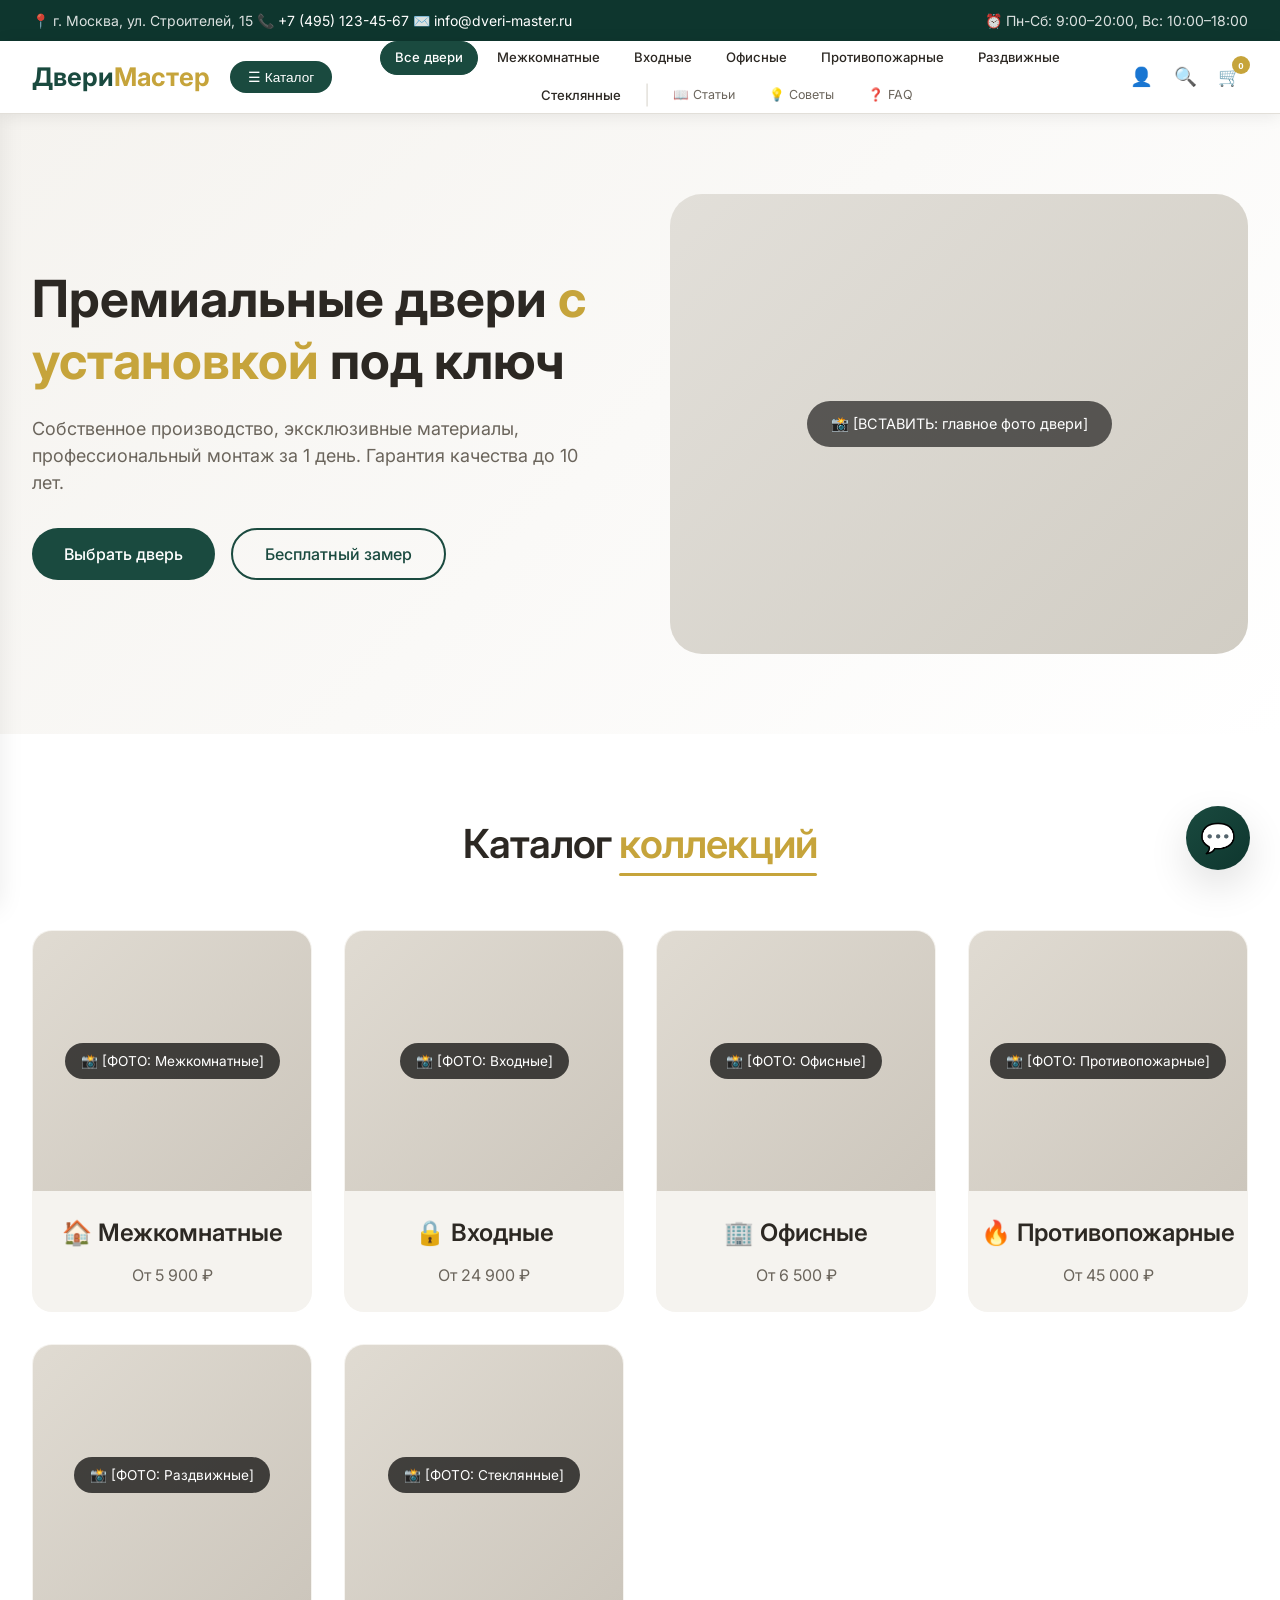
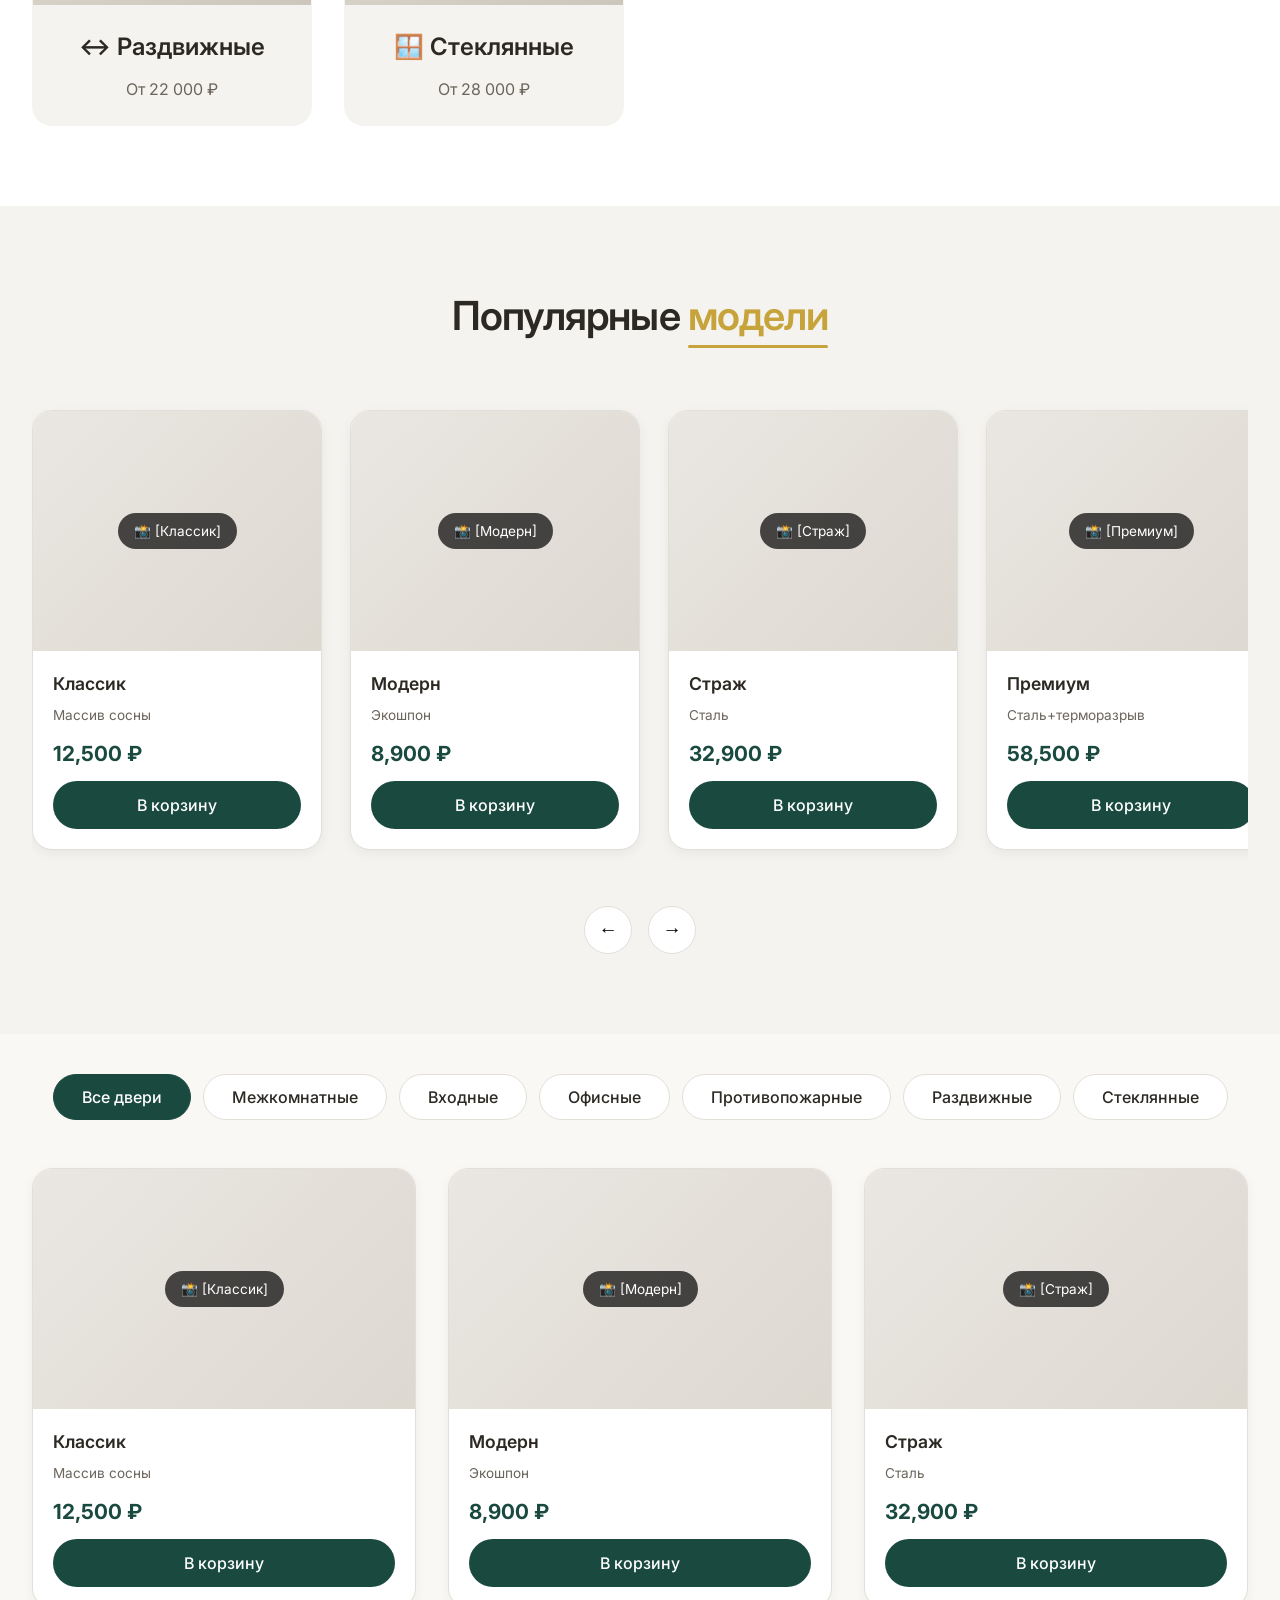
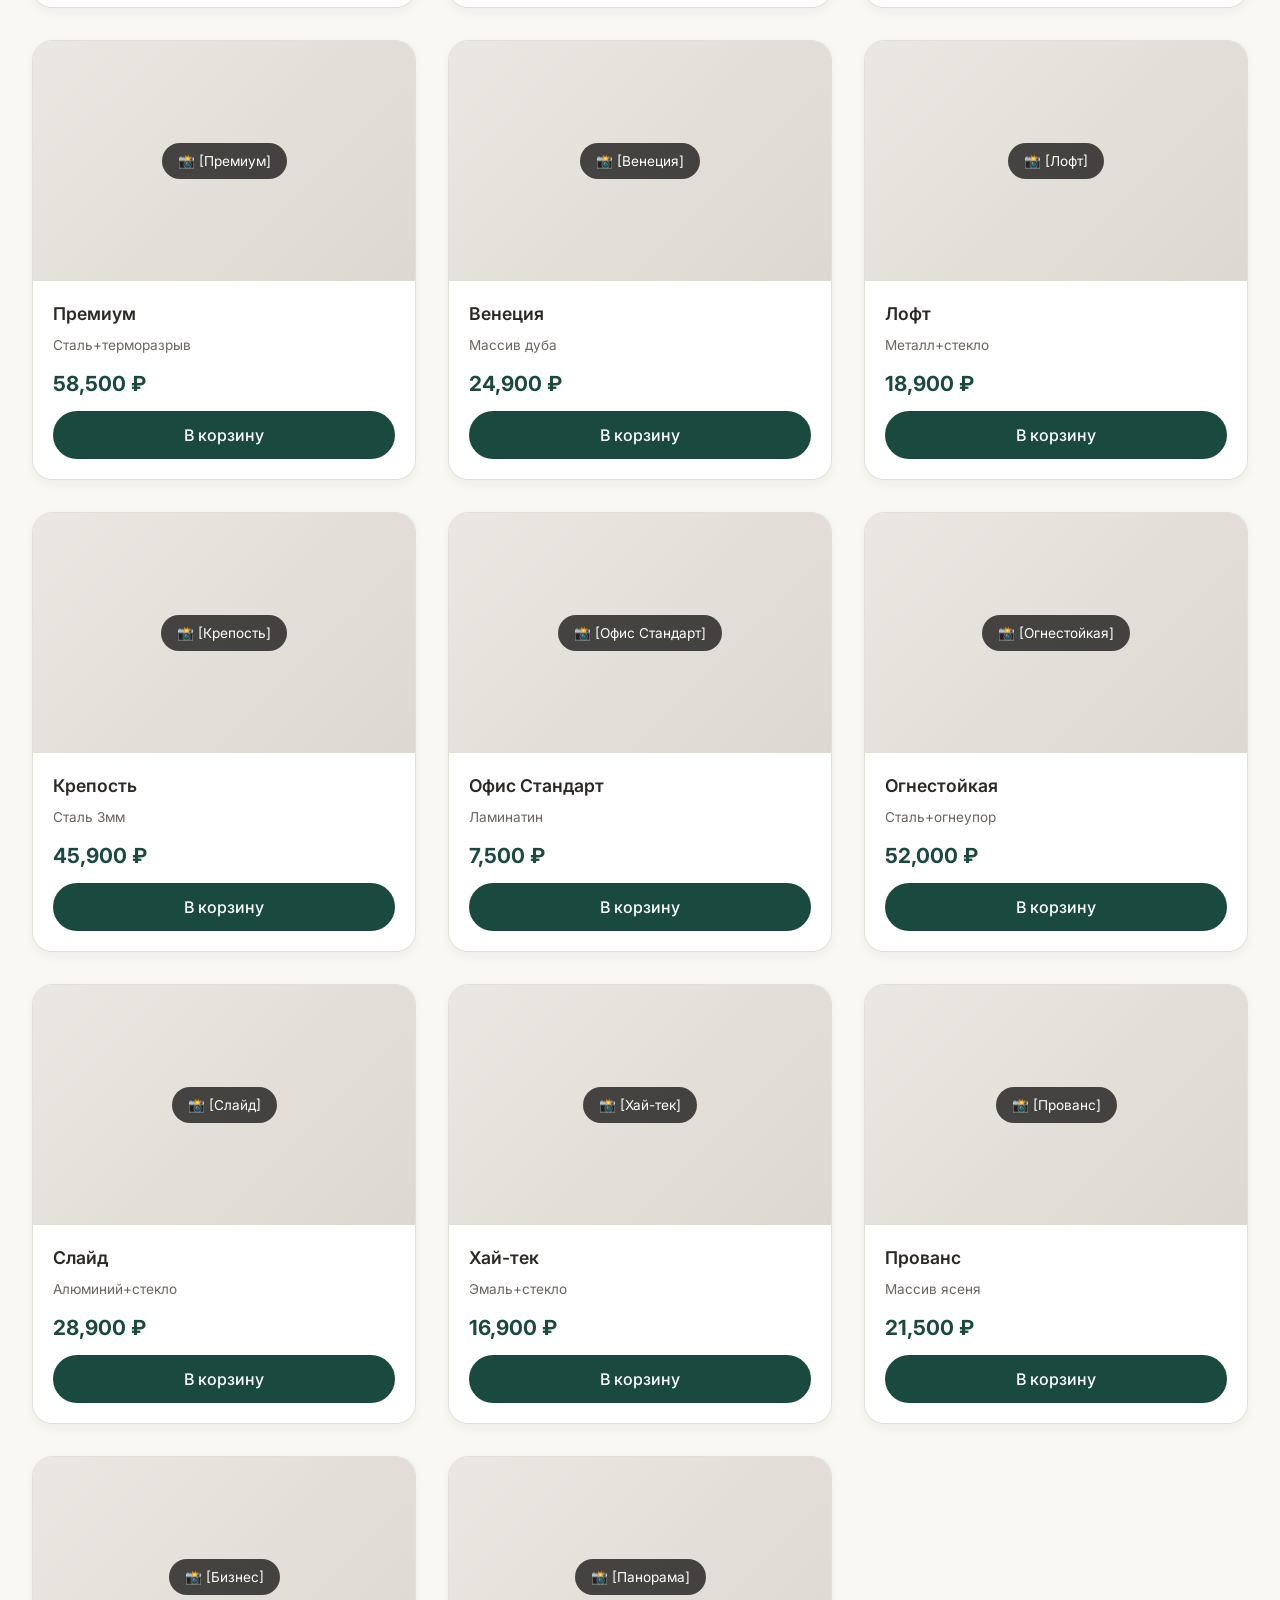
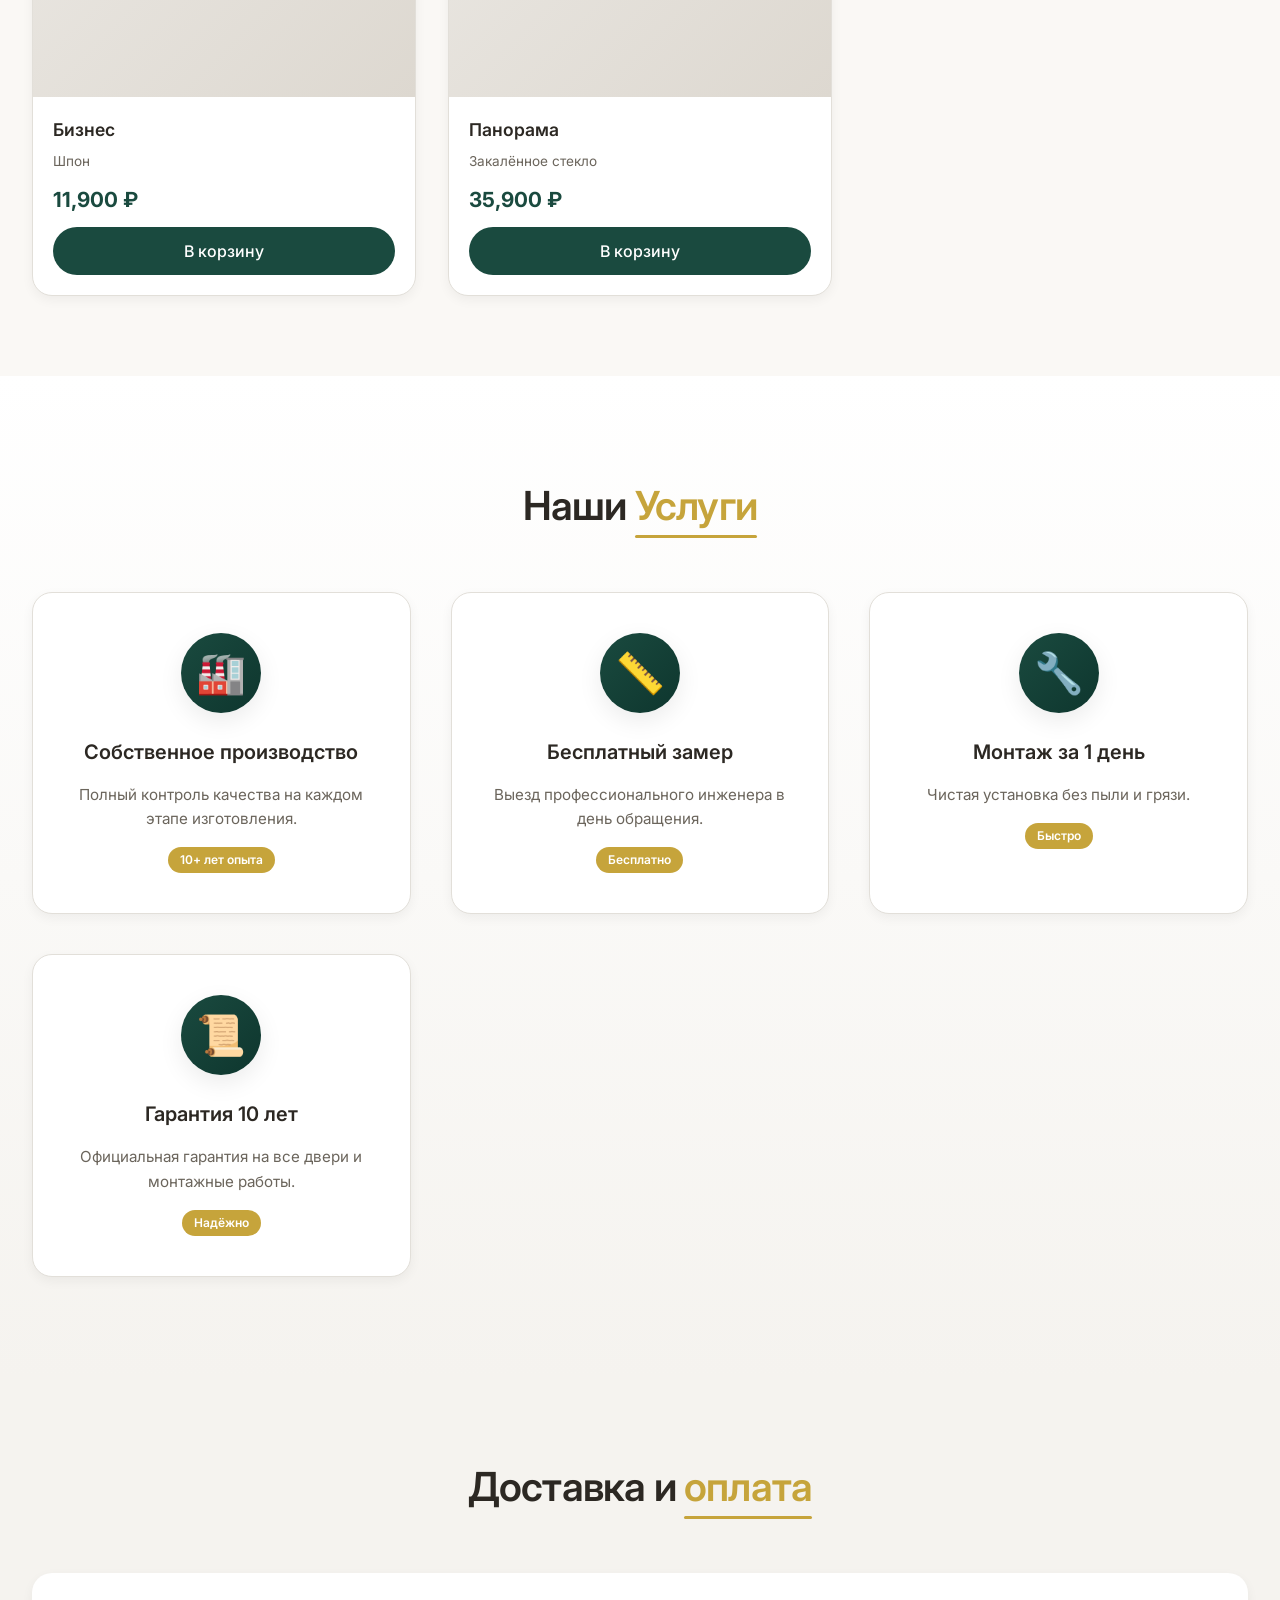
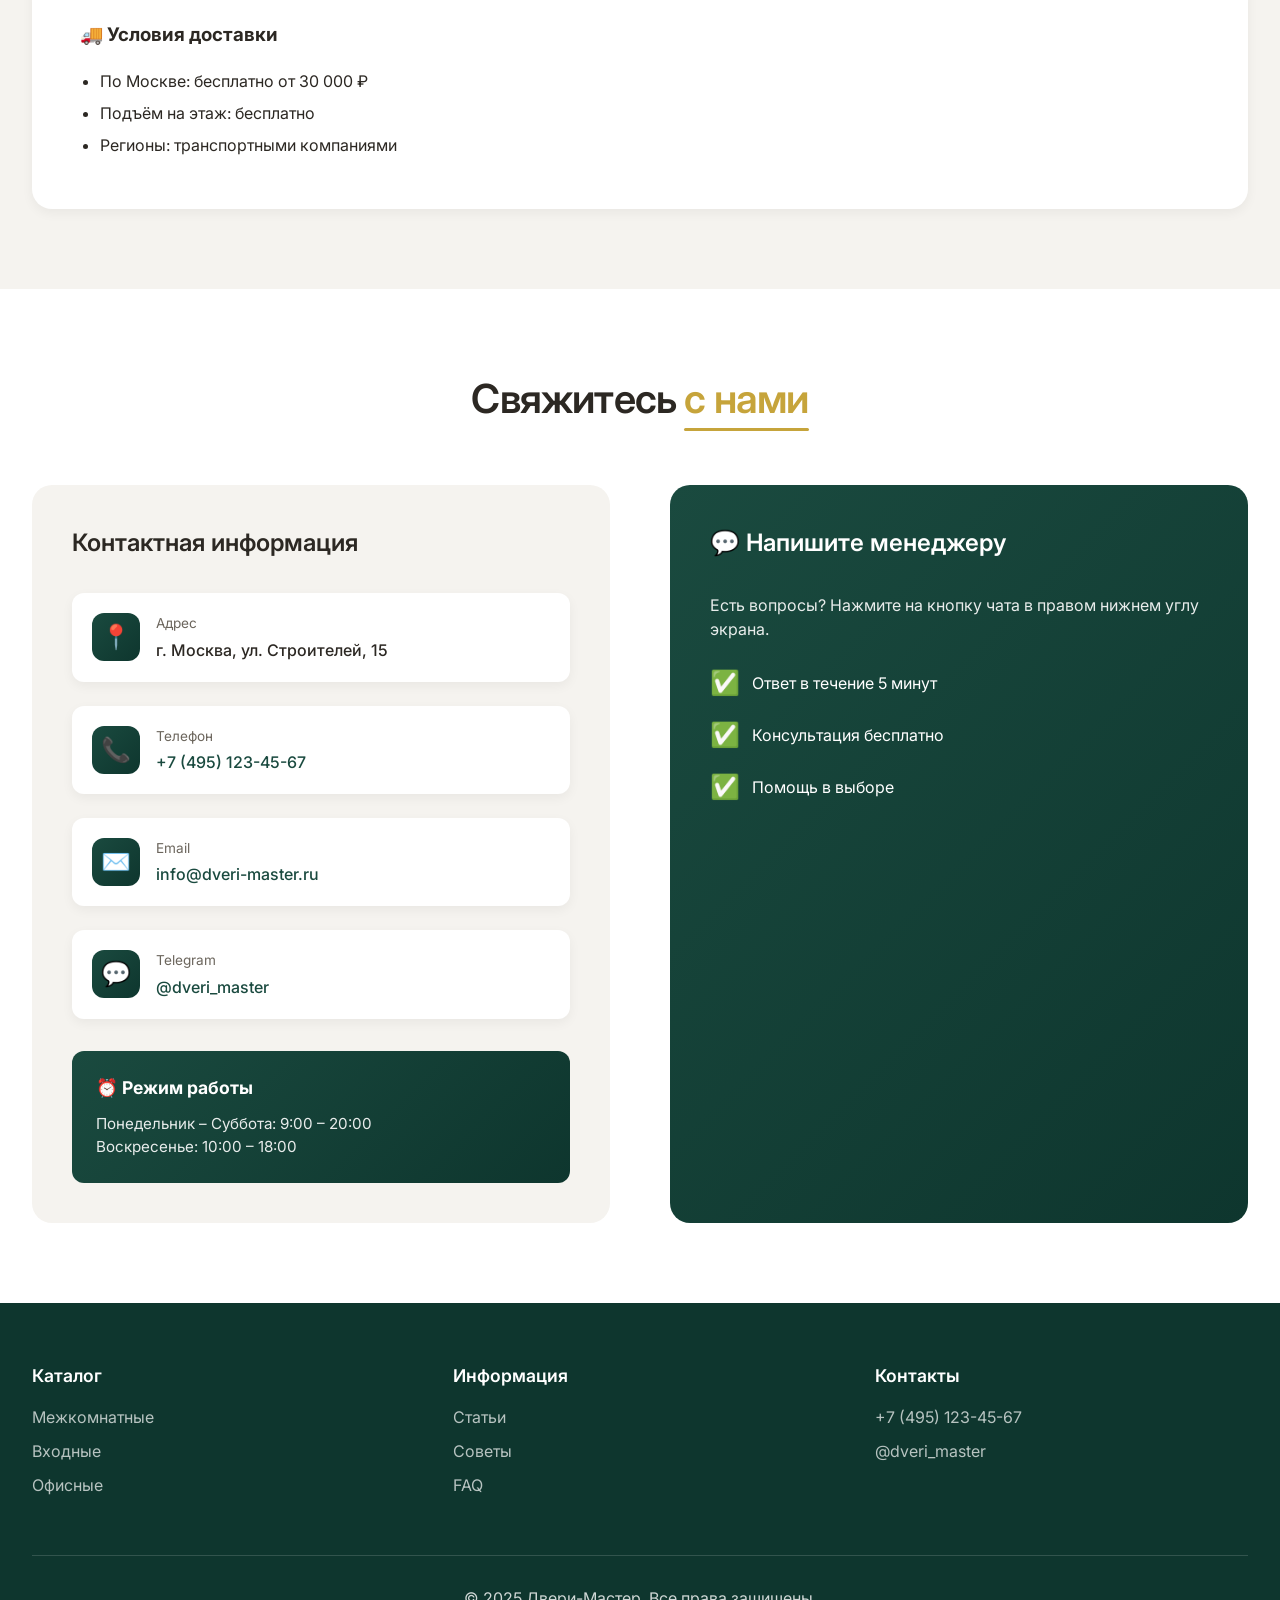
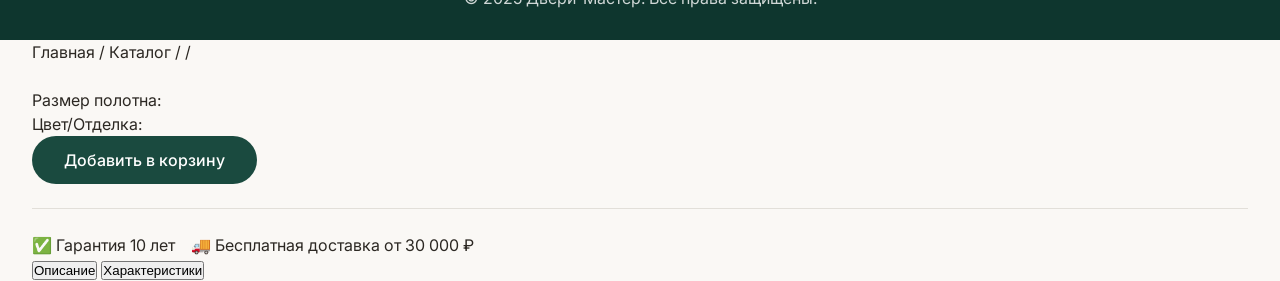
==== index.html @ 7564ecae "Merge branch 'main' into 1607p2" ====
<!DOCTYPE html>
<html lang="ru">
<head>
    <meta charset="UTF-8">
    <meta name="viewport" content="width=device-width, initial-scale=1.0">
    <title>Двери-Мастер | Элитные двери премиум-класса</title>
    <link href="https://fonts.googleapis.com/css2?family=Inter:opsz,wght@14..32,300;14..32,400;14..32,500;14..32,600;14..32,700&display=swap" rel="stylesheet">
    
    <!-- CSS -->
    <link rel="stylesheet" href="css/main.css">
    <link rel="stylesheet" href="css/components/header.css">
    <link rel="stylesheet" href="css/components/sidebar.css">
    <link rel="stylesheet" href="css/components/hero.css">
    <link rel="stylesheet" href="css/components/categories.css">
    <link rel="stylesheet" href="css/components/products.css">
    <link rel="stylesheet" href="css/components/slider.css">
    <link rel="stylesheet" href="css/components/services.css">
    <link rel="stylesheet" href="css/components/contacts.css">
    <link rel="stylesheet" href="css/components/footer.css">
    <link rel="stylesheet" href="css/components/modals.css">
    <link rel="stylesheet" href="css/components/cart.css">
    <link rel="stylesheet" href="css/components/chat.css">
    <link rel="stylesheet" href="css/components/info-pages.css">
    <link rel="stylesheet" href="css/responsive.css">
</head>
<body>

    <!-- ==================== ВЕРХНЯЯ ПАНЕЛЬ ==================== -->
    <div class="top-bar">
        <div class="container">
            <div>
                <span>📍 г. Москва, ул. Строителей, 15</span>
                <span>📞 <a href="tel:+74951234567" data-phone>+7 (495) 123-45-67</a></span>
                <span>✉️ <a href="mailto:info@dveri-master.ru" data-email>info@dveri-master.ru</a></span>
            </div>
            <div>⏰ Пн-Сб: 9:00–20:00, Вс: 10:00–18:00</div>
        </div>
    </div>

    <!-- ==================== ОСНОВНАЯ ШАПКА (ПРИКЛЕЕННАЯ) ==================== -->
    <header class="main-header" id="mainHeader">
        <div class="container">
            <div class="navbar">
                <div class="logo-area">
                    <div class="logo" id="logoLink">Двери<span>Мастер</span></div>
                    <button class="catalog-toggle-btn" id="catalogToggleBtn">☰ Каталог</button>
                </div>
                <div class="nav-links" id="navLinks">
                    <!-- КАТЕГОРИИ ДВЕРЕЙ -->
                    <a data-section="all" class="nav-category active">Все двери</a>
                    <a data-section="Межкомнатные" class="nav-category">Межкомнатные</a>
                    <a data-section="Входные" class="nav-category">Входные</a>
                    <a data-section="Офисные" class="nav-category">Офисные</a>
                    <a data-section="Противопожарные" class="nav-category">Противопожарные</a>
                    <a data-section="Раздвижные" class="nav-category">Раздвижные</a>
                    <a data-section="Стеклянные" class="nav-category">Стеклянные</a>
                    <!-- === НОВЫЕ РАЗДЕЛЫ: ПОЛЕЗНАЯ ИНФОРМАЦИЯ === -->
                    <span class="nav-divider">|</span>
                    <a data-section="info" class="nav-category info-link">📖 Статьи</a>
                    <a data-section="tips" class="nav-category info-link">💡 Советы</a>
                    <a data-section="faq" class="nav-category info-link">❓ FAQ</a>
                </div>
                <div class="header-actions">
                    <button class="icon-btn" id="accountBtn">👤</button>
                    <button class="icon-btn" id="searchBtn">🔍</button>
                    <button class="icon-btn" id="cartBtn">🛒<span class="cart-badge" id="cartCount">0</span></button>
                </div>
            </div>
        </div>
    </div>
</header>

    <!-- ==================== ЛЕВАЯ ПАНЕЛЬ КАТАЛОГА ==================== -->
    <div class="sidebar-overlay" id="sidebarOverlay"></div>
    <aside class="left-sidebar" id="leftSidebar">
        <div class="sidebar-header">
            <button class="sidebar-close" id="sidebarClose">&times;</button>
        </div>
        <div class="sidebar-category active" data-category="all">
            <span class="sidebar-category-icon">🚪</span>
            <span>Все двери</span>
        </div>
        <div class="sidebar-category" data-category="Межкомнатные">
            <span class="sidebar-category-icon">🏠</span>
            <span>Межкомнатные</span>
        </div>
        <div class="sidebar-category" data-category="Входные">
            <span class="sidebar-category-icon">🔒</span>
            <span>Входные</span>
        </div>
        <div class="sidebar-category" data-category="Офисные">
            <span class="sidebar-category-icon">🏢</span>
            <span>Офисные</span>
        </div>
        <div class="sidebar-category" data-category="Противопожарные">
            <span class="sidebar-category-icon">🔥</span>
            <span>Противопожарные</span>
        </div>
        <div class="sidebar-category" data-category="Раздвижные">
            <span class="sidebar-category-icon">↔️</span>
            <span>Раздвижные</span>
        </div>
        <div class="sidebar-category" data-category="Стеклянные">
            <span class="sidebar-category-icon">🪟</span>
            <span>Стеклянные</span>
        </div>
        <!-- === НОВЫЕ РАЗДЕЛЫ В БОКОВОМ МЕНЮ === -->
        <div class="sidebar-divider"></div>
        <div class="sidebar-category info-category" data-category="info">
            <span class="sidebar-category-icon">📖</span>
            <span>Статьи о дверях</span>
        </div>
        <div class="sidebar-category info-category" data-category="tips">
            <span class="sidebar-category-icon">💡</span>
            <span>Советы по выбору</span>
        </div>
        <div class="sidebar-category info-category" data-category="faq">
            <span class="sidebar-category-icon">❓</span>
            <span>Вопросы и ответы</span>
        </div>
    </aside>

    <!-- ==================== ГЛАВНАЯ СТРАНИЦА ==================== -->
    <div id="mainPage">
        <!-- HERO -->
        <section class="hero">
            <div class="container">
                <div class="hero-grid">
                    <div class="hero-content">
                        <h1>Премиальные двери <span>с установкой</span> под ключ</h1>
                        <p>Собственное производство, эксклюзивные материалы, профессиональный монтаж за 1 день. Гарантия качества до 10 лет.</p>
                        <div class="hero-buttons">
                            <button class="btn btn-primary" id="catalogScrollBtn">Выбрать дверь</button>
                            <button class="btn btn-outline" id="freeMeasureBtn">Бесплатный замер</button>
                        </div>
                    </div>
                    <div class="hero-image">
                        <div class="image-placeholder">📸 [ВСТАВИТЬ: главное фото двери]</div>
                    </div>
                </div>
            </div>
        </section>

        <!-- КАТЕГОРИИ -->
        <section class="categories">
            <div class="container">
                <h2 class="section-title">Каталог <span>коллекций</span></h2>
                <div class="categories-grid" id="categoriesGrid"></div>
            </div>
        </section>

        <!-- СЛАЙДЕР -->
        <section class="slider-section">
            <div class="container">
                <h2 class="section-title">Популярные <span>модели</span></h2>
                <div class="slider-container">
                    <div class="slider-track" id="sliderTrack"></div>
                    <div class="slider-controls">
                        <button class="slider-arrow" id="prevSlide">←</button>
                        <button class="slider-arrow" id="nextSlide">→</button>
                    </div>
                </div>
            </div>
        </section>

        <!-- КАТАЛОГ С ФИЛЬТРАМИ -->
        <div class="container main-content">
            <div class="filters" id="filtersContainer"></div>
            <div class="products-grid" id="productsGrid"></div>
        </div>

        <!-- УСЛУГИ -->
        <section id="services" class="services">
            <div class="container">
                <h2 class="section-title">Наши <span>Услуги</span></h2>
                <div class="services-grid">
                    <div class="service-card">
                        <div class="service-icon-wrapper">
                            <span class="service-icon">🏭</span>
                        </div>
                        <h4>Собственное производство</h4>
                        <p>Полный контроль качества на каждом этапе изготовления.</p>
                        <span class="service-badge">10+ лет опыта</span>
                    </div>
                    <div class="service-card">
                        <div class="service-icon-wrapper">
                            <span class="service-icon">📏</span>
                        </div>
                        <h4>Бесплатный замер</h4>
                        <p>Выезд профессионального инженера в день обращения.</p>
                        <span class="service-badge">Бесплатно</span>
                    </div>
                    <div class="service-card">
                        <div class="service-icon-wrapper">
                            <span class="service-icon">🔧</span>
                        </div>
                        <h4>Монтаж за 1 день</h4>
                        <p>Чистая установка без пыли и грязи.</p>
                        <span class="service-badge">Быстро</span>
                    </div>
                    <div class="service-card">
                        <div class="service-icon-wrapper">
                            <span class="service-icon">📜</span>
                        </div>
                        <h4>Гарантия 10 лет</h4>
                        <p>Официальная гарантия на все двери и монтажные работы.</p>
                        <span class="service-badge">Надёжно</span>
                    </div>
                </div>
            </div>
        </section>

        <!-- ДОСТАВКА -->
        <section id="delivery" class="delivery-section">
            <div class="container">
                <h2 class="section-title">Доставка и <span>оплата</span></h2>
                <div class="delivery-card">
                    <h3>🚚 Условия доставки</h3>
                    <ul>
                        <li>По Москве: бесплатно от 30 000 ₽</li>
                        <li>Подъём на этаж: бесплатно</li>
                        <li>Регионы: транспортными компаниями</li>
                    </ul>
                </div>
            </div>
        </section>

        <!-- КОНТАКТЫ -->
        <section id="contacts" class="contacts">
            <div class="container">
                <h2 class="section-title">Свяжитесь <span>с нами</span></h2>
                <div class="contacts-grid">
                    <div class="contact-info-block">
                        <h4>Контактная информация</h4>
                        <div class="contact-item">
                            <div class="contact-item-icon">📍</div>
                            <div class="contact-item-content">
                                <div class="contact-item-label">Адрес</div>
                                <div class="contact-item-value">г. Москва, ул. Строителей, 15</div>
                            </div>
                        </div>
                        <div class="contact-item">
                            <div class="contact-item-icon">📞</div>
                            <div class="contact-item-content">
                                <div class="contact-item-label">Телефон</div>
                                <div class="contact-item-value"><a href="tel:+74951234567" data-phone>+7 (495) 123-45-67</a></div>
                            </div>
                        </div>
                        <div class="contact-item">
                            <div class="contact-item-icon">✉️</div>
                            <div class="contact-item-content">
                                <div class="contact-item-label">Email</div>
                                <div class="contact-item-value"><a href="mailto:info@dveri-master.ru" data-email>info@dveri-master.ru</a></div>
                            </div>
                        </div>
                        <div class="contact-item">
                            <div class="contact-item-icon">💬</div>
                            <div class="contact-item-content">
                                <div class="contact-item-label">Telegram</div>
                                <div class="contact-item-value"><a href="https://t.me/dveri_master" class="telegram-link" target="_blank">@dveri_master</a></div>
                            </div>
                        </div>
                        <div class="working-hours">
                            <h5>⏰ Режим работы</h5>
                            <p>Понедельник – Суббота: 9:00 – 20:00</p>
                            <p>Воскресенье: 10:00 – 18:00</p>
                        </div>
                    </div>
                    <div class="contact-info-block" style="background: linear-gradient(135deg, var(--color-primary) 0%, var(--color-primary-dark) 100%); color: white;">
                        <h4 style="color: white;">💬 Напишите менеджеру</h4>
                        <p style="margin-bottom: 24px; opacity: 0.9;">Есть вопросы? Нажмите на кнопку чата в правом нижнем углу экрана.</p>
                        <div style="display: flex; flex-direction: column; gap: 16px;">
                            <div style="display: flex; align-items: center; gap: 12px;">
                                <span style="font-size: 1.5rem;">✅</span>
                                <span>Ответ в течение 5 минут</span>
                            </div>
                            <div style="display: flex; align-items: center; gap: 12px;">
                                <span style="font-size: 1.5rem;">✅</span>
                                <span>Консультация бесплатно</span>
                            </div>
                            <div style="display: flex; align-items: center; gap: 12px;">
                                <span style="font-size: 1.5rem;">✅</span>
                                <span>Помощь в выборе</span>
                            </div>
                        </div>
                    </div>
                </div>
            </div>
        </section>

        <!-- ПОДВАЛ -->
        <footer class="footer">
            <div class="container">
                <div class="footer-grid">
                    <div>
                        <h4>Каталог</h4>
                        <a class="footer-category" data-cat="Межкомнатные">Межкомнатные</a>
                        <a class="footer-category" data-cat="Входные">Входные</a>
                        <a class="footer-category" data-cat="Офисные">Офисные</a>
                    </div>
                    <div>
                        <h4>Информация</h4>
                        <a class="footer-info" data-section="info">Статьи</a>
                        <a class="footer-info" data-section="tips">Советы</a>
                        <a class="footer-info" data-section="faq">FAQ</a>
                    </div>
                    <div>
                        <h4>Контакты</h4>
                        <a href="tel:+74951234567" data-phone>+7 (495) 123-45-67</a>
                        <a href="#" class="telegram-link">Telegram</a>
                    </div>
                </div>
                <div class="footer-bottom">
                    <p>© 2025 Двери-Мастер. Все права защищены.</p>
                </div>
            </div>
        </footer>
    </div>

    <!-- ==================== СТРАНИЦА ТОВАРА ==================== -->
    <div id="productDetailPage" class="product-detail-page">
        <div class="container">
            <div class="breadcrumbs">
                <a class="back-to-main">Главная</a> /
                <a class="back-to-main">Каталог</a> /
                <span id="breadcrumbCategory"></span> /
                <span id="breadcrumbTitle"></span>
            </div>
            <div class="product-detail-grid">
                <div class="product-gallery">
                    <div class="main-image"><img src="" alt="" id="detailMainImg"></div>
                    <div class="thumbnail-list" id="detailThumbnails"></div>
                </div>
                <div class="product-detail-info">
                    <h1 class="product-detail-title" id="detailTitle"></h1>
                    <div class="product-detail-sku" id="detailSku"></div>
                    <div>
                        <span class="product-detail-current-price" id="detailCurrentPrice"></span>
                        <span class="product-detail-old-price" id="detailOldPrice" style="display:none;"></span>
                    </div>
                    <div class="option-group">
                        <label class="option-label">Размер полотна:</label>
                        <div class="size-options" id="detailSizeOptions"></div>
                    </div>
                    <div class="option-group">
                        <label class="option-label">Цвет/Отделка:</label>
                        <div class="color-options" id="detailColorOptions"></div>
                    </div>
                    <button class="btn btn-primary add-to-cart-btn" id="detailAddToCartBtn">Добавить в корзину</button>
                    <div style="margin-top:24px; padding-top:24px; border-top:1px solid var(--color-gray-300); display:flex; gap:16px; flex-wrap:wrap;">
                        <span>✅ Гарантия 10 лет</span>
                        <span>🚚 Бесплатная доставка от 30 000 ₽</span>
                    </div>
                </div>
            </div>
            <!-- ВКЛАДКИ (ТОЛЬКО ОДИН РАЗ!) -->
            <div class="product-tabs">
                <div class="tab-buttons">
                    <button class="tab-btn active" data-tab="description">Описание</button>
                    <button class="tab-btn" data-tab="specs">Характеристики</button>
                </div>
                <div class="tab-content active" id="descriptionTab"><p id="detailDescription"></p></div>
                <div class="tab-content" id="specsTab"><table class="specs-table" id="detailSpecs"></table></div>
            </div>
        </div>
    </div>

    <!-- ==================== СТРАНИЦЫ С ИНФОРМАЦИЕЙ ==================== -->
    <div id="infoPage" class="info-page">
        <div class="container">
            <div class="breadcrumbs">
                <a class="back-to-main">Главная</a> /
                <span id="infoBreadcrumb"></span>
            </div>
            <h1 class="section-title" id="infoPageTitle"></h1>
            <div class="info-content" id="infoContent"></div>
        </div>
    </div>

    <!-- ==================== МОДАЛЬНЫЕ ОКНА ==================== -->
    <!-- Корзина -->
    <div id="cartModal" class="modal">
        <div class="modal-content">
            <span class="modal-close">&times;</span>
            <h3 style="margin-bottom:24px;">🛒 Корзина</h3>
            <div id="cartItemsList"></div>
            <div class="cart-summary" id="cartSummary"></div>
            <button class="btn btn-primary" style="width:100%; margin-top:20px;" id="checkoutBtn">Оформить заказ</button>
        </div>
    </div>

    <!-- Поиск -->
    <div id="searchModal" class="modal">
        <div class="modal-content">
            <span class="modal-close">&times;</span>
            <h3 style="margin-bottom:20px;">🔍 Поиск товаров</h3>
            <div class="search-input-wrapper"><input type="text" id="searchInput" placeholder="Введите название двери..."></div>
            <div class="search-results-list" id="searchResults"></div>
        </div>
    </div>

    <!-- Аккаунт -->
    <div id="accountModal" class="modal">
        <div class="modal-content">
            <span class="modal-close">&times;</span>
            <h3 style="margin-bottom:24px;">👤 Вход в личный кабинет</h3>
            <div id="authContainer"></div>
        </div>
    </div>

    <!-- ==================== ПЛАВАЮЩИЙ ЧАТ ==================== -->
    <div class="chat-widget">
        <div class="chat-window" id="chatWindow">
            <div class="chat-header">
                <div class="chat-avatar">👨‍💼</div>
                <div class="chat-header-info">
                    <h5>Менеджер Алексей</h5>
                    <p><span class="chat-status"></span>Онлайн</p>
                </div>
            </div>
            <div class="chat-body" id="chatBody">
                <div class="chat-message manager">
                    <div class="message-bubble">Здравствуйте! Чем могу помочь вам с выбором двери?</div>
                    <div class="message-time">Сейчас</div>
                </div>
            </div>
            <div class="chat-footer">
                <div class="chat-input-wrapper">
                    <input type="text" class="chat-input" id="chatInput" placeholder="Введите сообщение...">
                    <button class="chat-send-btn" id="chatSendBtn">➤</button>
                </div>
            </div>
        </div>
        <button class="chat-button" id="chatButton">
            <span class="chat-icon-open">💬</span>
            <span class="chat-icon-close">✕</span>
        </button>
    </div>

    <!-- ===== SCRIPTS ===== -->
    <script type="importmap">
    {
        "imports": {
            "./js/": "./js/"
        }
    }
    </script>
    <script type="module" src="js/main.js"></script>
</body>
</html>
---- css/main.css ----
/* ============================================
   ROOT ПЕРЕМЕННЫЕ И ГЛОБАЛЬНЫЕ СТИЛИ
   ============================================ */
:root {
    --color-primary: #1a4a3f;
    --color-primary-dark: #0e362e;
    --color-accent: #c6a43b;
    --color-accent-dark: #a8852a;
    --color-bg-light: #faf8f5;
    --color-white: #ffffff;
    --color-gray-100: #f5f3ef;
    --color-gray-300: #e2dfd9;
    --color-gray-500: #9b9790;
    --color-gray-700: #4a4640;
    --color-text-dark: #2c2823;
    --color-text-light: #6b655c;
    --shadow-sm: 0 4px 12px rgba(0, 0, 0, 0.05);
    --shadow-md: 0 8px 24px rgba(0, 0, 0, 0.08);
    --shadow-lg: 0 16px 40px rgba(0, 0, 0, 0.12);
    --border-radius-sm: 12px;
    --border-radius-md: 20px;
    --border-radius-lg: 32px;
    --transition: all 0.3s cubic-bezier(0.4, 0, 0.2, 1);
}

* {
    margin: 0;
    padding: 0;
    box-sizing: border-box;
}

body {
    font-family: 'Inter', -apple-system, BlinkMacSystemFont, sans-serif;
    background-color: var(--color-bg-light);
    color: var(--color-text-dark);
    line-height: 1.5;
    overflow-x: hidden;
}

.container {
    max-width: 1400px;
    margin: 0 auto;
    padding: 0 32px;
    width: 100%;
    box-sizing: border-box;
}

/* Типографика */
.section-title {
    font-size: 2.5rem;
    font-weight: 600;
    text-align: center;
    margin-bottom: 56px;
    color: var(--color-text-dark);
    letter-spacing: -0.02em;
}

.section-title span {
    color: var(--color-accent);
    position: relative;
}

.section-title span::after {
    content: '';
    position: absolute;
    bottom: -8px;
    left: 0;
    right: 0;
    height: 3px;
    background: var(--color-accent);
    border-radius: 3px;
}

/* Кнопки */
.btn {
    display: inline-flex;
    align-items: center;
    justify-content: center;
    gap: 8px;
    padding: 14px 32px;
    font-size: 1rem;
    font-weight: 500;
    font-family: inherit;
    border-radius: 60px;
    border: none;
    cursor: pointer;
    transition: var(--transition);
    text-decoration: none;
}

.btn-primary {
    background: var(--color-primary);
    color: var(--color-white);
}

.btn-primary:hover {
    background: var(--color-primary-dark);
    transform: translateY(-2px);
    box-shadow: var(--shadow-md);
}

.btn-outline {
    background: transparent;
    border: 2px solid var(--color-primary);
    color: var(--color-primary);
}

.btn-outline:hover {
    background: var(--color-primary);
    color: var(--color-white);
    transform: translateY(-2px);
}

/* Анимации */
@keyframes fadeIn {
    from { opacity: 0; }
    to { opacity: 1; }
}

@keyframes slideUp {
    from {
        opacity: 0;
        transform: translateY(30px);
    }
    to {
        opacity: 1;
        transform: translateY(0);
    }
}

@keyframes pulse {
    0%, 100% { box-shadow: 0 0 0 0 rgba(26, 74, 63, 0.4); }
    50% { box-shadow: 0 0 0 15px rgba(26, 74, 63, 0); }
}

/* Предотвращение горизонтального скролла */
html, body {
    overflow-x: hidden;
    width: 100%;
    position: relative;
}

body.sidebar-open {
    overflow-x: hidden;
}
---- css/components/header.css ----
/* ============================================
   ШАПКА САЙТА - ПРИКЛЕЕННАЯ
   ============================================ */
.top-bar {
    background: var(--color-primary-dark);
    color: rgba(255, 255, 255, 0.85);
    font-size: 0.875rem;
    padding: 10px 0;
}

.top-bar .container {
    display: flex;
    justify-content: space-between;
    flex-wrap: wrap;
    gap: 16px;
}

.top-bar a {
    color: white;
    text-decoration: none;
}

.top-bar a:hover {
    color: var(--color-accent);
}

/* ===== ОСНОВНАЯ ШАПКА - ПРИКЛЕЕНА ===== */
.main-header {
    background: var(--color-white);
    position: sticky;
    top: 0;
    z-index: 1000;
    box-shadow: 0 2px 16px rgba(0, 0, 0, 0.08);
    border-bottom: 1px solid var(--color-gray-300);
}

.navbar {
    display: flex;
    justify-content: space-between;
    align-items: center;
    height: 72px;
    gap: 16px;
}

.logo-area {
    display: flex;
    align-items: center;
    gap: 20px;
    flex-shrink: 0;
}

.logo {
    font-size: 1.6rem;
    font-weight: 700;
    text-decoration: none;
    color: var(--color-primary);
    cursor: pointer;
    white-space: nowrap;
}

.logo span {
    color: var(--color-accent);
}

/* ===== КНОПКА КАТАЛОГА ===== */
.catalog-toggle-btn {
    background: var(--color-primary);
    color: white;
    padding: 8px 18px;
    border-radius: 60px;
    border: none;
    cursor: pointer;
    font-weight: 500;
    display: flex;
    align-items: center;
    gap: 8px;
    font-size: 0.85rem;
    transition: var(--transition);
    white-space: nowrap;
}

.catalog-toggle-btn:hover {
    background: var(--color-primary-dark);
    transform: translateY(-2px);
    box-shadow: var(--shadow-md);
}

/* ===== НАВИГАЦИЯ ===== */
.nav-links {
    display: flex;
    gap: 4px;
    align-items: center;
    flex: 1;
    justify-content: center;
    flex-wrap: wrap;
}

.nav-category {
    text-decoration: none;
    color: var(--color-text-dark);
    font-weight: 500;
    font-size: 0.82rem;
    padding: 6px 14px;
    border-radius: 60px;
    transition: var(--transition);
    cursor: pointer;
    white-space: nowrap;
    border: 1px solid transparent;
}

.nav-category:hover {
    color: var(--color-primary);
    background: var(--color-gray-100);
}

.nav-category.active {
    color: var(--color-white);
    background: var(--color-primary);
    border-color: var(--color-primary);
}

.nav-category.active:hover {
    background: var(--color-primary-dark);
}

/* === НОВЫЕ РАЗДЕЛЫ (СТАТЬИ, СОВЕТЫ) === */
.nav-category.info-link {
    color: var(--color-text-light);
    font-weight: 400;
    font-size: 0.78rem;
}

.nav-category.info-link:hover {
    color: var(--color-accent);
    background: transparent;
}

.nav-category.info-link.active {
    color: var(--color-accent);
    background: rgba(198, 164, 59, 0.1);
    border-color: var(--color-accent);
}

.nav-divider {
    color: var(--color-gray-300);
    font-size: 1.2rem;
    margin: 0 4px;
}

/* ===== ПРАВАЯ ЧАСТЬ ===== */
.header-actions {
    display: flex;
    gap: 6px;
    align-items: center;
    flex-shrink: 0;
}

.icon-btn {
    background: transparent;
    border: none;
    font-size: 1.15rem;
    cursor: pointer;
    padding: 8px;
    border-radius: 50%;
    transition: var(--transition);
    color: var(--color-text-dark);
    position: relative;
    width: 38px;
    height: 38px;
    display: flex;
    align-items: center;
    justify-content: center;
}

.icon-btn:hover {
    background: var(--color-gray-100);
    color: var(--color-primary);
}

.cart-badge {
    position: absolute;
    top: -2px;
    right: -2px;
    background: var(--color-accent);
    color: white;
    font-size: 0.6rem;
    font-weight: 700;
    width: 18px;
    height: 18px;
    border-radius: 50%;
    display: flex;
    align-items: center;
    justify-content: center;
}

/* ===== АДАПТАЦИЯ ===== */
@media (max-width: 992px) {
    .navbar {
        flex-wrap: wrap;
        height: auto;
        gap: 10px;
        padding: 10px 0;
    }

    .nav-links {
        order: 3;
        width: 100%;
        justify-content: center;
        gap: 3px;
    }

    .nav-category {
        font-size: 0.7rem;
        padding: 4px 10px;
    }

    .nav-category.info-link {
        font-size: 0.7rem;
    }

    .logo-area {
        gap: 12px;
    }

    .logo {
        font-size: 1.3rem;
    }
}

@media (max-width: 768px) {
    .nav-category {
        font-size: 0.65rem;
        padding: 3px 8px;
    }

    .catalog-toggle-btn {
        padding: 6px 12px;
        font-size: 0.7rem;
    }

    .logo {
        font-size: 1.1rem;
    }

    .nav-divider {
        display: none;
    }
}
---- css/components/sidebar.css ----
/* ============================================
   ЛЕВАЯ ПАНЕЛЬ КАТАЛОГА (ОБНОВЛЕННАЯ)
   ============================================ */
.left-sidebar {
    position: fixed;
    left: 0;
    top: 80px;
    width: 280px;
    height: calc(100vh - 80px);
    background: var(--color-white);
    border-right: 1px solid var(--color-gray-300);
    padding: 16px 12px;
    overflow-y: auto;
    z-index: 999;
    transform: translateX(-100%);
    transition: transform 0.3s cubic-bezier(0.4, 0, 0.2, 1);
    box-shadow: var(--shadow-md);
}

.left-sidebar.active {
    transform: translateX(0);
}

.sidebar-header {
    display: flex;
    justify-content: flex-end;
    padding-bottom: 12px;
    margin-bottom: 12px;
    border-bottom: 1px solid var(--color-gray-300);
}

.sidebar-close {
    background: none;
    border: none;
    font-size: 1.5rem;
    cursor: pointer;
    color: var(--color-text-light);
    transition: var(--transition);
    padding: 4px 8px;
}

.sidebar-close:hover {
    color: var(--color-accent);
    transform: rotate(90deg);
}

.sidebar-category {
    display: flex;
    align-items: center;
    gap: 12px;
    padding: 12px 16px;
    border-radius: var(--border-radius-sm);
    text-decoration: none;
    color: var(--color-text-dark);
    transition: var(--transition);
    font-weight: 500;
    cursor: pointer;
    margin-bottom: 4px;
}

.sidebar-category:hover {
    background: var(--color-gray-100);
    transform: translateX(4px);
}

.sidebar-category.active {
    background: var(--color-primary);
    color: white;
    box-shadow: var(--shadow-sm);
}

.sidebar-category-icon {
    font-size: 1.2rem;
}

.sidebar-overlay {
    position: fixed;
    top: 0;
    left: 0;
    width: 100%;
    height: 100%;
    background: rgba(0, 0, 0, 0.5);
    z-index: 998;
    display: none;
    backdrop-filter: blur(4px);
}

.sidebar-overlay.active {
    display: block;
}
---- css/components/hero.css ----
/* ============================================
   ГЛАВНЫЙ ЭКРАН (HERO)
   ============================================ */
.hero {
    padding: 80px 0;
    background: linear-gradient(135deg, var(--color-gray-100) 0%, var(--color-white) 100%);
    transition: all 0.3s cubic-bezier(0.4, 0, 0.2, 1);
    width: 100%;
}

.hero-grid {
    display: grid;
    grid-template-columns: 1fr 1fr;
    gap: 60px;
    align-items: center;
    max-width: 100%;
}

.hero-content h1 {
    font-size: 3.2rem;
    font-weight: 700;
    line-height: 1.2;
    margin-bottom: 24px;
}

.hero-content h1 span {
    color: var(--color-accent);
}

.hero-content p {
    font-size: 1.125rem;
    color: var(--color-text-light);
    margin-bottom: 32px;
}

.hero-buttons {
    display: flex;
    gap: 16px;
    flex-wrap: wrap;
}

.hero-image {
    background: linear-gradient(135deg, var(--color-gray-300) 0%, #d1cdc4 100%);
    border-radius: var(--border-radius-lg);
    height: 460px;
    display: flex;
    align-items: center;
    justify-content: center;
    width: 100%;
}

.image-placeholder {
    background: rgba(0, 0, 0, 0.6);
    color: white;
    padding: 12px 24px;
    border-radius: 60px;
    font-size: 0.9rem;
}
---- css/components/categories.css ----
/* ============================================
   КАТЕГОРИИ
   ============================================ */
.categories {
    padding: 80px 0;
    background: var(--color-white);
    transition: all 0.3s cubic-bezier(0.4, 0, 0.2, 1);
    width: 100%;
}

.categories-grid {
    display: grid;
    grid-template-columns: repeat(auto-fit, minmax(280px, 1fr));
    gap: 32px;
    width: 100%;
}

.category-card {
    background: var(--color-gray-100);
    border-radius: var(--border-radius-md);
    overflow: hidden;
    cursor: pointer;
    transition: var(--transition);
    border: 1px solid transparent;
}

.category-card:hover {
    transform: translateY(-8px);
    box-shadow: var(--shadow-md);
    border-color: var(--color-accent);
}

.category-image {
    height: 260px;
    background: linear-gradient(135deg, #e0dbd2 0%, #ccc6bc 100%);
    display: flex;
    align-items: center;
    justify-content: center;
}

.img-note {
    background: rgba(0, 0, 0, 0.7);
    color: white;
    padding: 8px 16px;
    border-radius: 40px;
    font-size: 0.85rem;
}

.category-card h3 {
    font-size: 1.5rem;
    font-weight: 600;
    margin: 24px 0 12px;
    text-align: center;
}

.category-card p {
    text-align: center;
    color: var(--color-text-light);
    padding-bottom: 24px;
}
---- css/components/products.css ----
/* ============================================
   КАРТОЧКИ ТОВАРОВ И КАТАЛОГ
   ============================================ */
.product-card {
    min-width: 290px;
    background: var(--color-white);
    border-radius: var(--border-radius-md);
    overflow: hidden;
    cursor: pointer;
    box-shadow: var(--shadow-sm);
    transition: var(--transition);
    border: 1px solid var(--color-gray-300);
}

.product-card:hover {
    transform: translateY(-6px);
    box-shadow: var(--shadow-md);
    border-color: var(--color-accent);
}

.product-image {
    height: 240px;
    background: linear-gradient(135deg, #eae7e2 0%, #ddd8d0 100%);
    display: flex;
    align-items: center;
    justify-content: center;
}

.product-info {
    padding: 20px;
}

.product-title {
    font-size: 1.1rem;
    font-weight: 600;
    margin-bottom: 8px;
}

.product-material {
    font-size: 0.85rem;
    color: var(--color-text-light);
    margin-bottom: 12px;
}

.product-price {
    font-size: 1.3rem;
    font-weight: 700;
    color: var(--color-primary);
}

/* Фильтры */
.main-content {
    transition: all 0.3s cubic-bezier(0.4, 0, 0.2, 1);
    width: 100%;
}

.filters {
    display: flex;
    justify-content: center;
    gap: 12px;
    flex-wrap: wrap;
    margin: 40px 0 48px;
}

.filter-chip {
    padding: 10px 28px;
    background: var(--color-white);
    border: 1px solid var(--color-gray-300);
    border-radius: 60px;
    cursor: pointer;
    transition: var(--transition);
    font-weight: 500;
}

.filter-chip:hover {
    border-color: var(--color-primary);
    color: var(--color-primary);
    transform: translateY(-2px);
}

.filter-chip.active {
    background: var(--color-primary);
    color: white;
    border-color: var(--color-primary);
}

.products-grid {
    display: grid;
    grid-template-columns: repeat(auto-fill, minmax(290px, 1fr));
    gap: 32px;
    margin-bottom: 80px;
    width: 100%;
}
---- css/components/slider.css ----
/* ============================================
   СЛАЙДЕР
   ============================================ */
.slider-section {
    padding: 80px 0;
    background: var(--color-gray-100);
    transition: all 0.3s cubic-bezier(0.4, 0, 0.2, 1);
    width: 100%;
}

.slider-track {
    display: flex;
    gap: 28px;
    overflow-x: auto;
    scroll-behavior: smooth;
    padding: 8px 4px 24px;
    width: 100%;
    scroll-snap-type: x proximity;
}

.slider-track::-webkit-scrollbar {
    height: 6px;
}

.slider-track::-webkit-scrollbar-track {
    background: var(--color-gray-300);
    border-radius: 10px;
}

.slider-track::-webkit-scrollbar-thumb {
    background: var(--color-primary);
    border-radius: 10px;
}

.slider-track .product-card {
    scroll-snap-align: start;
}

.slider-controls {
    display: flex;
    justify-content: center;
    gap: 16px;
    margin-top: 32px;
}

.slider-arrow {
    width: 48px;
    height: 48px;
    border-radius: 50%;
    background: var(--color-white);
    border: 1px solid var(--color-gray-300);
    cursor: pointer;
    font-size: 1.2rem;
    transition: var(--transition);
    display: flex;
    align-items: center;
    justify-content: center;
}

.slider-arrow:hover {
    background: var(--color-primary);
    color: white;
    transform: scale(1.05);
}
---- css/components/services.css ----
/* ============================================
   УСЛУГИ - ПРЕМИУМ ДИЗАЙН
   ============================================ */
.services {
    padding: 100px 0;
    background: linear-gradient(180deg, var(--color-white) 0%, var(--color-gray-100) 100%);
    margin-left: 0;
    transition: var(--transition);
    width: 100%;
}

.services-grid {
    display: grid;
    grid-template-columns: repeat(auto-fit, minmax(280px, 1fr));
    gap: 40px;
}

.service-card {
    background: var(--color-white);
    border-radius: var(--border-radius-md);
    padding: 40px 32px;
    text-align: center;
    box-shadow: var(--shadow-sm);
    transition: var(--transition);
    border: 1px solid var(--color-gray-300);
    position: relative;
    overflow: hidden;
}

.service-card::before {
    content: '';
    position: absolute;
    top: 0;
    left: 0;
    right: 0;
    height: 4px;
    background: linear-gradient(90deg, var(--color-primary), var(--color-accent));
    transform: scaleX(0);
    transition: var(--transition);
}

.service-card:hover {
    transform: translateY(-12px);
    box-shadow: var(--shadow-lg);
    border-color: var(--color-accent);
}

.service-card:hover::before {
    transform: scaleX(1);
}

.service-icon-wrapper {
    width: 80px;
    height: 80px;
    background: linear-gradient(135deg, var(--color-primary) 0%, var(--color-primary-dark) 100%);
    border-radius: 50%;
    display: flex;
    align-items: center;
    justify-content: center;
    margin: 0 auto 24px;
    box-shadow: var(--shadow-md);
}

.service-icon {
    font-size: 2.5rem;
}

.service-card h4 {
    font-size: 1.25rem;
    font-weight: 600;
    margin-bottom: 16px;
    color: var(--color-text-dark);
}

.service-card p {
    font-size: 0.95rem;
    color: var(--color-text-light);
    line-height: 1.6;
}

.service-badge {
    display: inline-block;
    background: var(--color-accent);
    color: white;
    padding: 4px 12px;
    border-radius: 20px;
    font-size: 0.75rem;
    font-weight: 600;
    margin-top: 16px;
}

/* Доставка */
.delivery-section {
    padding: 80px 0;
    background: var(--color-gray-100);
}

.delivery-card {
    background: white;
    padding: 48px;
    border-radius: 20px;
    box-shadow: var(--shadow-sm);
}

.delivery-card h3 {
    margin-bottom: 16px;
}

.delivery-card ul {
    padding-left: 20px;
    line-height: 2;
}
---- css/components/contacts.css ----
/* ============================================
   КОНТАКТЫ
   ============================================ */
.contacts {
    padding: 80px 0;
    background: var(--color-white);
    margin-left: 0;
    transition: var(--transition);
    width: 100%;
}

.contacts-grid {
    display: grid;
    grid-template-columns: 1fr 1fr;
    gap: 60px;
}

.contact-info-block {
    background: var(--color-gray-100);
    padding: 40px;
    border-radius: var(--border-radius-md);
}

.contact-info-block h4 {
    font-size: 1.5rem;
    font-weight: 600;
    margin-bottom: 32px;
    color: var(--color-text-dark);
}

.contact-item {
    display: flex;
    align-items: flex-start;
    gap: 16px;
    margin-bottom: 24px;
    padding: 20px;
    background: var(--color-white);
    border-radius: var(--border-radius-sm);
    box-shadow: var(--shadow-sm);
    transition: var(--transition);
}

.contact-item:hover {
    transform: translateX(8px);
    box-shadow: var(--shadow-md);
}

.contact-item-icon {
    width: 48px;
    height: 48px;
    background: linear-gradient(135deg, var(--color-primary) 0%, var(--color-primary-dark) 100%);
    border-radius: 12px;
    display: flex;
    align-items: center;
    justify-content: center;
    font-size: 1.5rem;
    flex-shrink: 0;
    color: white;
}

.contact-item-content {
    flex: 1;
}

.contact-item-label {
    font-size: 0.85rem;
    color: var(--color-text-light);
    margin-bottom: 4px;
}

.contact-item-value {
    font-size: 1rem;
    font-weight: 500;
    color: var(--color-text-dark);
}

.contact-item-value a {
    color: var(--color-primary);
    text-decoration: none;
    transition: var(--transition);
}

.contact-item-value a:hover {
    color: var(--color-accent);
}

.working-hours {
    margin-top: 32px;
    padding: 24px;
    background: linear-gradient(135deg, var(--color-primary) 0%, var(--color-primary-dark) 100%);
    border-radius: var(--border-radius-sm);
    color: white;
}

.working-hours h5 {
    font-size: 1.1rem;
    margin-bottom: 12px;
}

.working-hours p {
    font-size: 0.95rem;
    opacity: 0.9;
}
---- css/components/footer.css ----
/* ============================================
   ПОДВАЛ
   ============================================ */
.footer {
    background: var(--color-primary-dark);
    color: rgba(255, 255, 255, 0.8);
    padding: 60px 0 30px;
    margin-left: 0;
    transition: var(--transition);
    width: 100%;
}

.footer-grid {
    display: grid;
    grid-template-columns: repeat(auto-fit, minmax(200px, 1fr));
    gap: 48px;
    margin-bottom: 48px;
}

.footer-grid h4 {
    color: white;
    font-size: 1.1rem;
    margin-bottom: 16px;
    font-weight: 600;
}

.footer-grid a {
    display: block;
    color: rgba(255, 255, 255, 0.7);
    text-decoration: none;
    margin-bottom: 10px;
    cursor: pointer;
    transition: var(--transition);
}

.footer-grid a:hover {
    color: var(--color-accent);
    transform: translateX(4px);
}

.footer-bottom {
    text-align: center;
    padding-top: 30px;
    border-top: 1px solid rgba(255, 255, 255, 0.15);
}
---- css/components/modals.css ----
/* ============================================
   МОДАЛЬНЫЕ ОКНА
   ============================================ */
.modal {
    display: none;
    position: fixed;
    top: 0;
    left: 0;
    width: 100%;
    height: 100%;
    background: rgba(0, 0, 0, 0.7);
    z-index: 2000;
    backdrop-filter: blur(4px);
    animation: fadeIn 0.2s;
}

.modal-content {
    background: var(--color-white);
    margin: 60px auto;
    padding: 32px;
    max-width: 550px;
    border-radius: var(--border-radius-md);
    position: relative;
    animation: slideUp 0.3s ease;
    max-height: 80vh;
    overflow-y: auto;
}

.modal-close {
    position: absolute;
    right: 20px;
    top: 20px;
    font-size: 28px;
    cursor: pointer;
    color: var(--color-text-light);
    width: 32px;
    height: 32px;
    display: flex;
    align-items: center;
    justify-content: center;
    border-radius: 50%;
    transition: var(--transition);
}

.modal-close:hover {
    background: var(--color-gray-100);
    color: var(--color-accent);
}

/* Поиск */
.search-input-wrapper input {
    width: 100%;
    padding: 14px 18px;
    border: 1px solid var(--color-gray-300);
    border-radius: var(--border-radius-sm);
    font-size: 1rem;
}

.search-results-list {
    max-height: 400px;
    overflow-y: auto;
    margin-top: 20px;
}

.search-result-item {
    display: flex;
    align-items: center;
    gap: 16px;
    padding: 12px;
    border-bottom: 1px solid var(--color-gray-300);
    cursor: pointer;
    transition: var(--transition);
}

.search-result-item:hover {
    background: var(--color-gray-100);
}

.search-result-img {
    width: 50px;
    height: 50px;
    border-radius: 8px;
    overflow: hidden;
}

.search-result-img img {
    width: 100%;
    height: 100%;
    object-fit: cover;
}

.search-result-title {
    font-weight: 600;
    margin-bottom: 4px;
}

/* Авторизация */
.auth-form {
    display: flex;
    flex-direction: column;
    gap: 20px;
}

.auth-form input {
    padding: 14px 18px;
    border: 1px solid var(--color-gray-300);
    border-radius: var(--border-radius-sm);
    font-family: inherit;
    font-size: 1rem;
}

.auth-form input:focus {
    outline: none;
    border-color: var(--color-primary);
}

.auth-switch {
    text-align: center;
    margin-top: 20px;
    color: var(--color-text-light);
}

.auth-switch a {
    color: var(--color-primary);
    cursor: pointer;
    font-weight: 600;
    transition: var(--transition);
}

.auth-switch a:hover {
    color: var(--color-accent);
}
---- css/components/cart.css ----
/* ============================================
   КОРЗИНА
   ============================================ */
.cart-item {
    display: flex;
    align-items: center;
    gap: 16px;
    padding: 16px 0;
    border-bottom: 1px solid var(--color-gray-300);
}

.cart-item-image {
    width: 70px;
    height: 70px;
    border-radius: 12px;
    overflow: hidden;
    background: var(--color-gray-100);
    flex-shrink: 0;
}

.cart-item-image img {
    width: 100%;
    height: 100%;
    object-fit: cover;
}

.cart-item-info {
    flex: 1;
}

.cart-item-title {
    font-weight: 600;
    margin-bottom: 4px;
}

.cart-item-options {
    font-size: 0.8rem;
    color: var(--color-text-light);
}

.cart-item-price {
    font-weight: 600;
    color: var(--color-primary);
}

.cart-item-quantity {
    display: flex;
    align-items: center;
    gap: 12px;
}

.quantity-btn {
    width: 32px;
    height: 32px;
    border-radius: 50%;
    border: 1px solid var(--color-gray-300);
    background: white;
    cursor: pointer;
    font-size: 1.2rem;
    transition: var(--transition);
    display: flex;
    align-items: center;
    justify-content: center;
}

.quantity-btn:hover {
    background: var(--color-primary);
    color: white;
}

.cart-item-remove {
    background: none;
    border: none;
    font-size: 1.2rem;
    cursor: pointer;
    color: var(--color-gray-500);
    padding: 8px;
    border-radius: 50%;
    transition: var(--transition);
}

.cart-item-remove:hover {
    background: var(--color-gray-100);
    color: var(--color-accent);
}

.cart-summary {
    margin-top: 24px;
    padding-top: 24px;
    border-top: 2px solid var(--color-gray-300);
}

.cart-summary-row {
    display: flex;
    justify-content: space-between;
    margin-bottom: 12px;
}

.cart-summary-total {
    font-size: 1.3rem;
    font-weight: 700;
    color: var(--color-primary);
    margin-top: 16px;
    padding-top: 16px;
    border-top: 1px solid var(--color-gray-300);
    display: flex;
    justify-content: space-between;
}
---- css/components/chat.css ----
/* ============================================
   ПЛАВАЮЩИЙ ЧАТ
   ============================================ */
.chat-widget {
    position: fixed;
    bottom: 30px;
    right: 30px;
    z-index: 9999;
}

.chat-button {
    width: 64px;
    height: 64px;
    background: linear-gradient(135deg, var(--color-primary) 0%, var(--color-primary-dark) 100%);
    border-radius: 50%;
    border: none;
    cursor: pointer;
    box-shadow: var(--shadow-lg);
    display: flex;
    align-items: center;
    justify-content: center;
    font-size: 1.8rem;
    transition: var(--transition);
    animation: pulse 2s infinite;
}

.chat-button:hover {
    transform: scale(1.1);
}

.chat-button .chat-icon-open {
    display: block;
}

.chat-button .chat-icon-close {
    display: none;
}

.chat-button.active .chat-icon-open {
    display: none;
}

.chat-button.active .chat-icon-close {
    display: block;
}

.chat-window {
    position: absolute;
    bottom: 80px;
    right: 0;
    width: 350px;
    background: var(--color-white);
    border-radius: var(--border-radius-md);
    box-shadow: var(--shadow-lg);
    overflow: hidden;
    display: none;
    flex-direction: column;
    animation: slideUp 0.3s ease;
}

.chat-window.active {
    display: flex;
}

.chat-header {
    background: linear-gradient(135deg, var(--color-primary) 0%, var(--color-primary-dark) 100%);
    color: white;
    padding: 20px;
    display: flex;
    align-items: center;
    gap: 12px;
}

.chat-avatar {
    width: 40px;
    height: 40px;
    background: var(--color-white);
    border-radius: 50%;
    display: flex;
    align-items: center;
    justify-content: center;
    font-size: 1.2rem;
}

.chat-header-info h5 {
    font-size: 1rem;
    font-weight: 600;
}

.chat-header-info p {
    font-size: 0.8rem;
    opacity: 0.9;
}

.chat-status {
    width: 8px;
    height: 8px;
    background: #4ade80;
    border-radius: 50%;
    display: inline-block;
    margin-right: 6px;
}

.chat-body {
    padding: 20px;
    min-height: 200px;
    max-height: 300px;
    overflow-y: auto;
    background: var(--color-gray-100);
}

.chat-message {
    margin-bottom: 16px;
}

.chat-message.manager {
    text-align: left;
}

.chat-message.manager .message-bubble {
    background: var(--color-white);
    border-radius: 16px 16px 16px 4px;
}

.chat-message.user {
    text-align: right;
}

.chat-message.user .message-bubble {
    background: var(--color-primary);
    color: white;
    border-radius: 16px 16px 4px 16px;
}

.message-bubble {
    display: inline-block;
    padding: 12px 16px;
    font-size: 0.9rem;
    line-height: 1.4;
    max-width: 80%;
}

.message-time {
    font-size: 0.7rem;
    color: var(--color-text-light);
    margin-top: 4px;
}

.chat-footer {
    padding: 16px;
    background: var(--color-white);
    border-top: 1px solid var(--color-gray-300);
}

.chat-input-wrapper {
    display: flex;
    gap: 12px;
}

.chat-input {
    flex: 1;
    padding: 12px 16px;
    border: 1px solid var(--color-gray-300);
    border-radius: 60px;
    font-family: inherit;
    font-size: 0.9rem;
}

.chat-input:focus {
    outline: none;
    border-color: var(--color-primary);
}

.chat-send-btn {
    width: 44px;
    height: 44px;
    background: var(--color-primary);
    color: white;
    border: none;
    border-radius: 50%;
    cursor: pointer;
    font-size: 1.2rem;
    transition: var(--transition);
}

.chat-send-btn:hover {
    background: var(--color-primary-dark);
}
---- css/components/info-pages.css ----
/* ============================================
   СТРАНИЦЫ С ИНФОРМАЦИЕЙ
   ============================================ */
.info-page {
    display: none;
    padding: 40px 0 80px;
    background: var(--color-bg-light);
}

.info-page.active {
    display: block;
}

.info-page .breadcrumbs {
    padding: 0 0 24px;
    font-size: 0.875rem;
    color: var(--color-text-light);
}

.info-page .breadcrumbs a {
    color: var(--color-text-light);
    text-decoration: none;
    cursor: pointer;
    transition: var(--transition);
}

.info-page .breadcrumbs a:hover {
    color: var(--color-accent);
}

.info-content {
    max-width: 900px;
    margin: 0 auto;
    background: var(--color-white);
    padding: 48px;
    border-radius: var(--border-radius-md);
    box-shadow: var(--shadow-sm);
}

.info-content h2 {
    font-size: 1.8rem;
    margin: 32px 0 16px;
    color: var(--color-primary);
}

.info-content h3 {
    font-size: 1.3rem;
    margin: 24px 0 12px;
    color: var(--color-text-dark);
}

.info-content p {
    font-size: 1.05rem;
    line-height: 1.8;
    color: var(--color-text-light);
    margin-bottom: 16px;
}

.info-content ul {
    padding-left: 24px;
    margin-bottom: 16px;
}

.info-content ul li {
    font-size: 1.05rem;
    line-height: 1.8;
    color: var(--color-text-light);
    margin-bottom: 8px;
}

.info-content .info-card {
    background: var(--color-gray-100);
    padding: 24px 32px;
    border-radius: var(--border-radius-sm);
    margin: 20px 0;
    border-left: 4px solid var(--color-accent);
}

.info-content .info-card h4 {
    color: var(--color-primary);
    margin-bottom: 8px;
}

.info-content .info-card p {
    margin-bottom: 0;
}

/* Таблица размеров */
.info-content .size-table {
    width: 100%;
    border-collapse: collapse;
    margin: 20px 0;
}

.info-content .size-table th,
.info-content .size-table td {
    padding: 12px 16px;
    border: 1px solid var(--color-gray-300);
    text-align: left;
}

.info-content .size-table th {
    background: var(--color-primary);
    color: white;
    font-weight: 600;
}

.info-content .size-table tr:nth-child(even) {
    background: var(--color-gray-100);
}

/* Аккордеон для FAQ */
.faq-item {
    border: 1px solid var(--color-gray-300);
    border-radius: var(--border-radius-sm);
    margin-bottom: 12px;
    overflow: hidden;
}

.faq-question {
    padding: 16px 24px;
    background: var(--color-gray-100);
    cursor: pointer;
    font-weight: 600;
    font-size: 1.05rem;
    transition: var(--transition);
    display: flex;
    justify-content: space-between;
    align-items: center;
    user-select: none;
}

.faq-question:hover {
    background: var(--color-gray-300);
}

.faq-question::after {
    content: '▼';
    font-size: 0.8rem;
    transition: var(--transition);
}

.faq-item.active .faq-question::after {
    transform: rotate(180deg);
}

.faq-answer {
    padding: 0 24px;
    max-height: 0;
    overflow: hidden;
    transition: all 0.3s ease;
}

.faq-item.active .faq-answer {
    padding: 16px 24px;
    max-height: 500px;
}

.faq-answer p {
    margin-bottom: 0;
}

@media (max-width: 768px) {
    .info-content {
        padding: 24px;
    }

    .info-content h2 {
        font-size: 1.4rem;
    }

    .info-content p,
    .info-content ul li {
        font-size: 0.95rem;
    }
}
---- css/responsive.css ----
/* ============================================
   АДАПТАЦИЯ ПРИ ОТКРЫТОЙ ПАНЕЛИ
   ============================================ */
body.sidebar-open .hero,
body.sidebar-open .categories,
body.sidebar-open .slider-section,
body.sidebar-open .main-content,
body.sidebar-open .services,
body.sidebar-open .contacts,
body.sidebar-open .footer {
    padding-left: 280px;
    padding-right: 0;
    transition: all 0.3s cubic-bezier(0.4, 0, 0.2, 1);
}

@media (max-width: 992px) {
    body.sidebar-open .hero,
    body.sidebar-open .categories,
    body.sidebar-open .slider-section,
    body.sidebar-open .main-content,
    body.sidebar-open .services,
    body.sidebar-open .contacts,
    body.sidebar-open .footer {
        padding-left: 0;
    }
}

/* ============================================
   АДАПТАЦИЯ ДЛЯ ПЛАНШЕТОВ
   ============================================ */
@media (max-width: 992px) {
    .hero-grid,
    .product-detail-grid,
    .contacts-grid {
        grid-template-columns: 1fr;
        gap: 40px;
    }

    .navbar {
        flex-wrap: wrap;
        height: auto;
        gap: 16px;
        padding: 16px 0;
    }

    .nav-links {
        order: 3;
        width: 100%;
        justify-content: center;
        flex-wrap: wrap;
    }

    .left-sidebar {
        width: 260px;
    }

    .hero.with-sidebar,
    .categories.with-sidebar,
    .slider-section.with-sidebar,
    .main-content.with-sidebar,
    .services.with-sidebar,
    .contacts.with-sidebar,
    .footer.with-sidebar {
        margin-left: 0;
    }
}

/* ============================================
   АДАПТАЦИЯ ДЛЯ МОБИЛЬНЫХ
   ============================================ */
@media (max-width: 768px) {
    .container {
        padding: 0 20px;
    }

    .section-title {
        font-size: 2rem;
    }

    .hero-content h1 {
        font-size: 2.2rem;
    }

    .chat-window {
        width: 300px;
        right: -50px;
    }

    .chat-widget {
        bottom: 20px;
        right: 20px;
    }

    .left-sidebar {
        width: 100%;
        max-width: 300px;
    }

    .hero-image {
        height: 300px;
    }

    .product-card {
        min-width: 100%;
    }

    .products-grid {
        grid-template-columns: 1fr 1fr;
        gap: 16px;
    }
}

@media (max-width: 480px) {
    .products-grid {
        grid-template-columns: 1fr;
    }

    .top-bar .container {
        flex-direction: column;
        align-items: center;
        text-align: center;
    }

    .hero-buttons {
        flex-direction: column;
        width: 100%;
    }

    .hero-buttons .btn {
        width: 100%;
        justify-content: center;
    }

    .filters {
        gap: 8px;
    }

    .filter-chip {
        padding: 8px 16px;
        font-size: 0.85rem;
    }
}
/* ============================================
   АДАПТАЦИЯ САЙДБАРА
   ============================================ */
.sidebar-divider {
    height: 1px;
    background: var(--color-gray-300);
    margin: 12px 0;
}

.sidebar-category.info-category {
    color: var(--color-text-light);
    font-weight: 400;
}

.sidebar-category.info-category:hover {
    color: var(--color-accent);
}

.sidebar-category.info-category.active {
    background: rgba(198, 164, 59, 0.15);
    color: var(--color-accent);
}

/* Адаптация при открытой панели */
body.sidebar-open .hero,
body.sidebar-open .categories,
body.sidebar-open .slider-section,
body.sidebar-open .main-content,
body.sidebar-open .services,
body.sidebar-open .contacts,
body.sidebar-open .footer,
body.sidebar-open .info-page {
    padding-left: 280px;
    transition: all 0.3s cubic-bezier(0.4, 0, 0.2, 1);
}

@media (max-width: 992px) {
    body.sidebar-open .hero,
    body.sidebar-open .categories,
    body.sidebar-open .slider-section,
    body.sidebar-open .main-content,
    body.sidebar-open .services,
    body.sidebar-open .contacts,
    body.sidebar-open .footer,
    body.sidebar-open .info-page {
        padding-left: 0;
    }
}
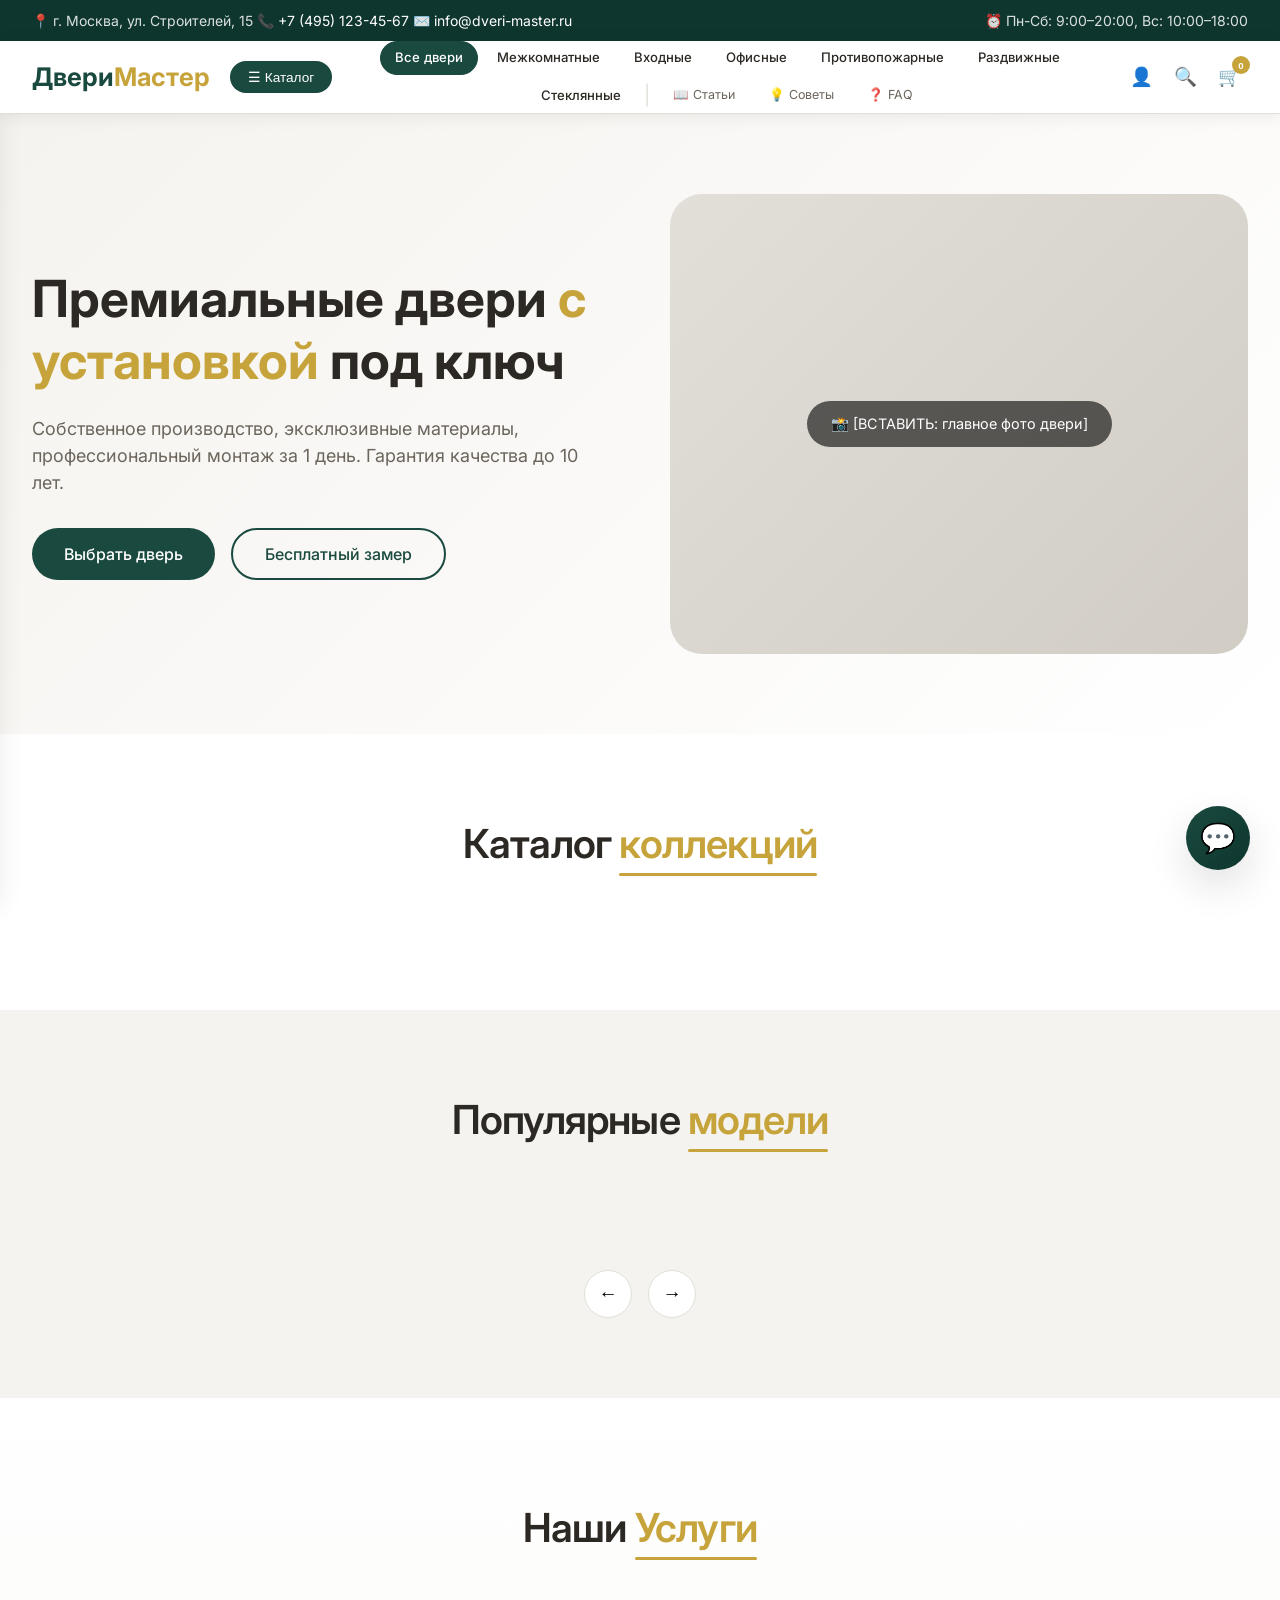
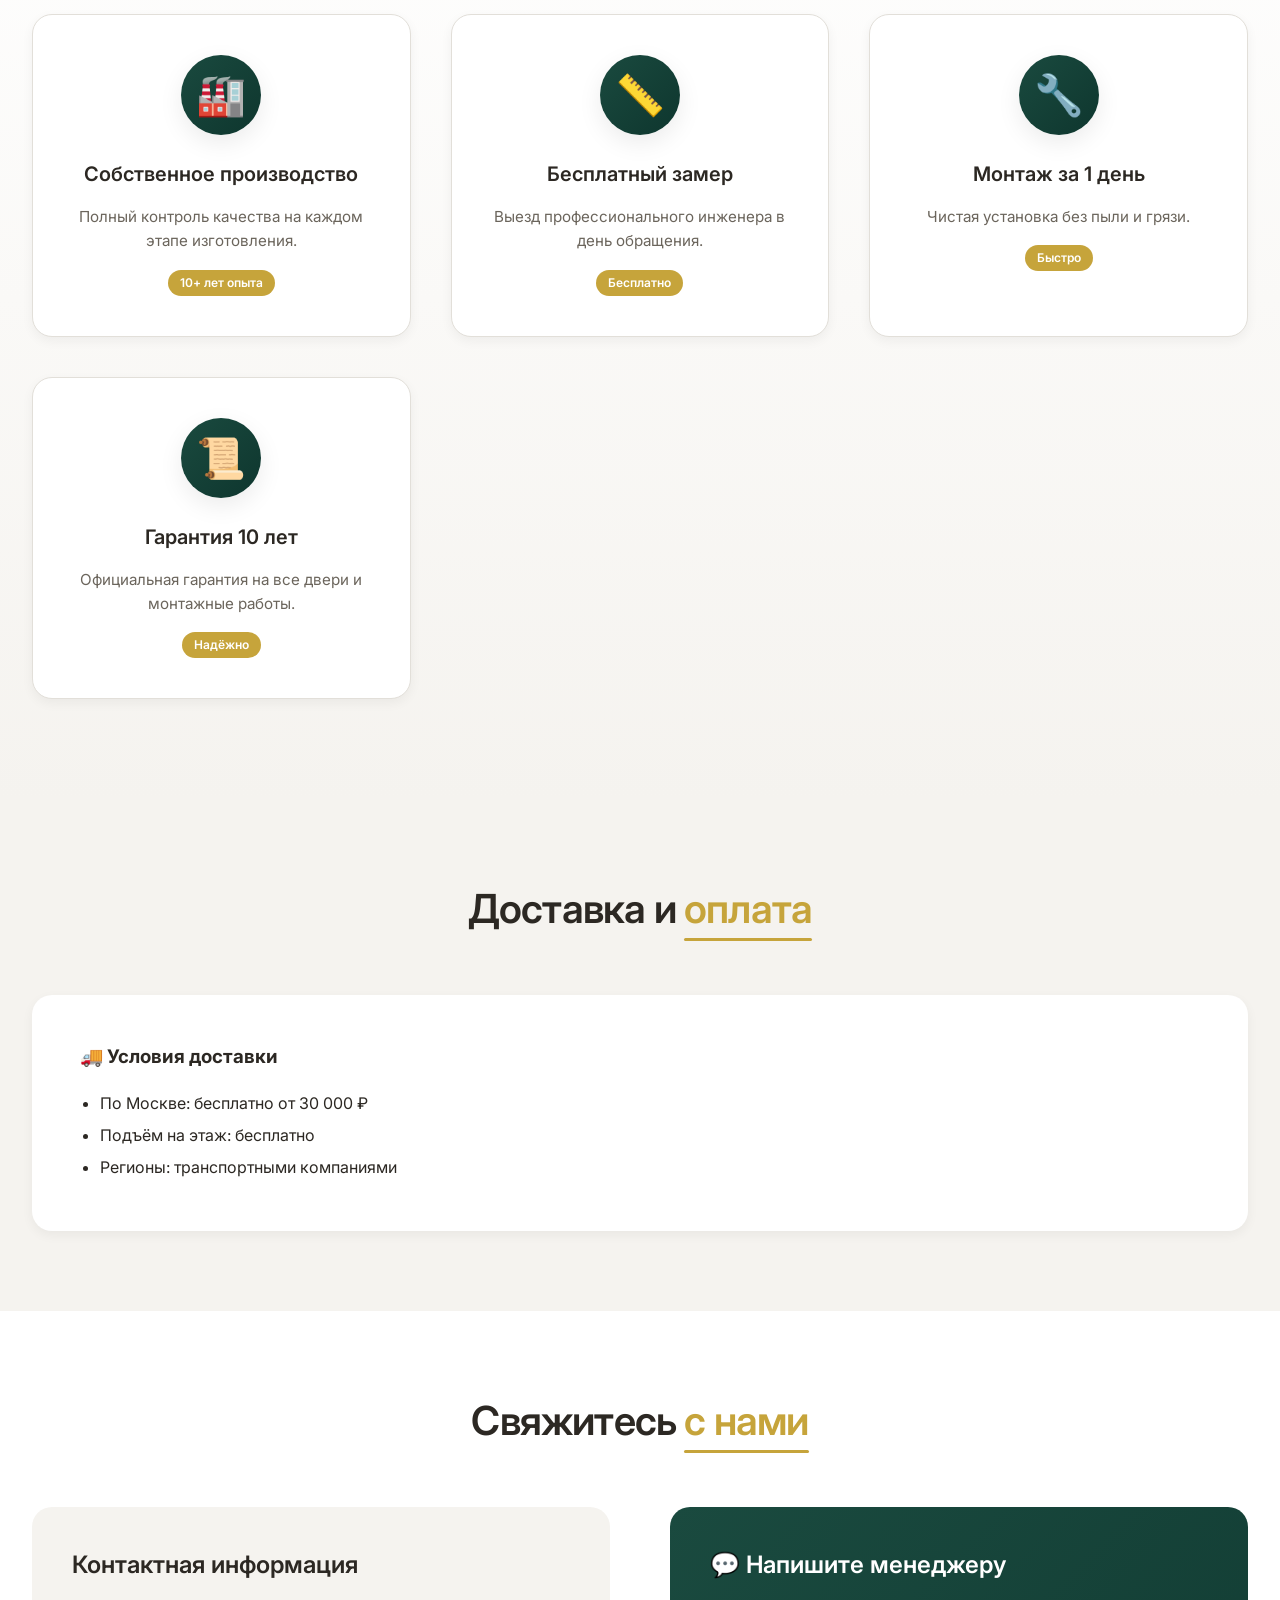
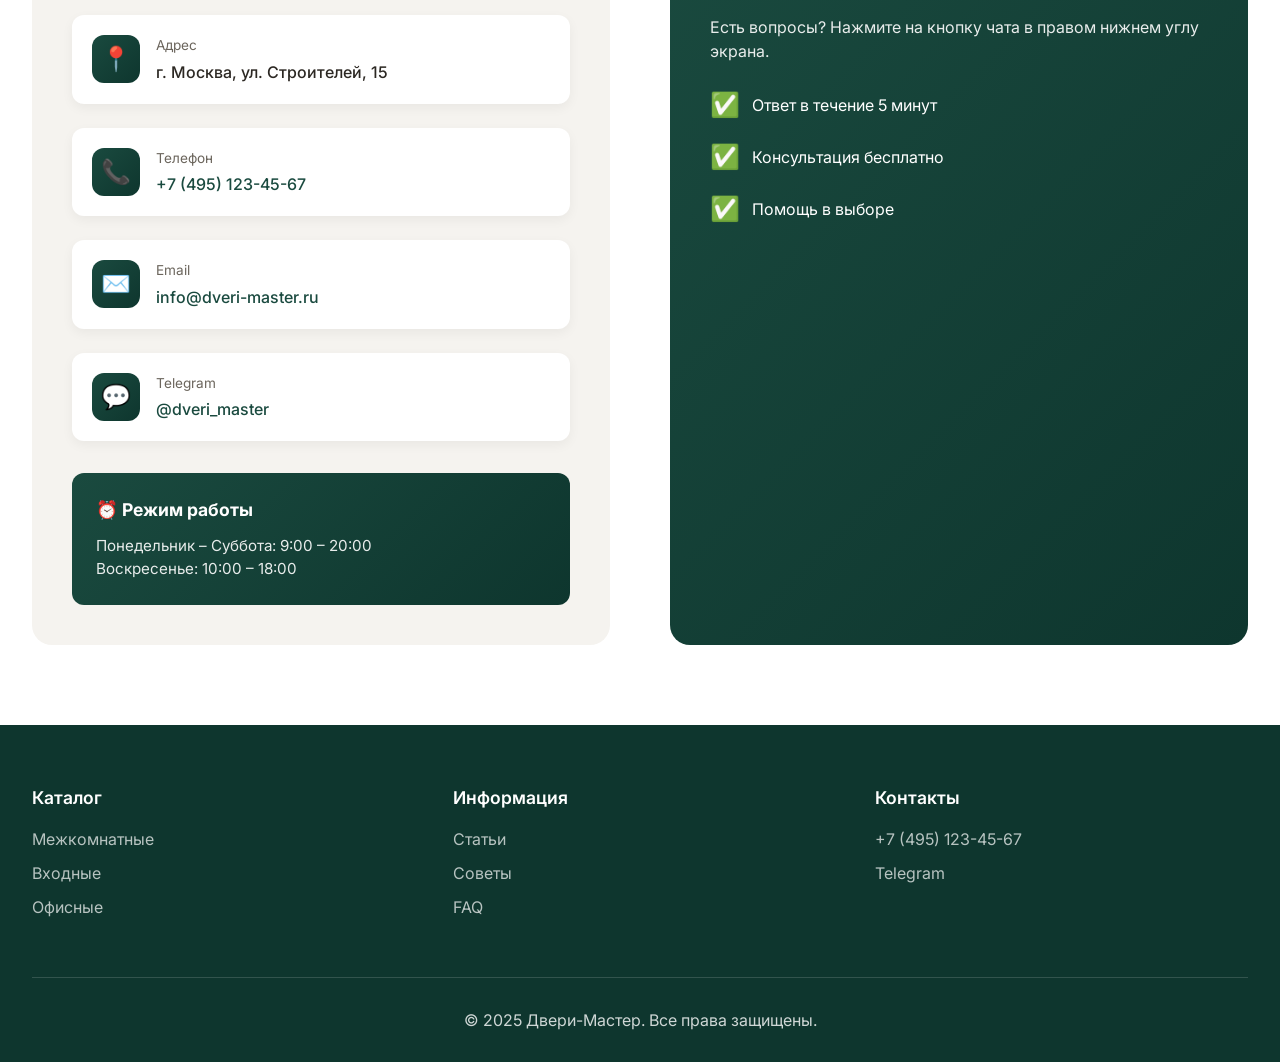
==== commit b6e87b88: "1607p3: Реализованы отдельные страницы для категорий дверей" ====
--- a/index.html
+++ b/index.html
@@ -67,8 +67,7 @@
                 </div>
             </div>
         </div>
-    </div>
-</header>
+    </header>
 
     <!-- ==================== ЛЕВАЯ ПАНЕЛЬ КАТАЛОГА ==================== -->
     <div class="sidebar-overlay" id="sidebarOverlay"></div>
@@ -162,12 +161,6 @@
                 </div>
             </div>
         </section>
-
-        <!-- КАТАЛОГ С ФИЛЬТРАМИ -->
-        <div class="container main-content">
-            <div class="filters" id="filtersContainer"></div>
-            <div class="products-grid" id="productsGrid"></div>
-        </div>
 
         <!-- УСЛУГИ -->
         <section id="services" class="services">
@@ -315,54 +308,6 @@
                 </div>
             </div>
         </footer>
-    </div>
-
-    <!-- ==================== СТРАНИЦА ТОВАРА ==================== -->
-    <div id="productDetailPage" class="product-detail-page">
-        <div class="container">
-            <div class="breadcrumbs">
-                <a class="back-to-main">Главная</a> /
-                <a class="back-to-main">Каталог</a> /
-                <span id="breadcrumbCategory"></span> /
-                <span id="breadcrumbTitle"></span>
-            </div>
-            <div class="product-detail-grid">
-                <div class="product-gallery">
-                    <div class="main-image"><img src="" alt="" id="detailMainImg"></div>
-                    <div class="thumbnail-list" id="detailThumbnails"></div>
-                </div>
-                <div class="product-detail-info">
-                    <h1 class="product-detail-title" id="detailTitle"></h1>
-                    <div class="product-detail-sku" id="detailSku"></div>
-                    <div>
-                        <span class="product-detail-current-price" id="detailCurrentPrice"></span>
-                        <span class="product-detail-old-price" id="detailOldPrice" style="display:none;"></span>
-                    </div>
-                    <div class="option-group">
-                        <label class="option-label">Размер полотна:</label>
-                        <div class="size-options" id="detailSizeOptions"></div>
-                    </div>
-                    <div class="option-group">
-                        <label class="option-label">Цвет/Отделка:</label>
-                        <div class="color-options" id="detailColorOptions"></div>
-                    </div>
-                    <button class="btn btn-primary add-to-cart-btn" id="detailAddToCartBtn">Добавить в корзину</button>
-                    <div style="margin-top:24px; padding-top:24px; border-top:1px solid var(--color-gray-300); display:flex; gap:16px; flex-wrap:wrap;">
-                        <span>✅ Гарантия 10 лет</span>
-                        <span>🚚 Бесплатная доставка от 30 000 ₽</span>
-                    </div>
-                </div>
-            </div>
-            <!-- ВКЛАДКИ (ТОЛЬКО ОДИН РАЗ!) -->
-            <div class="product-tabs">
-                <div class="tab-buttons">
-                    <button class="tab-btn active" data-tab="description">Описание</button>
-                    <button class="tab-btn" data-tab="specs">Характеристики</button>
-                </div>
-                <div class="tab-content active" id="descriptionTab"><p id="detailDescription"></p></div>
-                <div class="tab-content" id="specsTab"><table class="specs-table" id="detailSpecs"></table></div>
-            </div>
-        </div>
     </div>
 
     <!-- ==================== СТРАНИЦЫ С ИНФОРМАЦИЕЙ ==================== -->
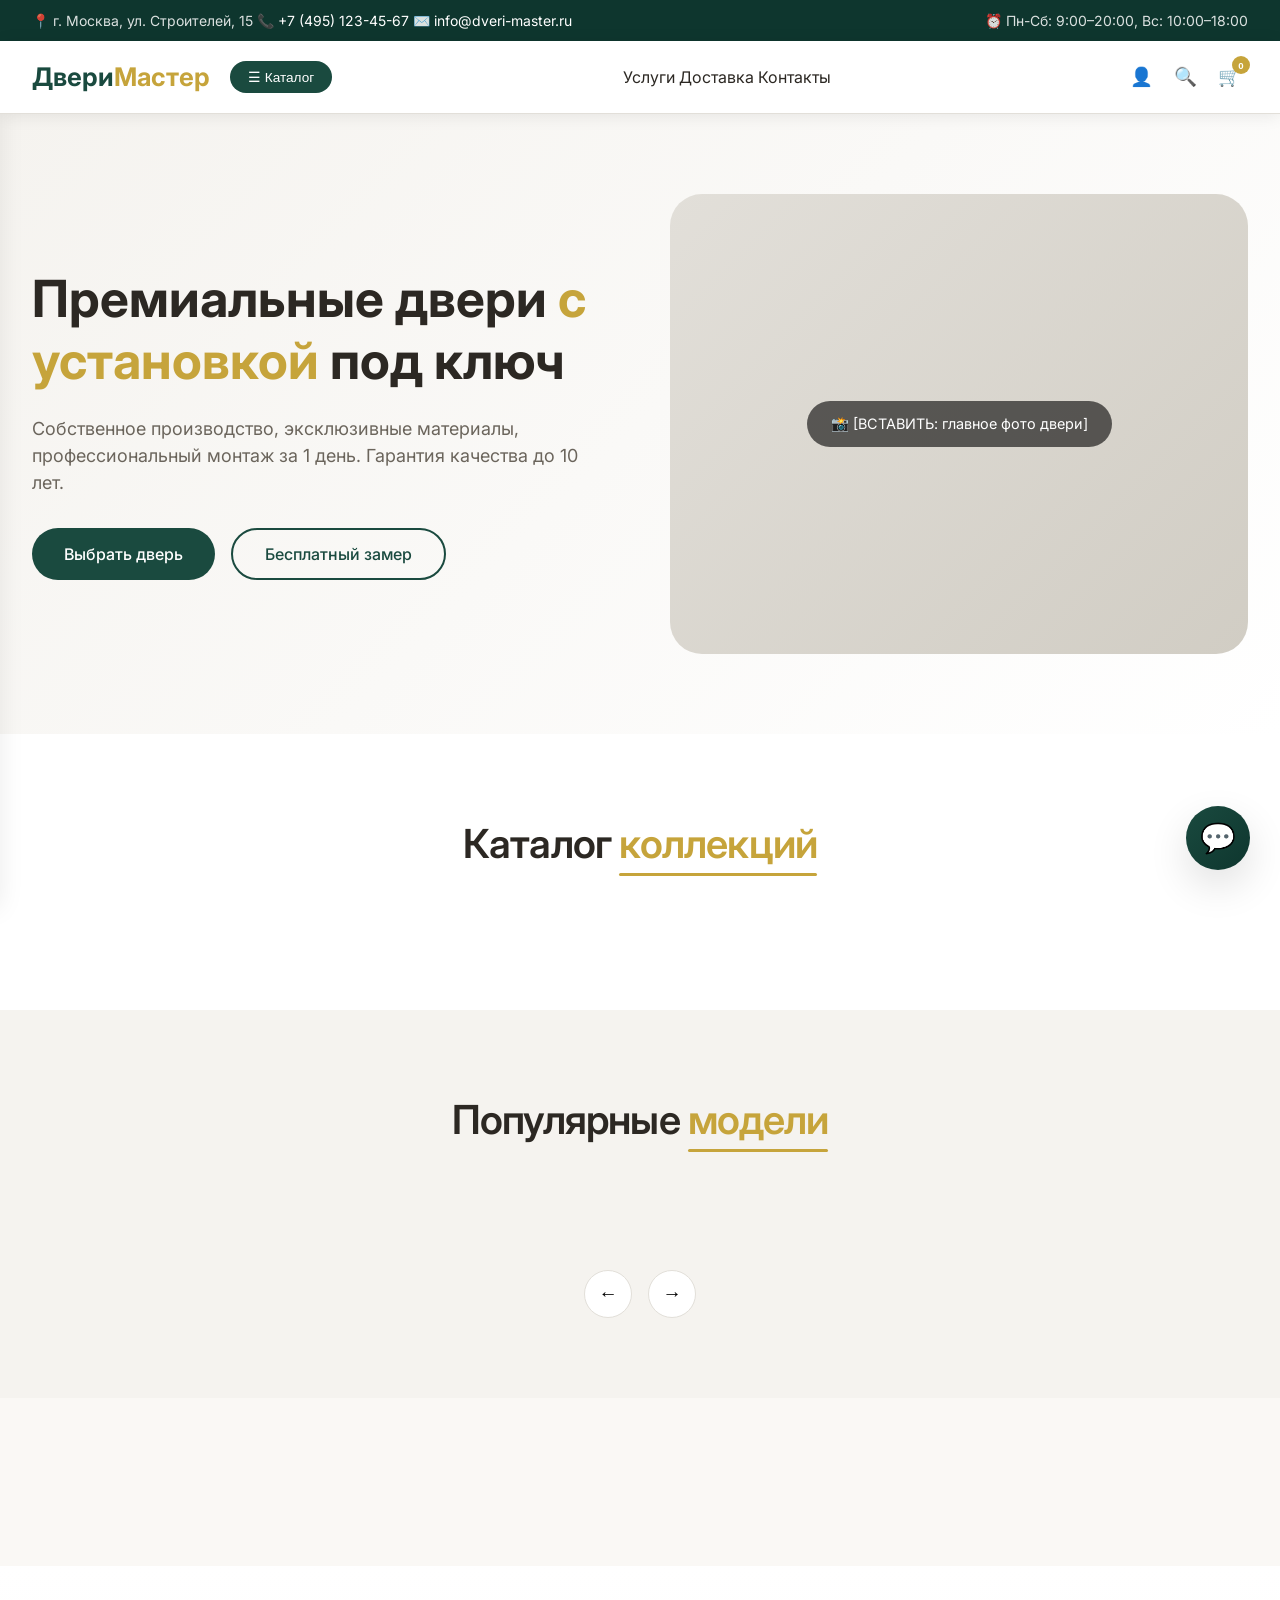
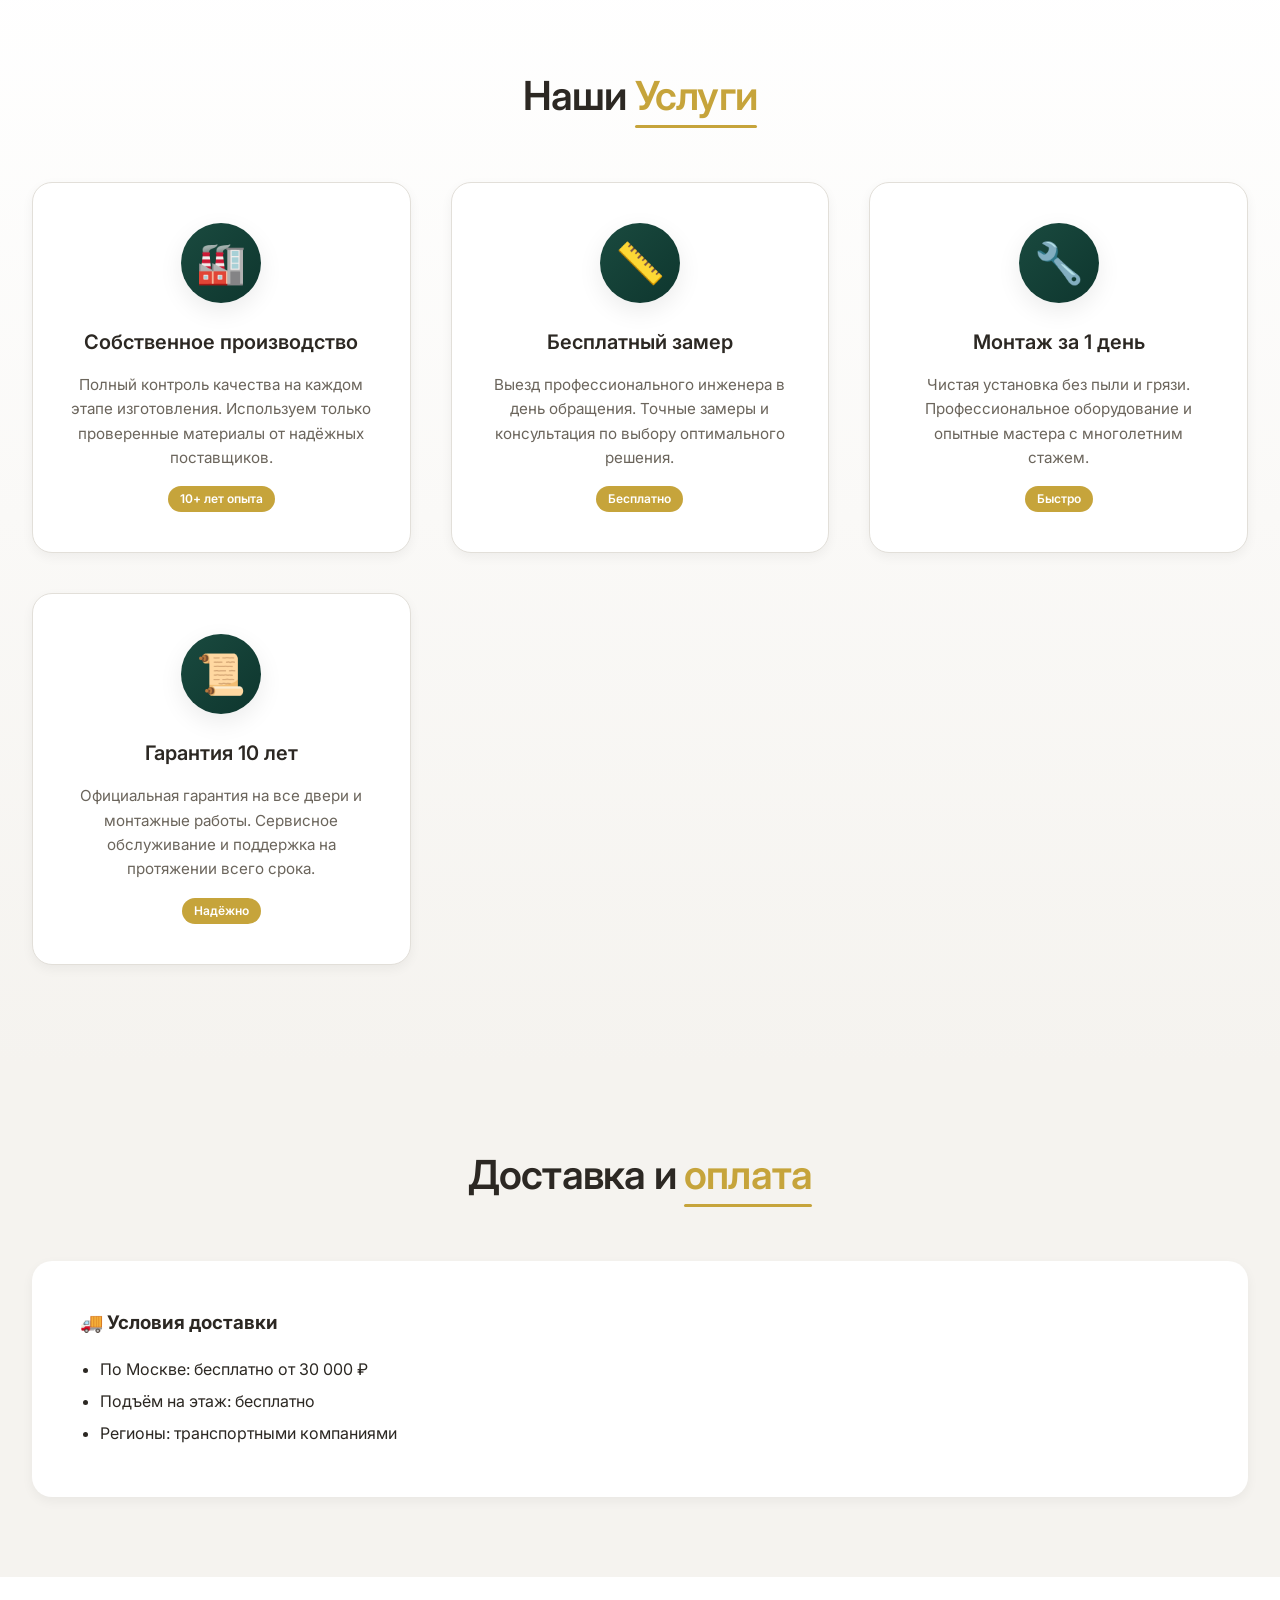
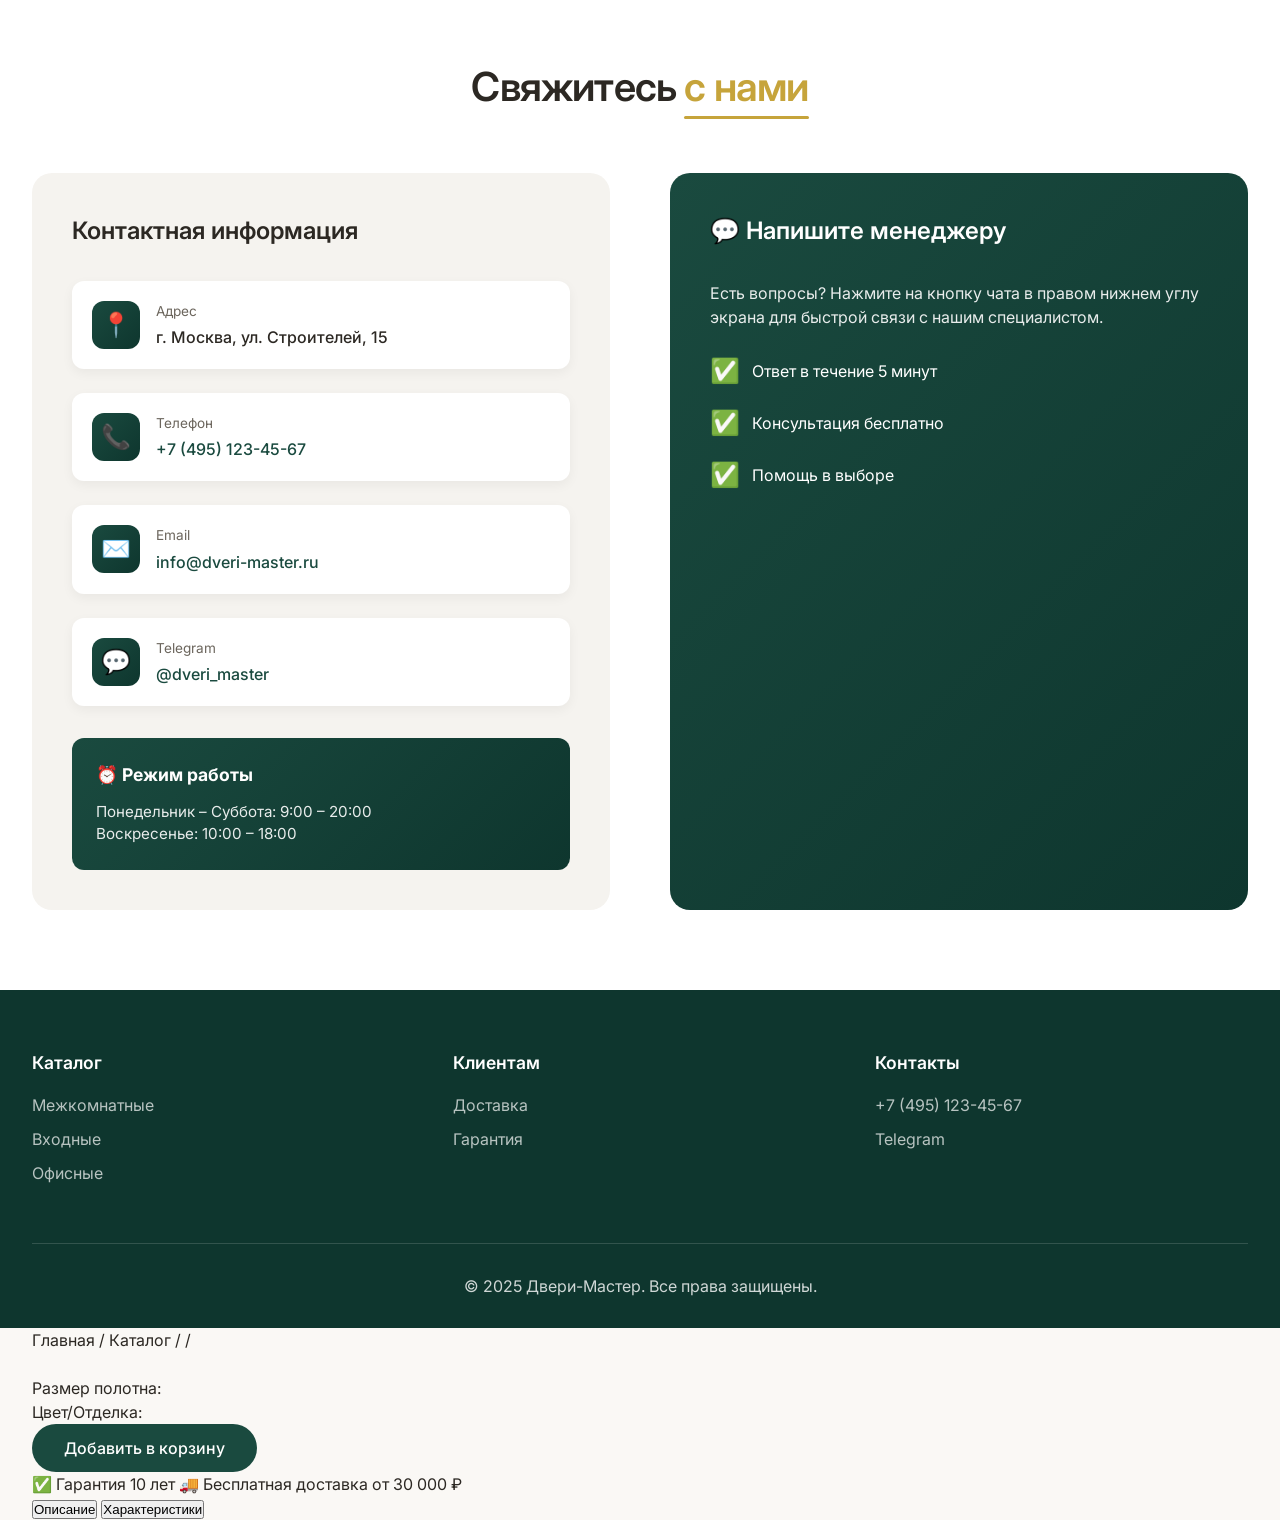
==== commit a82f86cc: "1607p4: Нет изменений в коде, только исправления в тексте и комментариях." ====
--- a/index.html
+++ b/index.html
@@ -6,7 +6,7 @@
     <title>Двери-Мастер | Элитные двери премиум-класса</title>
     <link href="https://fonts.googleapis.com/css2?family=Inter:opsz,wght@14..32,300;14..32,400;14..32,500;14..32,600;14..32,700&display=swap" rel="stylesheet">
     
-    <!-- CSS -->
+    <!-- ===== CSS ===== -->
     <link rel="stylesheet" href="css/main.css">
     <link rel="stylesheet" href="css/components/header.css">
     <link rel="stylesheet" href="css/components/sidebar.css">
@@ -20,7 +20,6 @@
     <link rel="stylesheet" href="css/components/modals.css">
     <link rel="stylesheet" href="css/components/cart.css">
     <link rel="stylesheet" href="css/components/chat.css">
-    <link rel="stylesheet" href="css/components/info-pages.css">
     <link rel="stylesheet" href="css/responsive.css">
 </head>
 <body>
@@ -37,28 +36,18 @@
         </div>
     </div>
 
-    <!-- ==================== ОСНОВНАЯ ШАПКА (ПРИКЛЕЕННАЯ) ==================== -->
-    <header class="main-header" id="mainHeader">
+    <!-- ==================== ОСНОВНАЯ ШАПКА ==================== -->
+    <header class="main-header">
         <div class="container">
             <div class="navbar">
                 <div class="logo-area">
                     <div class="logo" id="logoLink">Двери<span>Мастер</span></div>
                     <button class="catalog-toggle-btn" id="catalogToggleBtn">☰ Каталог</button>
                 </div>
-                <div class="nav-links" id="navLinks">
-                    <!-- КАТЕГОРИИ ДВЕРЕЙ -->
-                    <a data-section="all" class="nav-category active">Все двери</a>
-                    <a data-section="Межкомнатные" class="nav-category">Межкомнатные</a>
-                    <a data-section="Входные" class="nav-category">Входные</a>
-                    <a data-section="Офисные" class="nav-category">Офисные</a>
-                    <a data-section="Противопожарные" class="nav-category">Противопожарные</a>
-                    <a data-section="Раздвижные" class="nav-category">Раздвижные</a>
-                    <a data-section="Стеклянные" class="nav-category">Стеклянные</a>
-                    <!-- === НОВЫЕ РАЗДЕЛЫ: ПОЛЕЗНАЯ ИНФОРМАЦИЯ === -->
-                    <span class="nav-divider">|</span>
-                    <a data-section="info" class="nav-category info-link">📖 Статьи</a>
-                    <a data-section="tips" class="nav-category info-link">💡 Советы</a>
-                    <a data-section="faq" class="nav-category info-link">❓ FAQ</a>
+                <div class="nav-links">
+                    <a data-section="services">Услуги</a>
+                    <a data-section="delivery">Доставка</a>
+                    <a data-section="contacts">Контакты</a>
                 </div>
                 <div class="header-actions">
                     <button class="icon-btn" id="accountBtn">👤</button>
@@ -73,6 +62,7 @@
     <div class="sidebar-overlay" id="sidebarOverlay"></div>
     <aside class="left-sidebar" id="leftSidebar">
         <div class="sidebar-header">
+            <h3>📁 Каталог дверей</h3>
             <button class="sidebar-close" id="sidebarClose">&times;</button>
         </div>
         <div class="sidebar-category active" data-category="all">
@@ -102,20 +92,6 @@
         <div class="sidebar-category" data-category="Стеклянные">
             <span class="sidebar-category-icon">🪟</span>
             <span>Стеклянные</span>
-        </div>
-        <!-- === НОВЫЕ РАЗДЕЛЫ В БОКОВОМ МЕНЮ === -->
-        <div class="sidebar-divider"></div>
-        <div class="sidebar-category info-category" data-category="info">
-            <span class="sidebar-category-icon">📖</span>
-            <span>Статьи о дверях</span>
-        </div>
-        <div class="sidebar-category info-category" data-category="tips">
-            <span class="sidebar-category-icon">💡</span>
-            <span>Советы по выбору</span>
-        </div>
-        <div class="sidebar-category info-category" data-category="faq">
-            <span class="sidebar-category-icon">❓</span>
-            <span>Вопросы и ответы</span>
         </div>
     </aside>
 
@@ -162,6 +138,12 @@
             </div>
         </section>
 
+        <!-- КАТАЛОГ С ФИЛЬТРАМИ -->
+        <div class="container main-content">
+            <div class="filters" id="filtersContainer"></div>
+            <div class="products-grid" id="productsGrid"></div>
+        </div>
+
         <!-- УСЛУГИ -->
         <section id="services" class="services">
             <div class="container">
@@ -172,7 +154,7 @@
                             <span class="service-icon">🏭</span>
                         </div>
                         <h4>Собственное производство</h4>
-                        <p>Полный контроль качества на каждом этапе изготовления.</p>
+                        <p>Полный контроль качества на каждом этапе изготовления. Используем только проверенные материалы от надёжных поставщиков.</p>
                         <span class="service-badge">10+ лет опыта</span>
                     </div>
                     <div class="service-card">
@@ -180,7 +162,7 @@
                             <span class="service-icon">📏</span>
                         </div>
                         <h4>Бесплатный замер</h4>
-                        <p>Выезд профессионального инженера в день обращения.</p>
+                        <p>Выезд профессионального инженера в день обращения. Точные замеры и консультация по выбору оптимального решения.</p>
                         <span class="service-badge">Бесплатно</span>
                     </div>
                     <div class="service-card">
@@ -188,7 +170,7 @@
                             <span class="service-icon">🔧</span>
                         </div>
                         <h4>Монтаж за 1 день</h4>
-                        <p>Чистая установка без пыли и грязи.</p>
+                        <p>Чистая установка без пыли и грязи. Профессиональное оборудование и опытные мастера с многолетним стажем.</p>
                         <span class="service-badge">Быстро</span>
                     </div>
                     <div class="service-card">
@@ -196,7 +178,7 @@
                             <span class="service-icon">📜</span>
                         </div>
                         <h4>Гарантия 10 лет</h4>
-                        <p>Официальная гарантия на все двери и монтажные работы.</p>
+                        <p>Официальная гарантия на все двери и монтажные работы. Сервисное обслуживание и поддержка на протяжении всего срока.</p>
                         <span class="service-badge">Надёжно</span>
                     </div>
                 </div>
@@ -261,7 +243,7 @@
                     </div>
                     <div class="contact-info-block" style="background: linear-gradient(135deg, var(--color-primary) 0%, var(--color-primary-dark) 100%); color: white;">
                         <h4 style="color: white;">💬 Напишите менеджеру</h4>
-                        <p style="margin-bottom: 24px; opacity: 0.9;">Есть вопросы? Нажмите на кнопку чата в правом нижнем углу экрана.</p>
+                        <p style="margin-bottom: 24px; opacity: 0.9;">Есть вопросы? Нажмите на кнопку чата в правом нижнем углу экрана для быстрой связи с нашим специалистом.</p>
                         <div style="display: flex; flex-direction: column; gap: 16px;">
                             <div style="display: flex; align-items: center; gap: 12px;">
                                 <span style="font-size: 1.5rem;">✅</span>
@@ -292,10 +274,9 @@
                         <a class="footer-category" data-cat="Офисные">Офисные</a>
                     </div>
                     <div>
-                        <h4>Информация</h4>
-                        <a class="footer-info" data-section="info">Статьи</a>
-                        <a class="footer-info" data-section="tips">Советы</a>
-                        <a class="footer-info" data-section="faq">FAQ</a>
+                        <h4>Клиентам</h4>
+                        <a class="footer-nav" data-section="delivery">Доставка</a>
+                        <a class="footer-nav" data-section="services">Гарантия</a>
                     </div>
                     <div>
                         <h4>Контакты</h4>
@@ -310,17 +291,79 @@
         </footer>
     </div>
 
-    <!-- ==================== СТРАНИЦЫ С ИНФОРМАЦИЕЙ ==================== -->
-    <div id="infoPage" class="info-page">
-        <div class="container">
-            <div class="breadcrumbs">
-                <a class="back-to-main">Главная</a> /
-                <span id="infoBreadcrumb"></span>
-            </div>
-            <h1 class="section-title" id="infoPageTitle"></h1>
-            <div class="info-content" id="infoContent"></div>
-        </div>
-    </div>
+    <!-- ==================== СТРАНИЦА ТОВАРА ==================== -->
+<div id="productDetailPage" class="product-detail-page">
+    <div class="container">
+        <!-- Хлебные крошки -->
+        <div class="breadcrumbs">
+            <a class="back-to-main">Главная</a> /
+            <a class="back-to-main">Каталог</a> /
+            <span id="breadcrumbCategory"></span> /
+            <span id="breadcrumbTitle"></span>
+        </div>
+
+        <!-- Основная сетка: фото + информация -->
+        <div class="product-detail-grid">
+            <!-- Левая колонка - Галерея -->
+            <div class="product-gallery">
+                <div class="main-image">
+                    <img src="" alt="" id="detailMainImg">
+                </div>
+                <div class="thumbnail-list" id="detailThumbnails"></div>
+            </div>
+
+            <!-- Правая колонка - Информация о товаре -->
+            <div class="product-detail-info">
+                <h1 class="product-detail-title" id="detailTitle"></h1>
+                <div class="product-detail-sku" id="detailSku"></div>
+                <div>
+                    <span class="product-detail-current-price" id="detailCurrentPrice"></span>
+                    <span class="product-detail-old-price" id="detailOldPrice" style="display:none;"></span>
+                </div>
+
+                <!-- Опции: размер -->
+                <div class="option-group">
+                    <label class="option-label">Размер полотна:</label>
+                    <div class="size-options" id="detailSizeOptions"></div>
+                </div>
+
+                <!-- Опции: цвет -->
+                <div class="option-group">
+                    <label class="option-label">Цвет/Отделка:</label>
+                    <div class="color-options" id="detailColorOptions"></div>
+                </div>
+
+                <!-- Кнопка добавления в корзину -->
+                <button class="btn btn-primary add-to-cart-btn" id="detailAddToCartBtn">
+                    Добавить в корзину
+                </button>
+
+                <!-- Бейджи преимуществ -->
+                <div class="product-benefits">
+                    <span>✅ Гарантия 10 лет</span>
+                    <span>🚚 Бесплатная доставка от 30 000 ₽</span>
+                </div>
+            </div>
+        </div>
+
+        <!-- ========================================== -->
+        <!-- ВКЛАДКИ - ЕДИНСТВЕННЫЙ ЭКЗЕМПЛЯР          -->
+        <!-- ========================================== -->
+        <div class="product-tabs">
+            <div class="tab-buttons">
+                <button class="tab-btn active" data-tab="description">Описание</button>
+                <button class="tab-btn" data-tab="specs">Характеристики</button>
+            </div>
+            <div class="tab-content active" id="descriptionTab">
+                <p id="detailDescription"></p>
+            </div>
+            <div class="tab-content" id="specsTab">
+                <table class="specs-table" id="detailSpecs"></table>
+            </div>
+        </div>
+        <!-- ===== КОНЕЦ ВКЛАДОК ===== -->
+    </div>
+</div>
 
     <!-- ==================== МОДАЛЬНЫЕ ОКНА ==================== -->
     <!-- Корзина -->
@@ -392,4 +435,4 @@
     </script>
     <script type="module" src="js/main.js"></script>
 </body>
-</html>+</html>
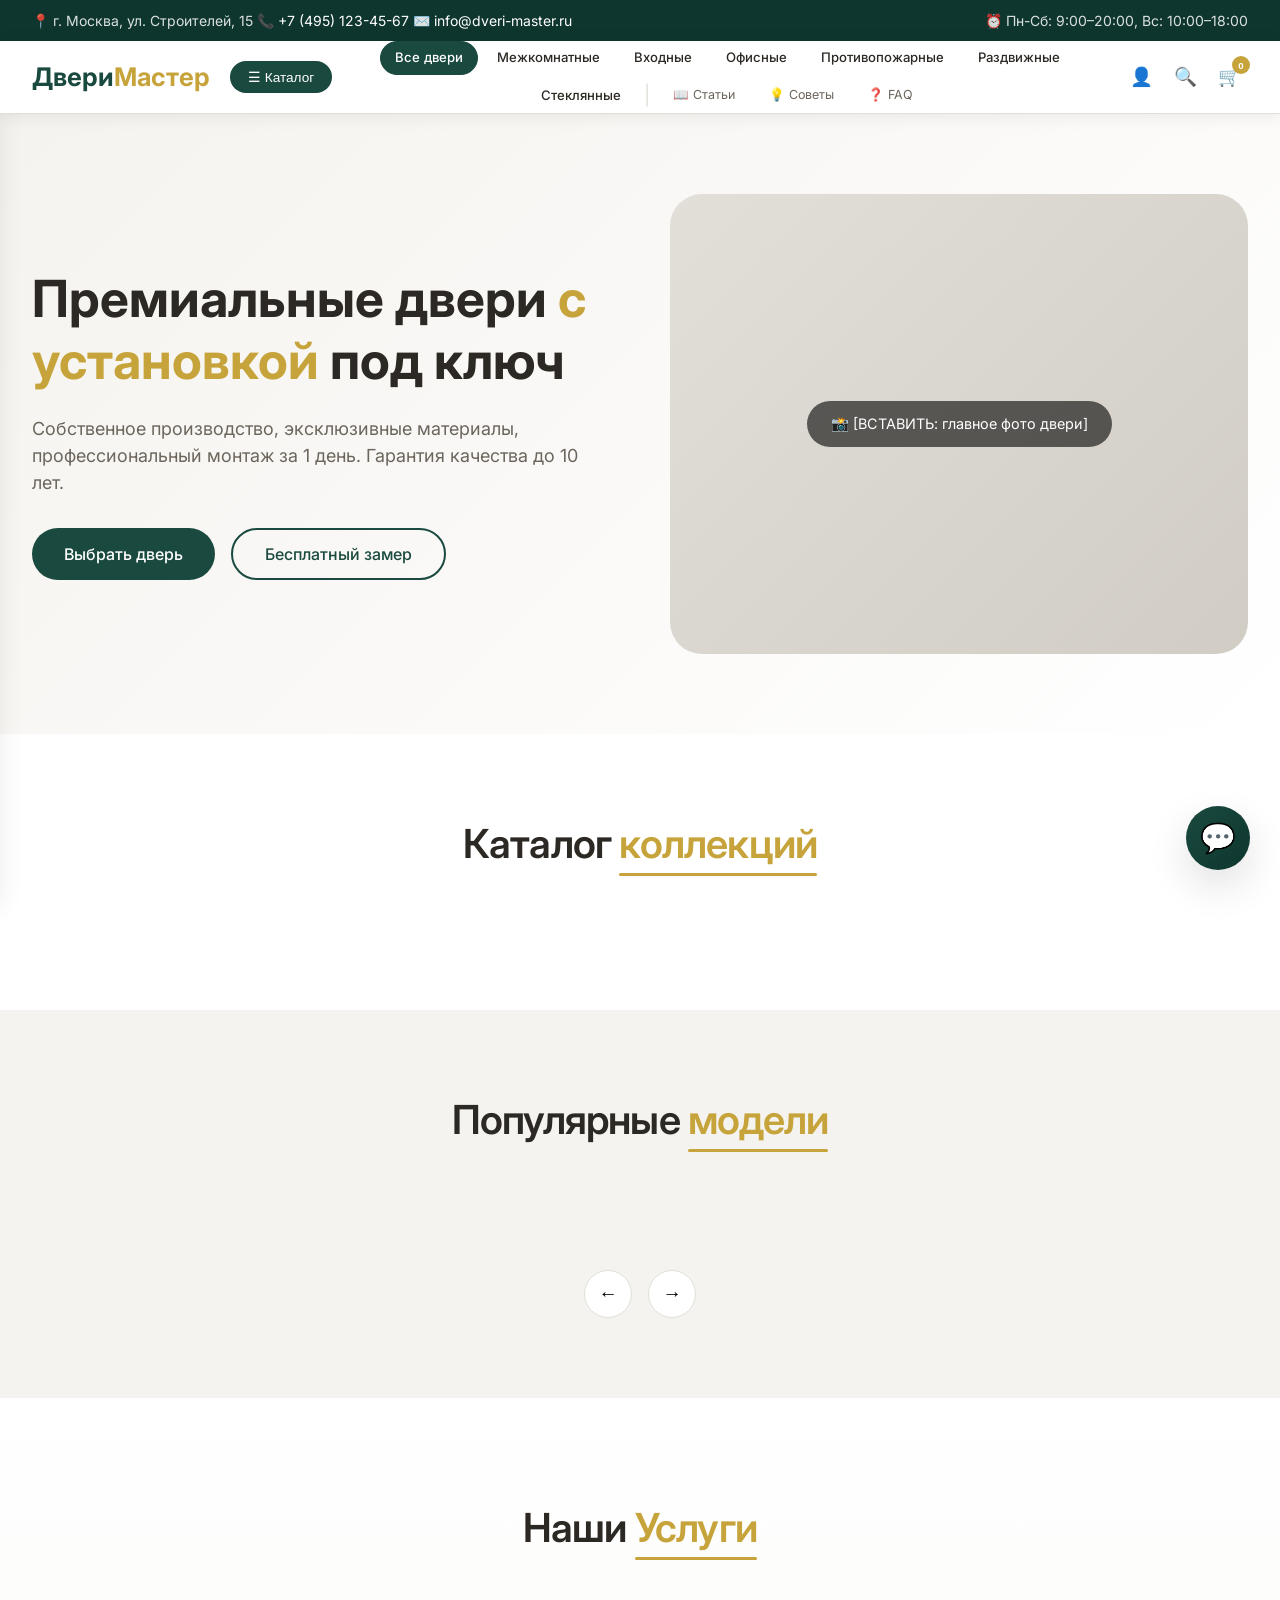
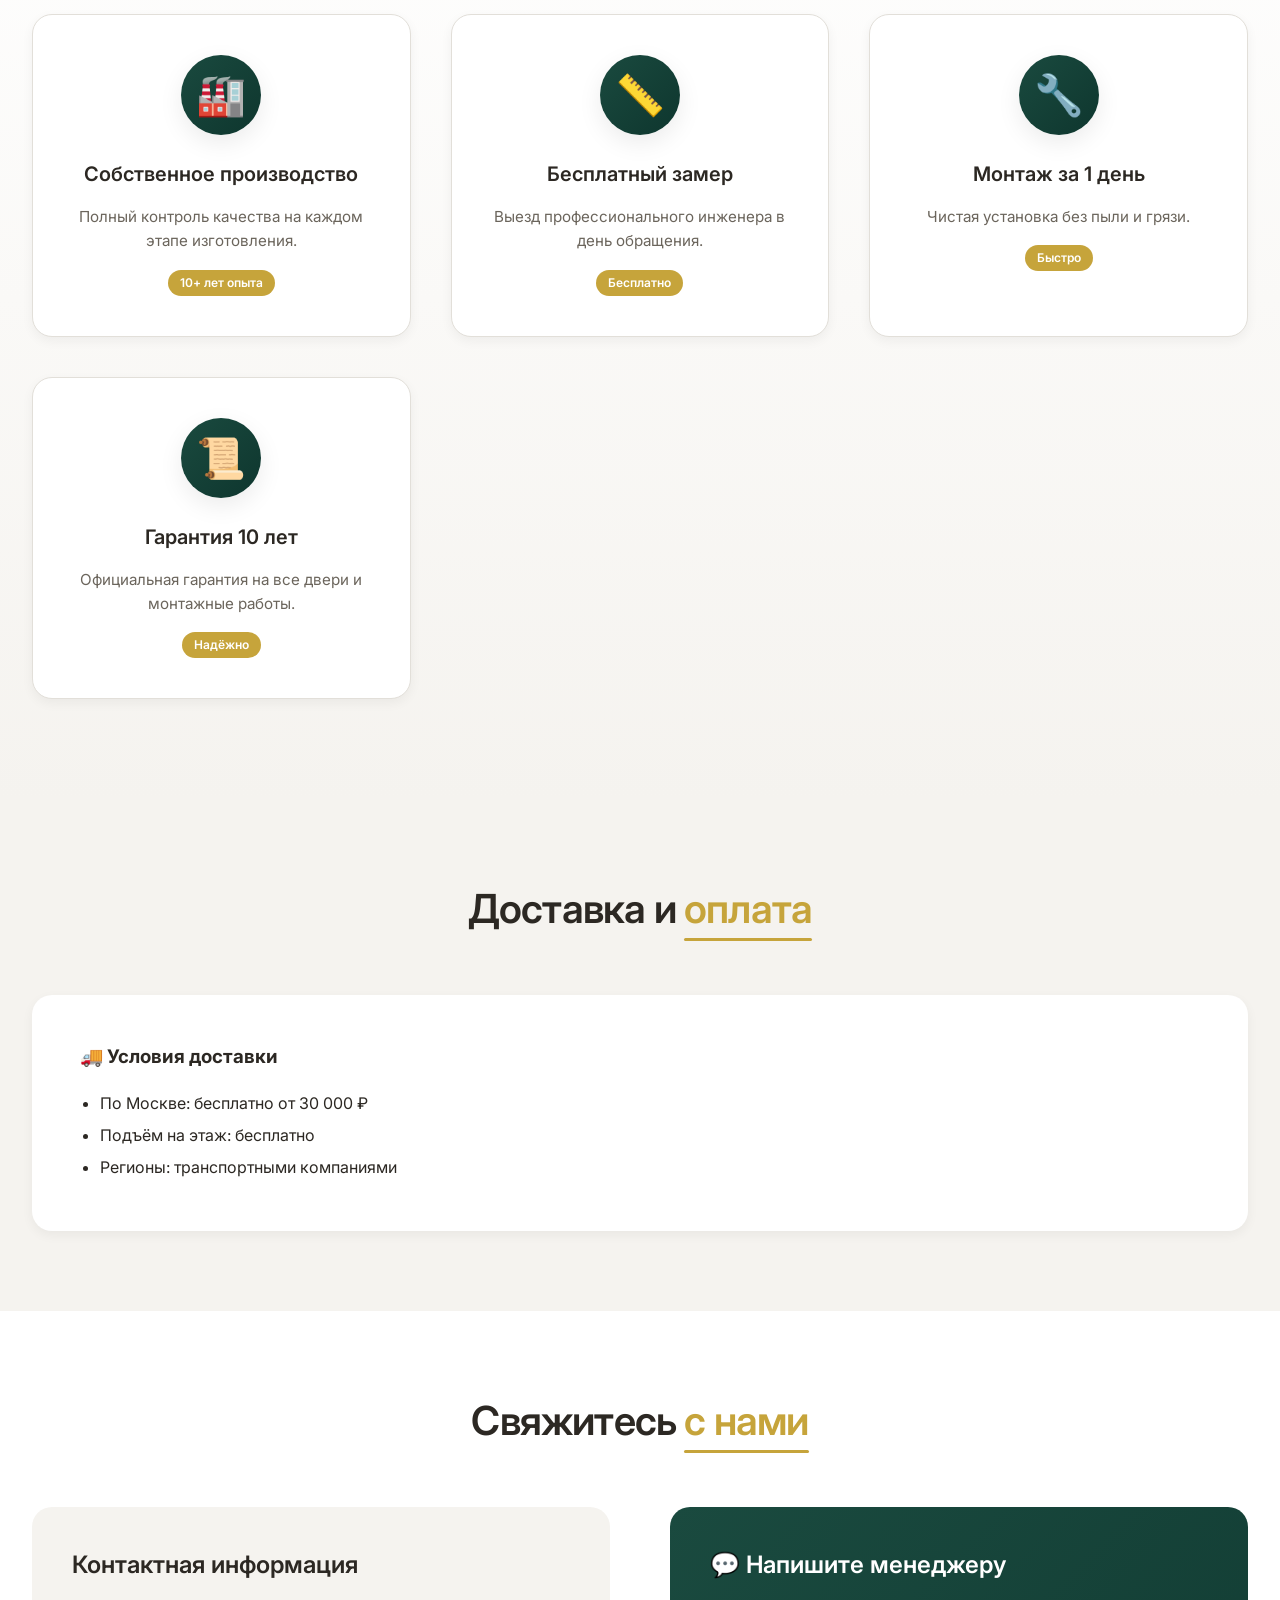
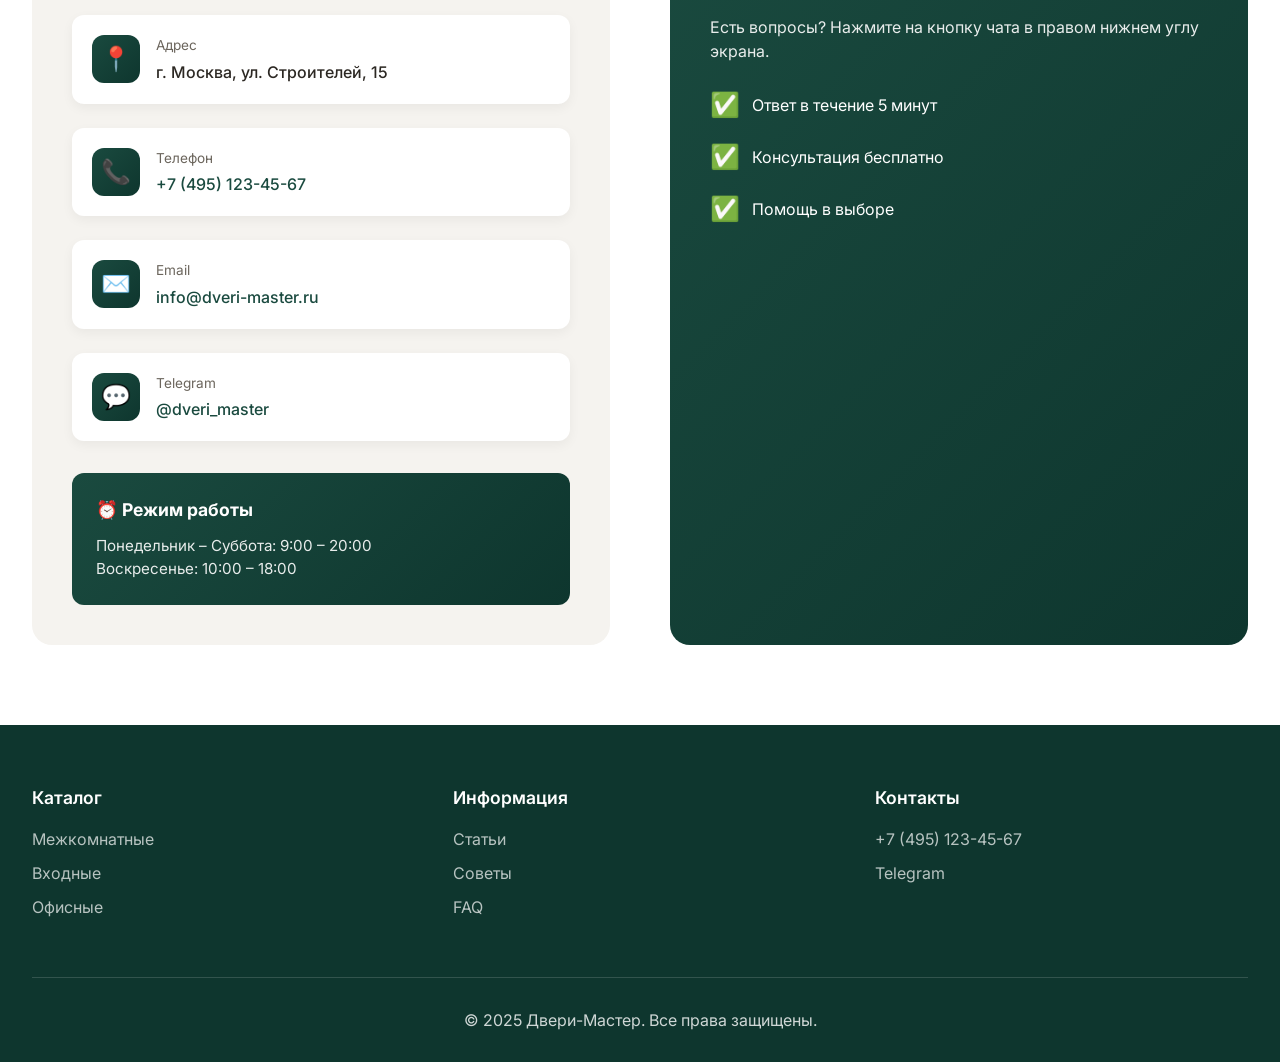
==== commit 5d3117c0: "Merge pull request #7 from Fox1konelove/1607p4 1607p4: Нет изменений в коде, только исправления в те" ====
--- a/index.html
+++ b/index.html
@@ -6,7 +6,7 @@
     <title>Двери-Мастер | Элитные двери премиум-класса</title>
     <link href="https://fonts.googleapis.com/css2?family=Inter:opsz,wght@14..32,300;14..32,400;14..32,500;14..32,600;14..32,700&display=swap" rel="stylesheet">
     
-    <!-- ===== CSS ===== -->
+    <!-- CSS -->
     <link rel="stylesheet" href="css/main.css">
     <link rel="stylesheet" href="css/components/header.css">
     <link rel="stylesheet" href="css/components/sidebar.css">
@@ -20,6 +20,7 @@
     <link rel="stylesheet" href="css/components/modals.css">
     <link rel="stylesheet" href="css/components/cart.css">
     <link rel="stylesheet" href="css/components/chat.css">
+    <link rel="stylesheet" href="css/components/info-pages.css">
     <link rel="stylesheet" href="css/responsive.css">
 </head>
 <body>
@@ -36,18 +37,28 @@
         </div>
     </div>
 
-    <!-- ==================== ОСНОВНАЯ ШАПКА ==================== -->
-    <header class="main-header">
+    <!-- ==================== ОСНОВНАЯ ШАПКА (ПРИКЛЕЕННАЯ) ==================== -->
+    <header class="main-header" id="mainHeader">
         <div class="container">
             <div class="navbar">
                 <div class="logo-area">
                     <div class="logo" id="logoLink">Двери<span>Мастер</span></div>
                     <button class="catalog-toggle-btn" id="catalogToggleBtn">☰ Каталог</button>
                 </div>
-                <div class="nav-links">
-                    <a data-section="services">Услуги</a>
-                    <a data-section="delivery">Доставка</a>
-                    <a data-section="contacts">Контакты</a>
+                <div class="nav-links" id="navLinks">
+                    <!-- КАТЕГОРИИ ДВЕРЕЙ -->
+                    <a data-section="all" class="nav-category active">Все двери</a>
+                    <a data-section="Межкомнатные" class="nav-category">Межкомнатные</a>
+                    <a data-section="Входные" class="nav-category">Входные</a>
+                    <a data-section="Офисные" class="nav-category">Офисные</a>
+                    <a data-section="Противопожарные" class="nav-category">Противопожарные</a>
+                    <a data-section="Раздвижные" class="nav-category">Раздвижные</a>
+                    <a data-section="Стеклянные" class="nav-category">Стеклянные</a>
+                    <!-- === НОВЫЕ РАЗДЕЛЫ: ПОЛЕЗНАЯ ИНФОРМАЦИЯ === -->
+                    <span class="nav-divider">|</span>
+                    <a data-section="info" class="nav-category info-link">📖 Статьи</a>
+                    <a data-section="tips" class="nav-category info-link">💡 Советы</a>
+                    <a data-section="faq" class="nav-category info-link">❓ FAQ</a>
                 </div>
                 <div class="header-actions">
                     <button class="icon-btn" id="accountBtn">👤</button>
@@ -56,13 +67,13 @@
                 </div>
             </div>
         </div>
-    </header>
+    </div>
+</header>
 
     <!-- ==================== ЛЕВАЯ ПАНЕЛЬ КАТАЛОГА ==================== -->
     <div class="sidebar-overlay" id="sidebarOverlay"></div>
     <aside class="left-sidebar" id="leftSidebar">
         <div class="sidebar-header">
-            <h3>📁 Каталог дверей</h3>
             <button class="sidebar-close" id="sidebarClose">&times;</button>
         </div>
         <div class="sidebar-category active" data-category="all">
@@ -92,6 +103,20 @@
         <div class="sidebar-category" data-category="Стеклянные">
             <span class="sidebar-category-icon">🪟</span>
             <span>Стеклянные</span>
+        </div>
+        <!-- === НОВЫЕ РАЗДЕЛЫ В БОКОВОМ МЕНЮ === -->
+        <div class="sidebar-divider"></div>
+        <div class="sidebar-category info-category" data-category="info">
+            <span class="sidebar-category-icon">📖</span>
+            <span>Статьи о дверях</span>
+        </div>
+        <div class="sidebar-category info-category" data-category="tips">
+            <span class="sidebar-category-icon">💡</span>
+            <span>Советы по выбору</span>
+        </div>
+        <div class="sidebar-category info-category" data-category="faq">
+            <span class="sidebar-category-icon">❓</span>
+            <span>Вопросы и ответы</span>
         </div>
     </aside>
 
@@ -138,12 +163,6 @@
             </div>
         </section>
 
-        <!-- КАТАЛОГ С ФИЛЬТРАМИ -->
-        <div class="container main-content">
-            <div class="filters" id="filtersContainer"></div>
-            <div class="products-grid" id="productsGrid"></div>
-        </div>
-
         <!-- УСЛУГИ -->
         <section id="services" class="services">
             <div class="container">
@@ -154,7 +173,7 @@
                             <span class="service-icon">🏭</span>
                         </div>
                         <h4>Собственное производство</h4>
-                        <p>Полный контроль качества на каждом этапе изготовления. Используем только проверенные материалы от надёжных поставщиков.</p>
+                        <p>Полный контроль качества на каждом этапе изготовления.</p>
                         <span class="service-badge">10+ лет опыта</span>
                     </div>
                     <div class="service-card">
@@ -162,7 +181,7 @@
                             <span class="service-icon">📏</span>
                         </div>
                         <h4>Бесплатный замер</h4>
-                        <p>Выезд профессионального инженера в день обращения. Точные замеры и консультация по выбору оптимального решения.</p>
+                        <p>Выезд профессионального инженера в день обращения.</p>
                         <span class="service-badge">Бесплатно</span>
                     </div>
                     <div class="service-card">
@@ -170,7 +189,7 @@
                             <span class="service-icon">🔧</span>
                         </div>
                         <h4>Монтаж за 1 день</h4>
-                        <p>Чистая установка без пыли и грязи. Профессиональное оборудование и опытные мастера с многолетним стажем.</p>
+                        <p>Чистая установка без пыли и грязи.</p>
                         <span class="service-badge">Быстро</span>
                     </div>
                     <div class="service-card">
@@ -178,7 +197,7 @@
                             <span class="service-icon">📜</span>
                         </div>
                         <h4>Гарантия 10 лет</h4>
-                        <p>Официальная гарантия на все двери и монтажные работы. Сервисное обслуживание и поддержка на протяжении всего срока.</p>
+                        <p>Официальная гарантия на все двери и монтажные работы.</p>
                         <span class="service-badge">Надёжно</span>
                     </div>
                 </div>
@@ -243,7 +262,7 @@
                     </div>
                     <div class="contact-info-block" style="background: linear-gradient(135deg, var(--color-primary) 0%, var(--color-primary-dark) 100%); color: white;">
                         <h4 style="color: white;">💬 Напишите менеджеру</h4>
-                        <p style="margin-bottom: 24px; opacity: 0.9;">Есть вопросы? Нажмите на кнопку чата в правом нижнем углу экрана для быстрой связи с нашим специалистом.</p>
+                        <p style="margin-bottom: 24px; opacity: 0.9;">Есть вопросы? Нажмите на кнопку чата в правом нижнем углу экрана.</p>
                         <div style="display: flex; flex-direction: column; gap: 16px;">
                             <div style="display: flex; align-items: center; gap: 12px;">
                                 <span style="font-size: 1.5rem;">✅</span>
@@ -274,9 +293,10 @@
                         <a class="footer-category" data-cat="Офисные">Офисные</a>
                     </div>
                     <div>
-                        <h4>Клиентам</h4>
-                        <a class="footer-nav" data-section="delivery">Доставка</a>
-                        <a class="footer-nav" data-section="services">Гарантия</a>
+                        <h4>Информация</h4>
+                        <a class="footer-info" data-section="info">Статьи</a>
+                        <a class="footer-info" data-section="tips">Советы</a>
+                        <a class="footer-info" data-section="faq">FAQ</a>
                     </div>
                     <div>
                         <h4>Контакты</h4>
@@ -291,79 +311,17 @@
         </footer>
     </div>
 
-    <!-- ==================== СТРАНИЦА ТОВАРА ==================== -->
-<div id="productDetailPage" class="product-detail-page">
-    <div class="container">
-        <!-- Хлебные крошки -->
-        <div class="breadcrumbs">
-            <a class="back-to-main">Главная</a> /
-            <a class="back-to-main">Каталог</a> /
-            <span id="breadcrumbCategory"></span> /
-            <span id="breadcrumbTitle"></span>
-        </div>
-
-        <!-- Основная сетка: фото + информация -->
-        <div class="product-detail-grid">
-            <!-- Левая колонка - Галерея -->
-            <div class="product-gallery">
-                <div class="main-image">
-                    <img src="" alt="" id="detailMainImg">
-                </div>
-                <div class="thumbnail-list" id="detailThumbnails"></div>
-            </div>
-
-            <!-- Правая колонка - Информация о товаре -->
-            <div class="product-detail-info">
-                <h1 class="product-detail-title" id="detailTitle"></h1>
-                <div class="product-detail-sku" id="detailSku"></div>
-                <div>
-                    <span class="product-detail-current-price" id="detailCurrentPrice"></span>
-                    <span class="product-detail-old-price" id="detailOldPrice" style="display:none;"></span>
-                </div>
-
-                <!-- Опции: размер -->
-                <div class="option-group">
-                    <label class="option-label">Размер полотна:</label>
-                    <div class="size-options" id="detailSizeOptions"></div>
-                </div>
-
-                <!-- Опции: цвет -->
-                <div class="option-group">
-                    <label class="option-label">Цвет/Отделка:</label>
-                    <div class="color-options" id="detailColorOptions"></div>
-                </div>
-
-                <!-- Кнопка добавления в корзину -->
-                <button class="btn btn-primary add-to-cart-btn" id="detailAddToCartBtn">
-                    Добавить в корзину
-                </button>
-
-                <!-- Бейджи преимуществ -->
-                <div class="product-benefits">
-                    <span>✅ Гарантия 10 лет</span>
-                    <span>🚚 Бесплатная доставка от 30 000 ₽</span>
-                </div>
-            </div>
-        </div>
-
-        <!-- ========================================== -->
-        <!-- ВКЛАДКИ - ЕДИНСТВЕННЫЙ ЭКЗЕМПЛЯР          -->
-        <!-- ========================================== -->
-        <div class="product-tabs">
-            <div class="tab-buttons">
-                <button class="tab-btn active" data-tab="description">Описание</button>
-                <button class="tab-btn" data-tab="specs">Характеристики</button>
-            </div>
-            <div class="tab-content active" id="descriptionTab">
-                <p id="detailDescription"></p>
-            </div>
-            <div class="tab-content" id="specsTab">
-                <table class="specs-table" id="detailSpecs"></table>
-            </div>
-        </div>
-        <!-- ===== КОНЕЦ ВКЛАДОК ===== -->
-    </div>
-</div>
+    <!-- ==================== СТРАНИЦЫ С ИНФОРМАЦИЕЙ ==================== -->
+    <div id="infoPage" class="info-page">
+        <div class="container">
+            <div class="breadcrumbs">
+                <a class="back-to-main">Главная</a> /
+                <span id="infoBreadcrumb"></span>
+            </div>
+            <h1 class="section-title" id="infoPageTitle"></h1>
+            <div class="info-content" id="infoContent"></div>
+        </div>
+    </div>
 
     <!-- ==================== МОДАЛЬНЫЕ ОКНА ==================== -->
     <!-- Корзина -->
--- a/css/components/info-pages.css
+++ b/css/components/info-pages.css
@@ -0,0 +1,176 @@
+/* ============================================
+   СТРАНИЦЫ С ИНФОРМАЦИЕЙ
+   ============================================ */
+.info-page {
+    display: none;
+    padding: 40px 0 80px;
+    background: var(--color-bg-light);
+}
+
+.info-page.active {
+    display: block;
+}
+
+.info-page .breadcrumbs {
+    padding: 0 0 24px;
+    font-size: 0.875rem;
+    color: var(--color-text-light);
+}
+
+.info-page .breadcrumbs a {
+    color: var(--color-text-light);
+    text-decoration: none;
+    cursor: pointer;
+    transition: var(--transition);
+}
+
+.info-page .breadcrumbs a:hover {
+    color: var(--color-accent);
+}
+
+.info-content {
+    max-width: 900px;
+    margin: 0 auto;
+    background: var(--color-white);
+    padding: 48px;
+    border-radius: var(--border-radius-md);
+    box-shadow: var(--shadow-sm);
+}
+
+.info-content h2 {
+    font-size: 1.8rem;
+    margin: 32px 0 16px;
+    color: var(--color-primary);
+}
+
+.info-content h3 {
+    font-size: 1.3rem;
+    margin: 24px 0 12px;
+    color: var(--color-text-dark);
+}
+
+.info-content p {
+    font-size: 1.05rem;
+    line-height: 1.8;
+    color: var(--color-text-light);
+    margin-bottom: 16px;
+}
+
+.info-content ul {
+    padding-left: 24px;
+    margin-bottom: 16px;
+}
+
+.info-content ul li {
+    font-size: 1.05rem;
+    line-height: 1.8;
+    color: var(--color-text-light);
+    margin-bottom: 8px;
+}
+
+.info-content .info-card {
+    background: var(--color-gray-100);
+    padding: 24px 32px;
+    border-radius: var(--border-radius-sm);
+    margin: 20px 0;
+    border-left: 4px solid var(--color-accent);
+}
+
+.info-content .info-card h4 {
+    color: var(--color-primary);
+    margin-bottom: 8px;
+}
+
+.info-content .info-card p {
+    margin-bottom: 0;
+}
+
+/* Таблица размеров */
+.info-content .size-table {
+    width: 100%;
+    border-collapse: collapse;
+    margin: 20px 0;
+}
+
+.info-content .size-table th,
+.info-content .size-table td {
+    padding: 12px 16px;
+    border: 1px solid var(--color-gray-300);
+    text-align: left;
+}
+
+.info-content .size-table th {
+    background: var(--color-primary);
+    color: white;
+    font-weight: 600;
+}
+
+.info-content .size-table tr:nth-child(even) {
+    background: var(--color-gray-100);
+}
+
+/* Аккордеон для FAQ */
+.faq-item {
+    border: 1px solid var(--color-gray-300);
+    border-radius: var(--border-radius-sm);
+    margin-bottom: 12px;
+    overflow: hidden;
+}
+
+.faq-question {
+    padding: 16px 24px;
+    background: var(--color-gray-100);
+    cursor: pointer;
+    font-weight: 600;
+    font-size: 1.05rem;
+    transition: var(--transition);
+    display: flex;
+    justify-content: space-between;
+    align-items: center;
+    user-select: none;
+}
+
+.faq-question:hover {
+    background: var(--color-gray-300);
+}
+
+.faq-question::after {
+    content: '▼';
+    font-size: 0.8rem;
+    transition: var(--transition);
+}
+
+.faq-item.active .faq-question::after {
+    transform: rotate(180deg);
+}
+
+.faq-answer {
+    padding: 0 24px;
+    max-height: 0;
+    overflow: hidden;
+    transition: all 0.3s ease;
+}
+
+.faq-item.active .faq-answer {
+    padding: 16px 24px;
+    max-height: 500px;
+}
+
+.faq-answer p {
+    margin-bottom: 0;
+}
+
+@media (max-width: 768px) {
+    .info-content {
+        padding: 24px;
+    }
+
+    .info-content h2 {
+        font-size: 1.4rem;
+    }
+
+    .info-content p,
+    .info-content ul li {
+        font-size: 0.95rem;
+    }
+}
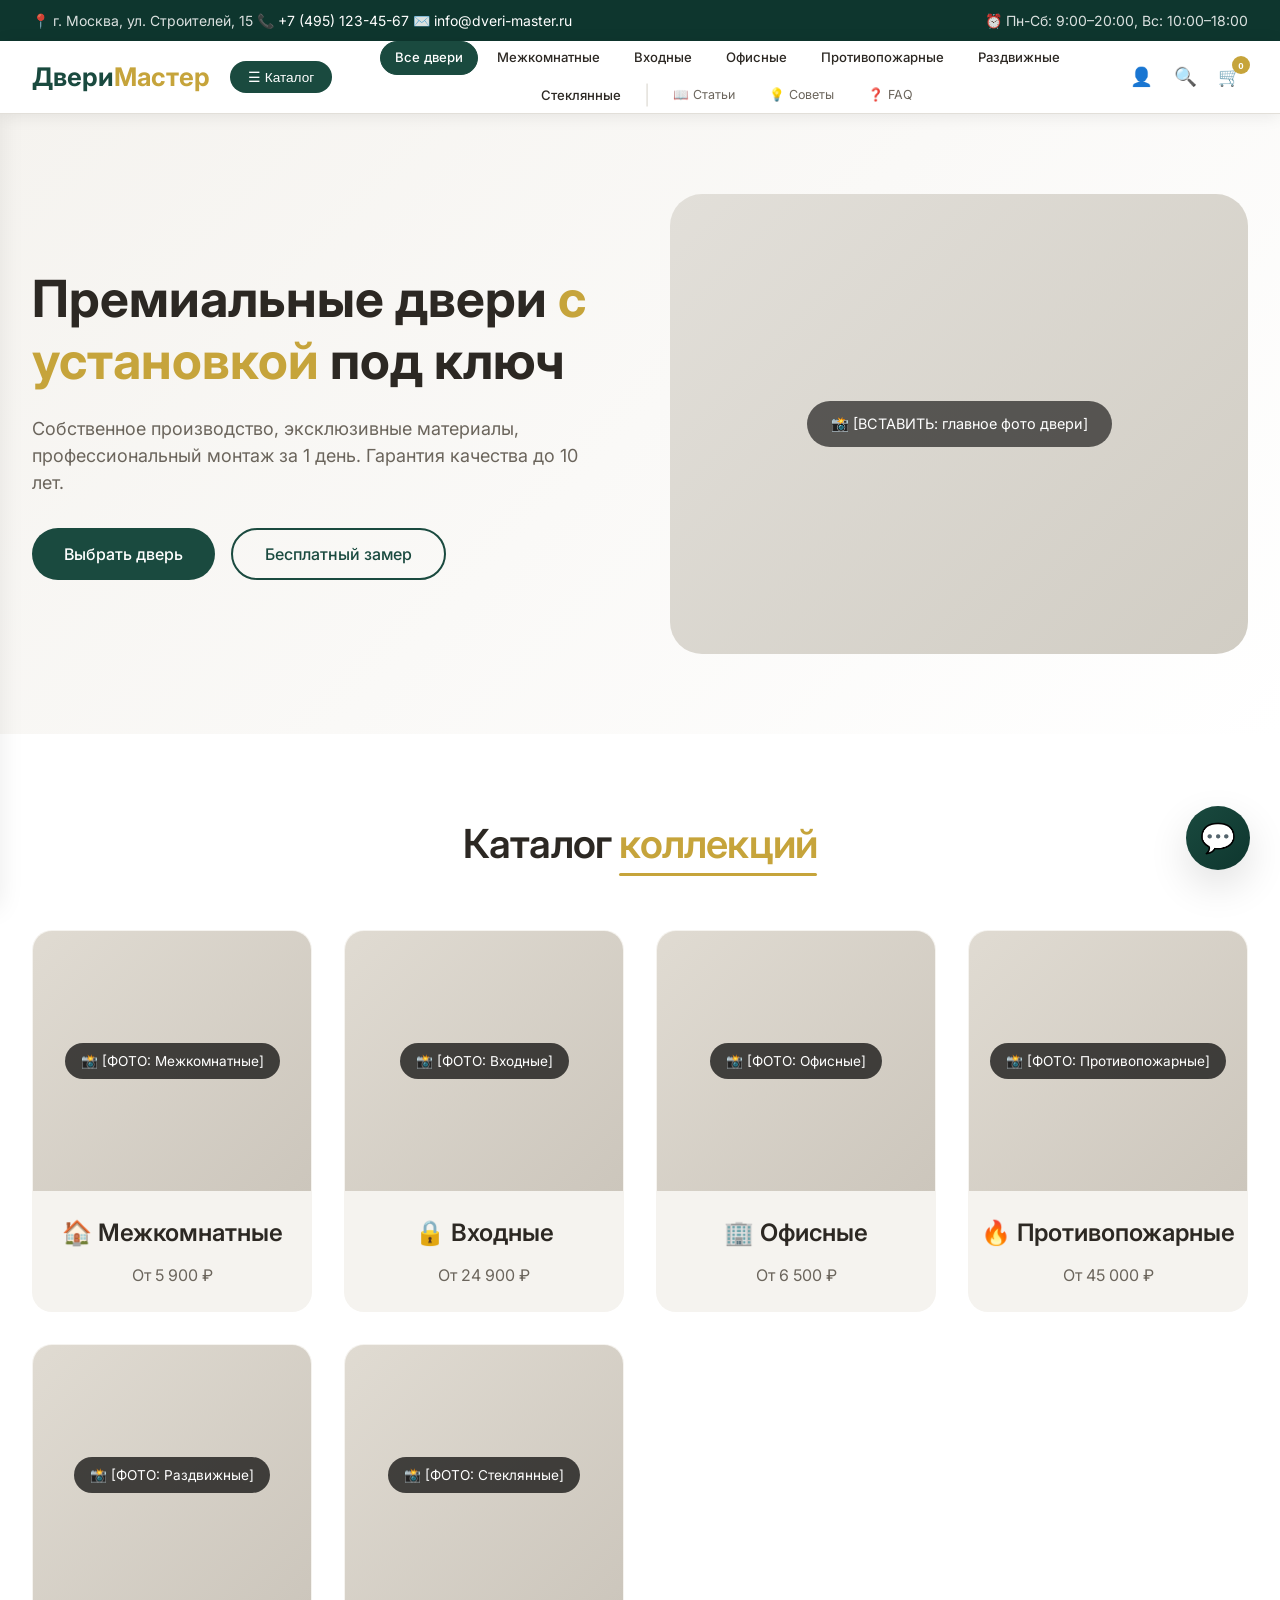
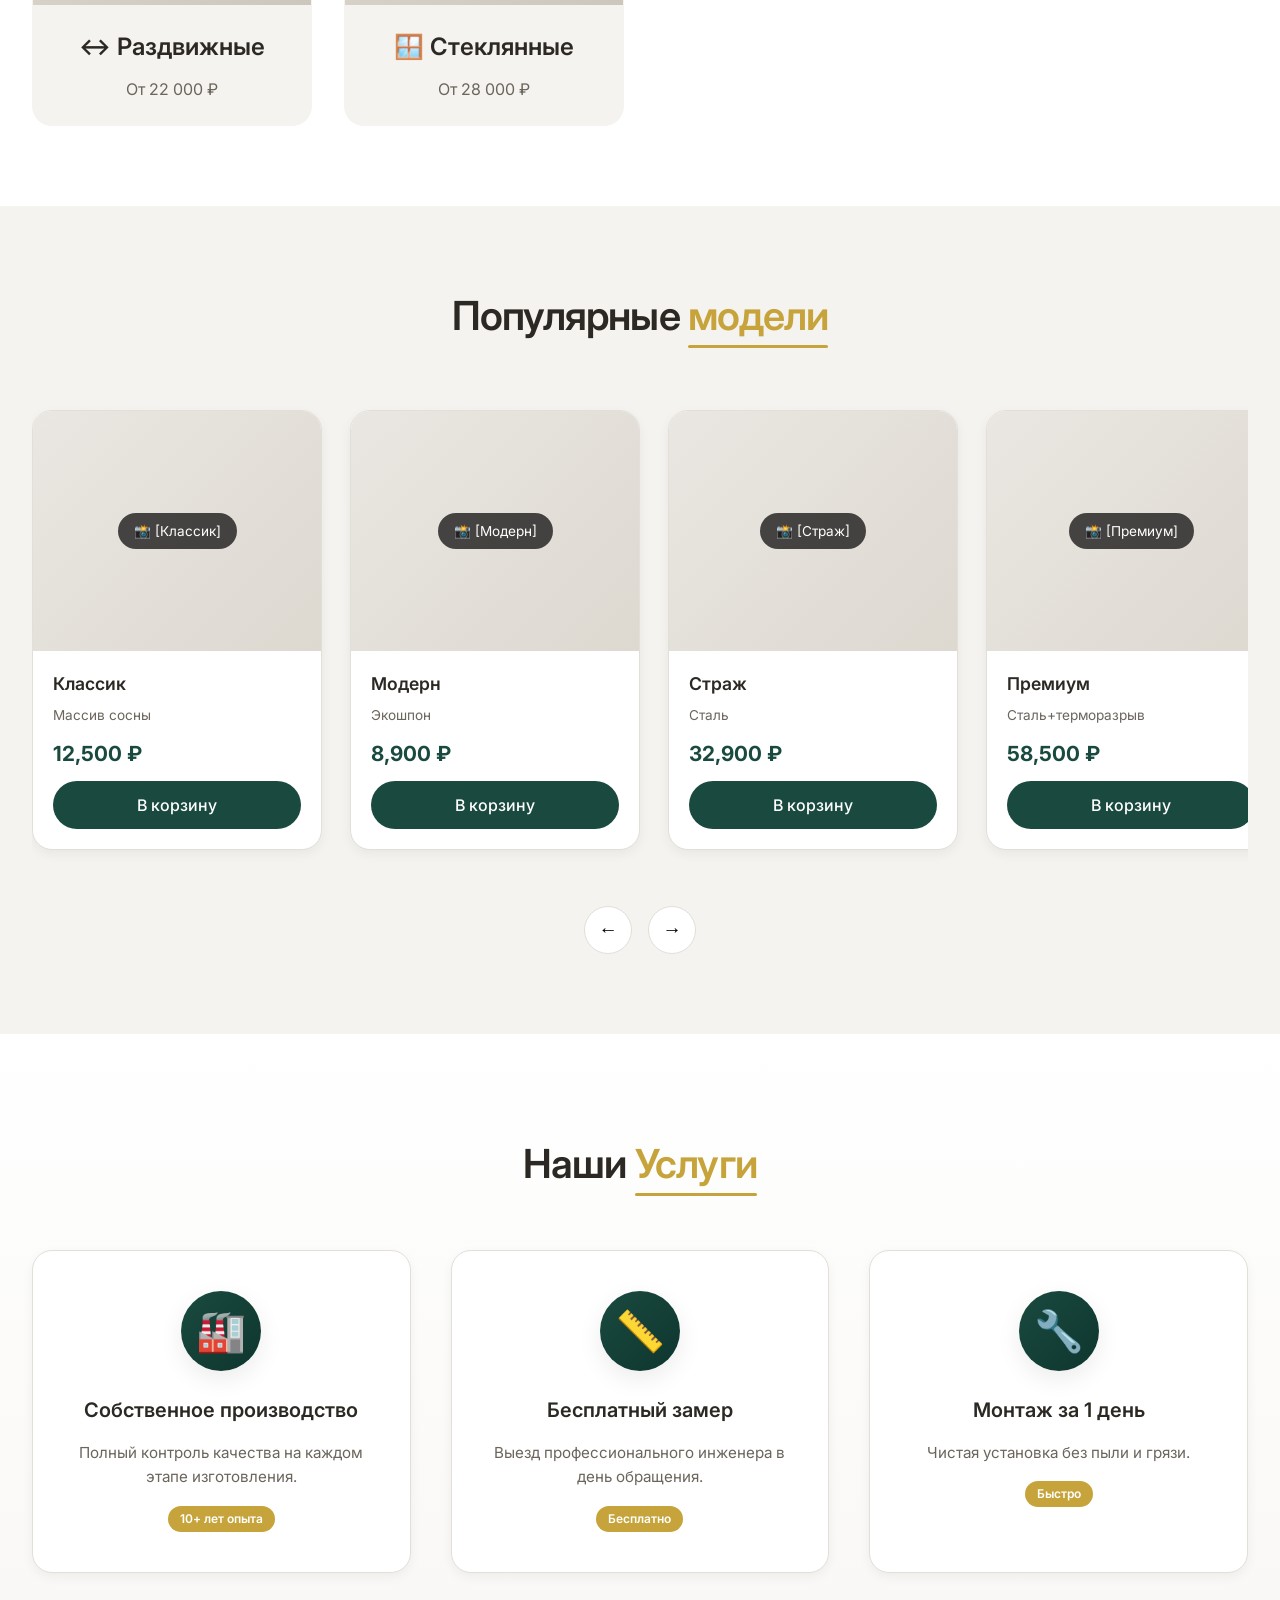
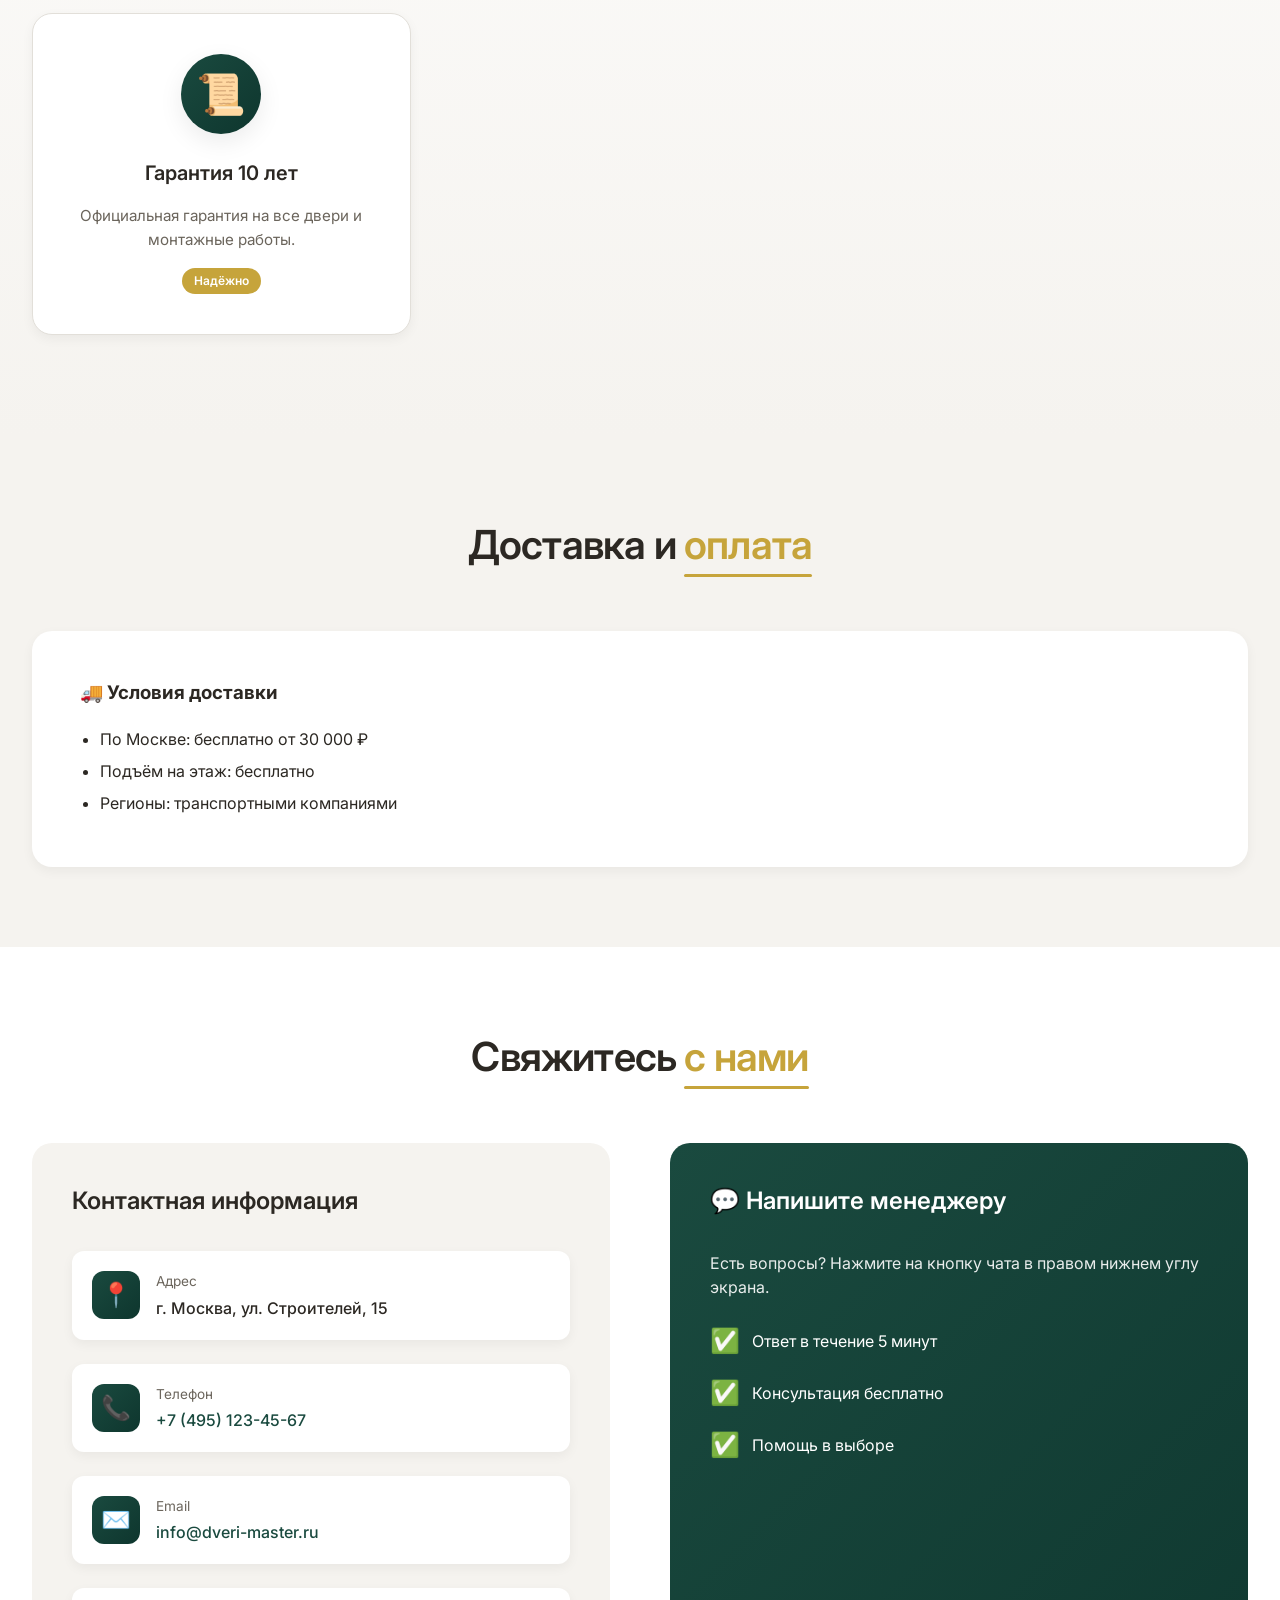
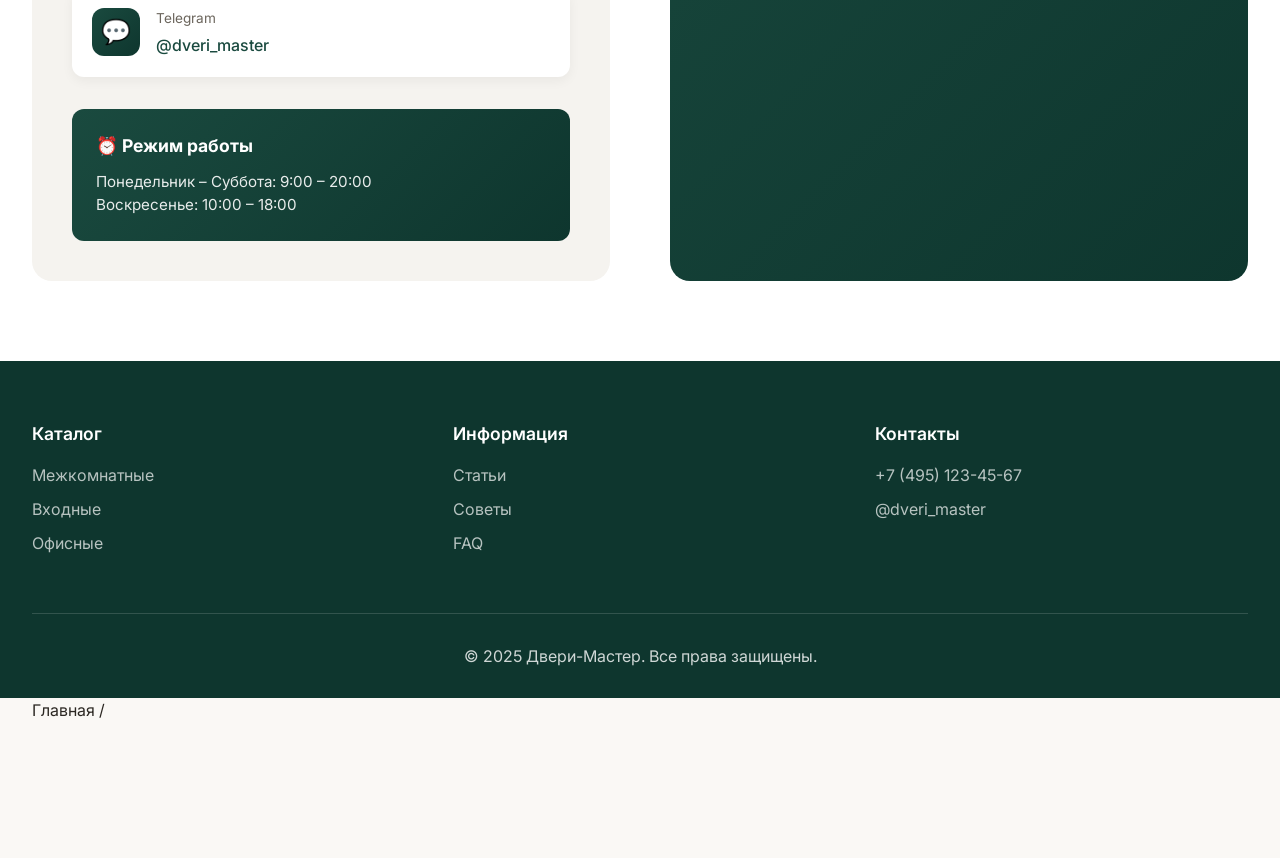
==== commit e95ce61f: "Небольшие изменения в index.html и js/modules/categoryPages.js для улучшения функциональности и испр" ====
--- a/index.html
+++ b/index.html
@@ -22,6 +22,7 @@
     <link rel="stylesheet" href="css/components/chat.css">
     <link rel="stylesheet" href="css/components/info-pages.css">
     <link rel="stylesheet" href="css/responsive.css">
+    <link rel="stylesheet" href="css/components/info-modal.css">
 </head>
 <body>
 
@@ -67,8 +68,7 @@
                 </div>
             </div>
         </div>
-    </div>
-</header>
+    </header>
 
     <!-- ==================== ЛЕВАЯ ПАНЕЛЬ КАТАЛОГА ==================== -->
     <div class="sidebar-overlay" id="sidebarOverlay"></div>
@@ -310,6 +310,25 @@
             </div>
         </footer>
     </div>
+    <!-- ===== КОНЕЦ ГЛАВНОЙ СТРАНИЦЫ ===== -->
+
+    <!-- ========================================================== -->
+    <!-- ===== СТРАНИЦА КАТЕГОРИИ (НОВЫЙ БЛОК) ===== -->
+    <!-- ========================================================== -->
+    <div id="categoryPage" class="category-page">
+        <div class="container">
+            <div class="breadcrumbs">
+                <a class="back-to-main">Главная</a> /
+                <span id="categoryBreadcrumb"></span>
+            </div>
+            <h1 class="section-title" id="categoryPageTitle"></h1>
+            <p class="category-description" id="categoryDescription"></p>
+            <div class="category-filters" id="categoryFilters"></div>
+            <div class="products-grid category-products-grid" id="categoryProductsGrid"></div>
+            <div class="category-stats"></div>
+        </div>
+    </div>
+    <!-- ===== КОНЕЦ СТРАНИЦЫ КАТЕГОРИИ ===== -->
 
     <!-- ==================== СТРАНИЦЫ С ИНФОРМАЦИЕЙ ==================== -->
     <div id="infoPage" class="info-page">
@@ -393,4 +412,4 @@
     </script>
     <script type="module" src="js/main.js"></script>
 </body>
-</html>
+</html>
--- a/css/components/info-pages.css
+++ b/css/components/info-pages.css
@@ -1,5 +1,5 @@
 /* ============================================
-   СТРАНИЦЫ С ИНФОРМАЦИЕЙ
+   СТРАНИЦЫ С ИНФОРМАЦИЕЙ (КАРТОЧКИ)
    ============================================ */
 .info-page {
     display: none;
@@ -28,149 +28,129 @@
     color: var(--color-accent);
 }
 
-.info-content {
-    max-width: 900px;
-    margin: 0 auto;
-    background: var(--color-white);
-    padding: 48px;
-    border-radius: var(--border-radius-md);
-    box-shadow: var(--shadow-sm);
+/* ===== СЕТКА КАРТОЧЕК ===== */
+.info-grid {
+    display: grid;
+    grid-template-columns: repeat(auto-fill, minmax(320px, 1fr));
+    gap: 30px;
+    margin-top: 20px;
 }
 
-.info-content h2 {
-    font-size: 1.8rem;
-    margin: 32px 0 16px;
-    color: var(--color-primary);
+.info-card-item {
+    background: var(--color-white);
+    border-radius: var(--border-radius-md);
+    overflow: hidden;
+    box-shadow: var(--shadow-sm);
+    transition: var(--transition);
+    cursor: pointer;
+    border: 1px solid var(--color-gray-300);
 }
 
-.info-content h3 {
-    font-size: 1.3rem;
-    margin: 24px 0 12px;
+.info-card-item:hover {
+    transform: translateY(-8px);
+    box-shadow: var(--shadow-lg);
+    border-color: var(--color-accent);
+}
+
+.info-card-item .card-image {
+    height: 200px;
+    overflow: hidden;
+    background: var(--color-gray-100);
+}
+
+.info-card-item .card-image img {
+    width: 100%;
+    height: 100%;
+    object-fit: cover;
+    transition: var(--transition);
+}
+
+.info-card-item:hover .card-image img {
+    transform: scale(1.05);
+}
+
+.info-card-item .card-body {
+    padding: 20px 24px 24px;
+}
+
+.info-card-item .card-tag {
+    display: inline-block;
+    background: var(--color-accent);
+    color: white;
+    padding: 2px 12px;
+    border-radius: 20px;
+    font-size: 0.7rem;
+    font-weight: 600;
+    margin-bottom: 10px;
+}
+
+.info-card-item .card-title {
+    font-size: 1.2rem;
+    font-weight: 600;
+    margin-bottom: 8px;
     color: var(--color-text-dark);
 }
 
-.info-content p {
-    font-size: 1.05rem;
-    line-height: 1.8;
+.info-card-item .card-excerpt {
+    font-size: 0.95rem;
     color: var(--color-text-light);
-    margin-bottom: 16px;
-}
-
-.info-content ul {
-    padding-left: 24px;
-    margin-bottom: 16px;
-}
-
-.info-content ul li {
-    font-size: 1.05rem;
-    line-height: 1.8;
-    color: var(--color-text-light);
-    margin-bottom: 8px;
-}
-
-.info-content .info-card {
-    background: var(--color-gray-100);
-    padding: 24px 32px;
-    border-radius: var(--border-radius-sm);
-    margin: 20px 0;
-    border-left: 4px solid var(--color-accent);
-}
-
-.info-content .info-card h4 {
-    color: var(--color-primary);
-    margin-bottom: 8px;
-}
-
-.info-content .info-card p {
-    margin-bottom: 0;
-}
-
-/* Таблица размеров */
-.info-content .size-table {
-    width: 100%;
-    border-collapse: collapse;
-    margin: 20px 0;
-}
-
-.info-content .size-table th,
-.info-content .size-table td {
-    padding: 12px 16px;
-    border: 1px solid var(--color-gray-300);
-    text-align: left;
-}
-
-.info-content .size-table th {
-    background: var(--color-primary);
-    color: white;
-    font-weight: 600;
-}
-
-.info-content .size-table tr:nth-child(even) {
-    background: var(--color-gray-100);
-}
-
-/* Аккордеон для FAQ */
-.faq-item {
-    border: 1px solid var(--color-gray-300);
-    border-radius: var(--border-radius-sm);
-    margin-bottom: 12px;
+    line-height: 1.6;
+    display: -webkit-box;
+    -webkit-line-clamp: 3;
+    -webkit-box-orient: vertical;
     overflow: hidden;
 }
 
-.faq-question {
-    padding: 16px 24px;
-    background: var(--color-gray-100);
-    cursor: pointer;
-    font-weight: 600;
-    font-size: 1.05rem;
-    transition: var(--transition);
+.info-card-item .card-meta {
     display: flex;
     justify-content: space-between;
     align-items: center;
-    user-select: none;
+    margin-top: 16px;
+    padding-top: 16px;
+    border-top: 1px solid var(--color-gray-300);
+    font-size: 0.8rem;
+    color: var(--color-text-light);
 }
 
-.faq-question:hover {
-    background: var(--color-gray-300);
-}
-
-.faq-question::after {
-    content: '▼';
-    font-size: 0.8rem;
+.info-card-item .card-meta .read-more {
+    color: var(--color-primary);
+    font-weight: 600;
     transition: var(--transition);
 }
 
-.faq-item.active .faq-question::after {
-    transform: rotate(180deg);
+.info-card-item:hover .card-meta .read-more {
+    color: var(--color-accent);
 }
 
-.faq-answer {
-    padding: 0 24px;
-    max-height: 0;
-    overflow: hidden;
-    transition: all 0.3s ease;
+/* ===== СЕКЦИЯ "ВСЕ СТАТЬИ" ===== */
+.info-section-title {
+    font-size: 1.8rem;
+    font-weight: 600;
+    color: var(--color-text-dark);
+    margin: 40px 0 8px;
 }
 
-.faq-item.active .faq-answer {
-    padding: 16px 24px;
-    max-height: 500px;
+.info-section-subtitle {
+    color: var(--color-text-light);
+    margin-bottom: 24px;
 }
 
-.faq-answer p {
-    margin-bottom: 0;
-}
-
+/* ===== АДАПТАЦИЯ ===== */
 @media (max-width: 768px) {
-    .info-content {
-        padding: 24px;
+    .info-grid {
+        grid-template-columns: 1fr;
+        gap: 20px;
     }
 
-    .info-content h2 {
+    .info-card-item .card-image {
+        height: 160px;
+    }
+
+    .info-card-item .card-title {
+        font-size: 1.05rem;
+    }
+
+    .info-section-title {
         font-size: 1.4rem;
     }
-
-    .info-content p,
-    .info-content ul li {
-        font-size: 0.95rem;
-    }
 }
--- a/css/components/info-modal.css
+++ b/css/components/info-modal.css
@@ -0,0 +1,170 @@
+/* ============================================
+   МОДАЛЬНОЕ ОКНО ДЛЯ СТАТЕЙ И СОВЕТОВ
+   ============================================ */
+.info-modal {
+    display: none;
+    position: fixed;
+    top: 0;
+    left: 0;
+    width: 100%;
+    height: 100%;
+    background: rgba(0, 0, 0, 0.7);
+    z-index: 3000;
+    backdrop-filter: blur(8px);
+    animation: fadeIn 0.3s ease;
+    padding: 20px;
+    overflow-y: auto;
+}
+
+.info-modal.active {
+    display: flex;
+    align-items: center;
+    justify-content: center;
+}
+
+.info-modal-content {
+    background: var(--color-white);
+    border-radius: var(--border-radius-md);
+    max-width: 800px;
+    width: 100%;
+    max-height: 90vh;
+    overflow-y: auto;
+    position: relative;
+    animation: slideUp 0.4s ease;
+    box-shadow: var(--shadow-lg);
+}
+
+.info-modal-close {
+    position: sticky;
+    top: 0;
+    right: 0;
+    float: right;
+    background: var(--color-white);
+    border: none;
+    font-size: 2rem;
+    cursor: pointer;
+    color: var(--color-text-light);
+    padding: 16px 20px;
+    transition: var(--transition);
+    z-index: 10;
+    border-radius: 0 var(--border-radius-md) 0 0;
+}
+
+.info-modal-close:hover {
+    color: var(--color-accent);
+    transform: rotate(90deg);
+}
+
+.info-modal-body {
+    padding: 0 40px 40px;
+}
+
+.info-modal-body .modal-image {
+    width: 100%;
+    height: 280px;
+    border-radius: var(--border-radius-sm);
+    overflow: hidden;
+    margin: -20px 0 24px;
+    background: var(--color-gray-100);
+}
+
+.info-modal-body .modal-image img {
+    width: 100%;
+    height: 100%;
+    object-fit: cover;
+}
+
+.info-modal-body .modal-tag {
+    display: inline-block;
+    background: var(--color-accent);
+    color: white;
+    padding: 4px 14px;
+    border-radius: 20px;
+    font-size: 0.75rem;
+    font-weight: 600;
+    margin-bottom: 12px;
+}
+
+.info-modal-body h2 {
+    font-size: 1.8rem;
+    font-weight: 600;
+    margin-bottom: 16px;
+    color: var(--color-text-dark);
+}
+
+.info-modal-body .modal-meta {
+    display: flex;
+    gap: 20px;
+    color: var(--color-text-light);
+    font-size: 0.85rem;
+    margin-bottom: 20px;
+    flex-wrap: wrap;
+}
+
+.info-modal-body .modal-meta span {
+    display: flex;
+    align-items: center;
+    gap: 6px;
+}
+
+.info-modal-body .modal-text {
+    font-size: 1.05rem;
+    line-height: 1.8;
+    color: var(--color-text-light);
+}
+
+.info-modal-body .modal-text p {
+    margin-bottom: 16px;
+}
+
+.info-modal-body .modal-text ul {
+    padding-left: 24px;
+    margin-bottom: 16px;
+}
+
+.info-modal-body .modal-text ul li {
+    margin-bottom: 8px;
+}
+
+.info-modal-body .modal-text .highlight-box {
+    background: var(--color-gray-100);
+    padding: 20px 24px;
+    border-radius: var(--border-radius-sm);
+    border-left: 4px solid var(--color-accent);
+    margin: 20px 0;
+}
+
+.info-modal-body .modal-text .highlight-box h4 {
+    color: var(--color-primary);
+    margin-bottom: 8px;
+}
+
+/* ===== АДАПТАЦИЯ ===== */
+@media (max-width: 768px) {
+    .info-modal-content {
+        max-width: 100%;
+        border-radius: var(--border-radius-sm);
+    }
+
+    .info-modal-body {
+        padding: 0 20px 24px;
+    }
+
+    .info-modal-body .modal-image {
+        height: 180px;
+        margin-top: 0;
+    }
+
+    .info-modal-body h2 {
+        font-size: 1.4rem;
+    }
+
+    .info-modal-body .modal-text {
+        font-size: 0.95rem;
+    }
+
+    .info-modal-close {
+        padding: 12px 16px;
+        font-size: 1.5rem;
+    }
+}
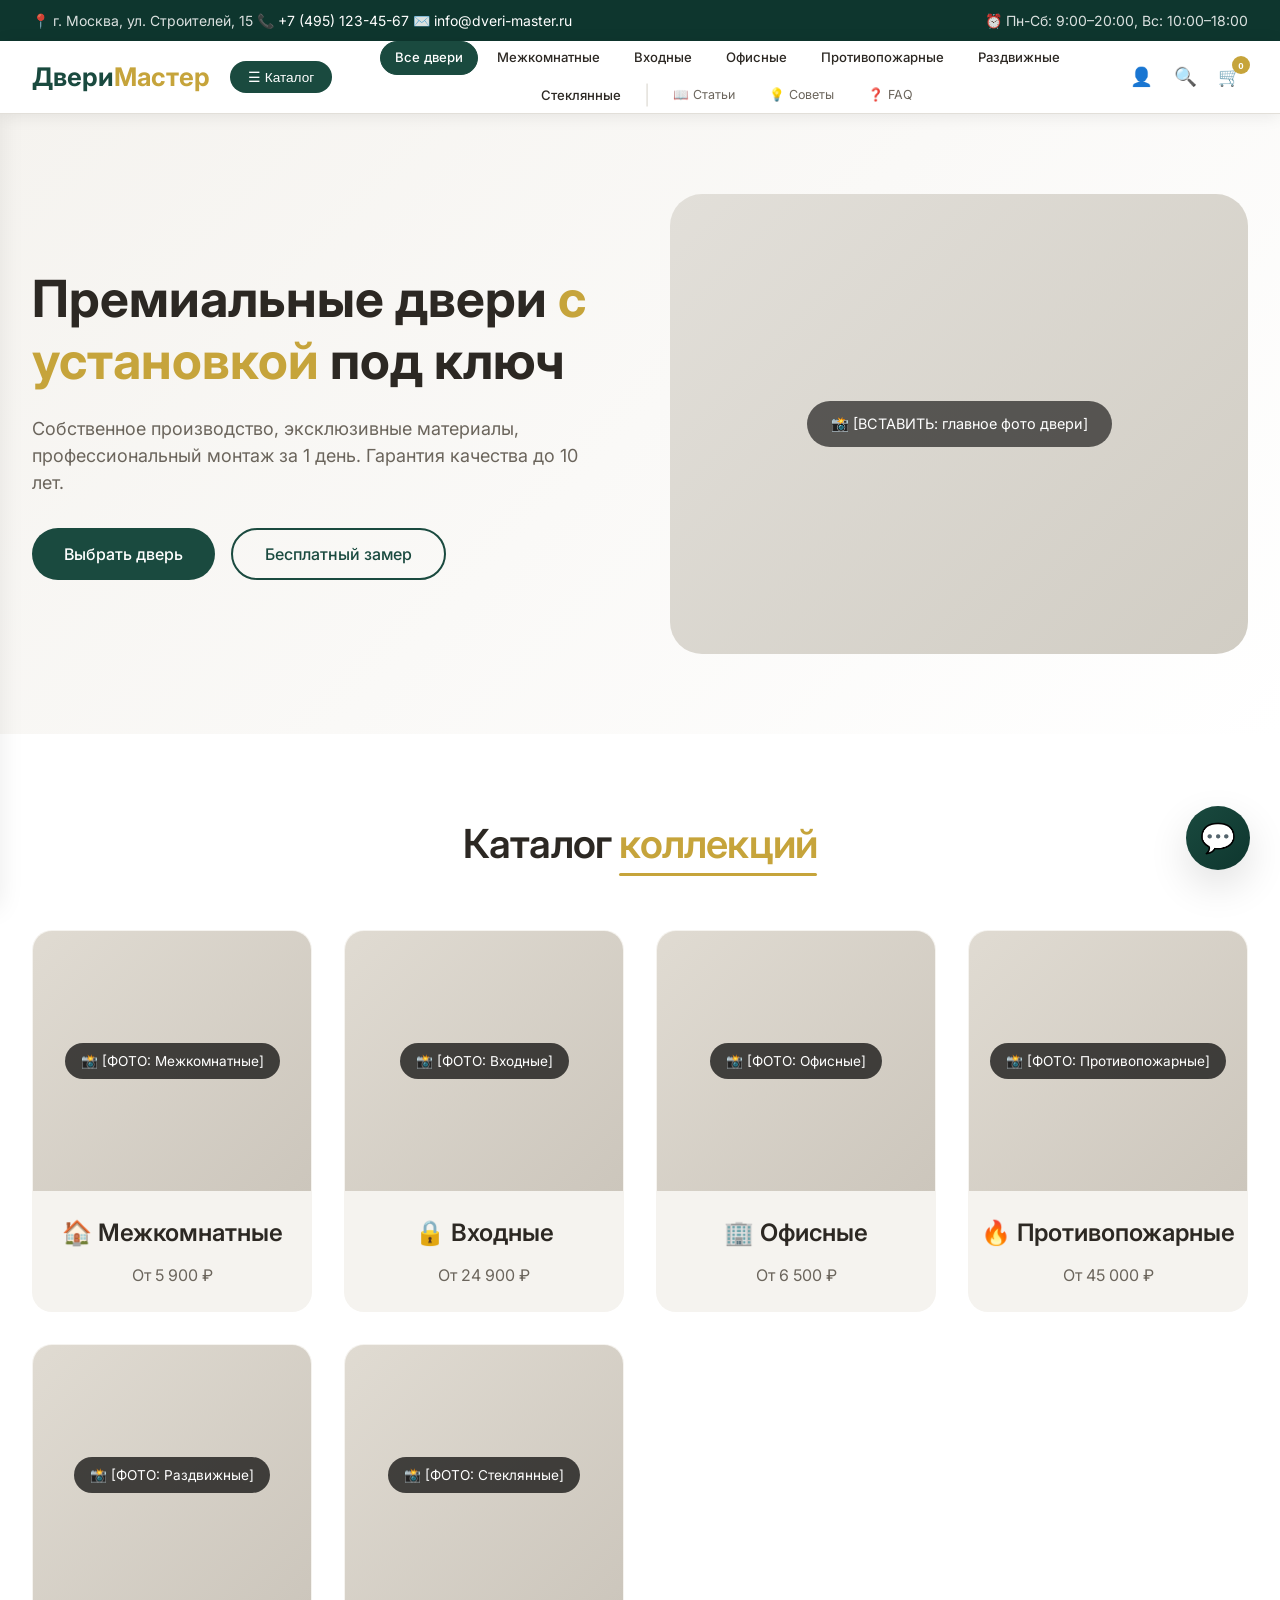
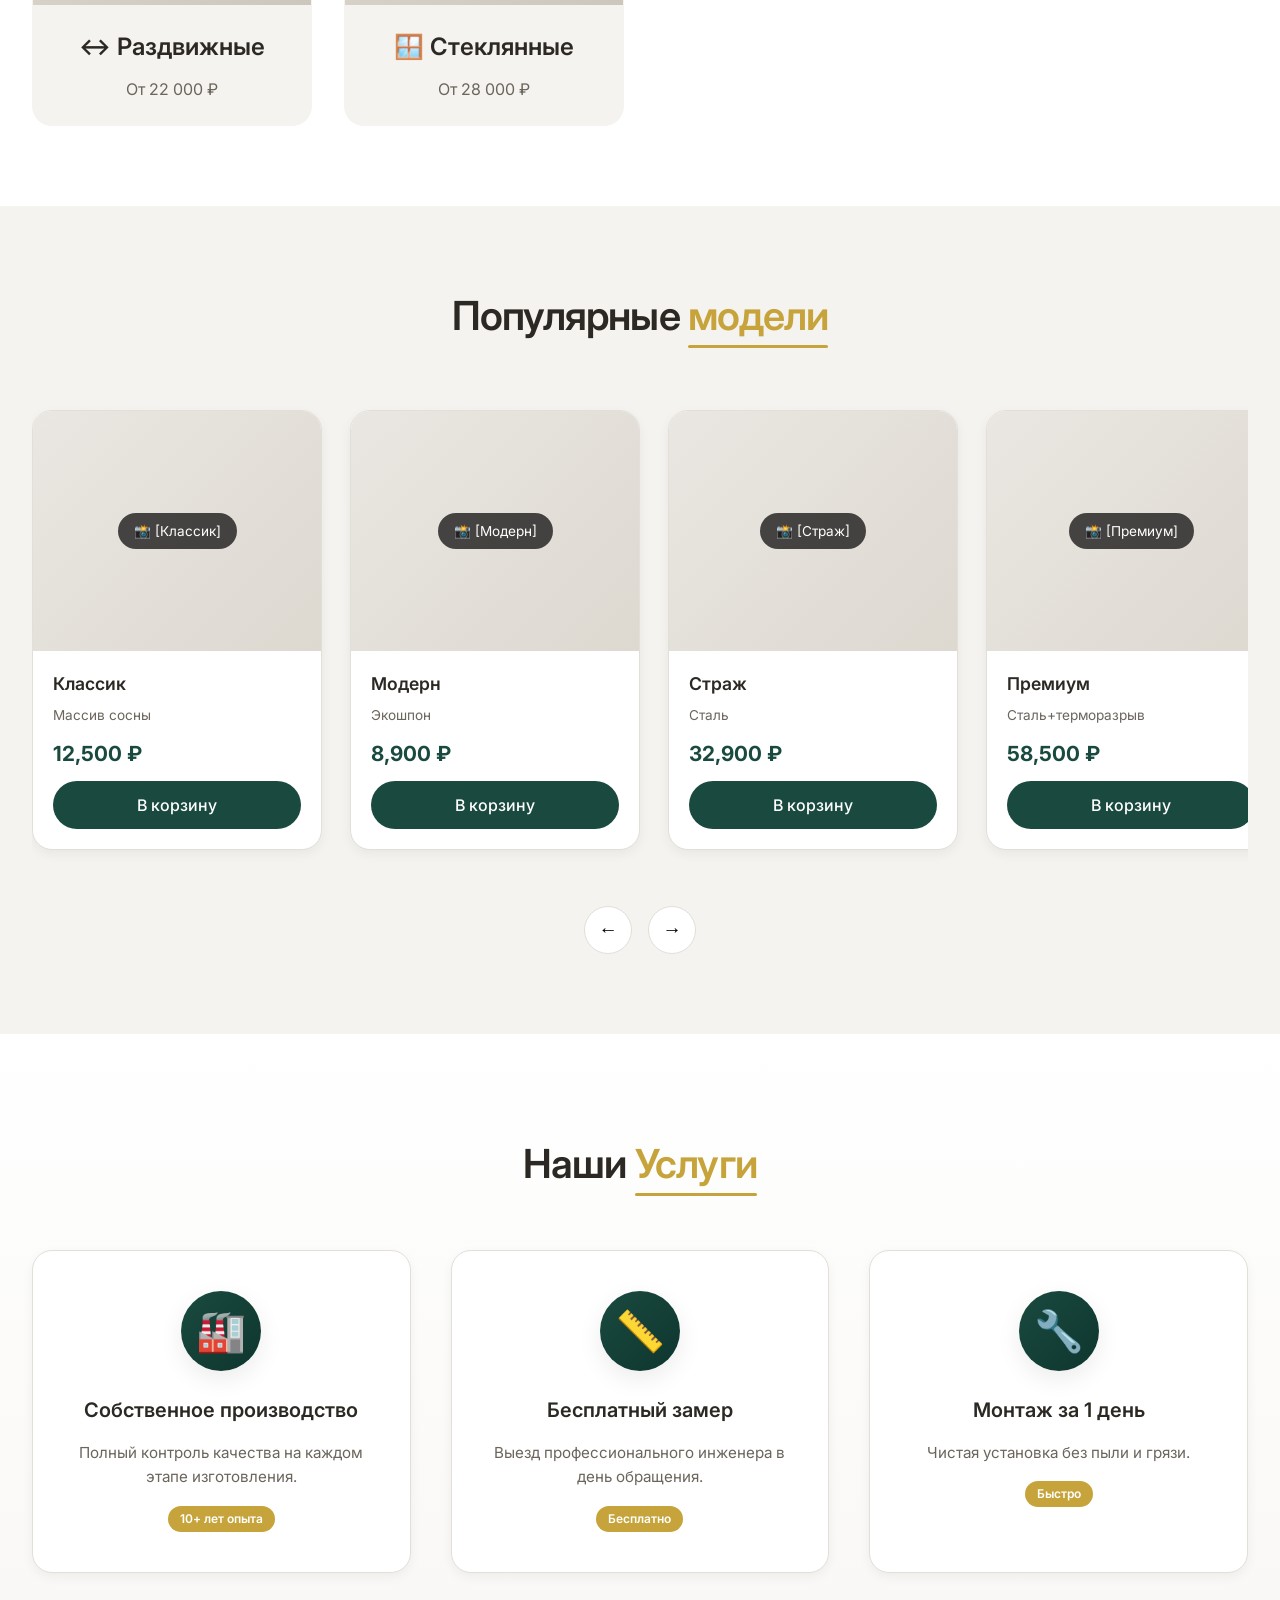
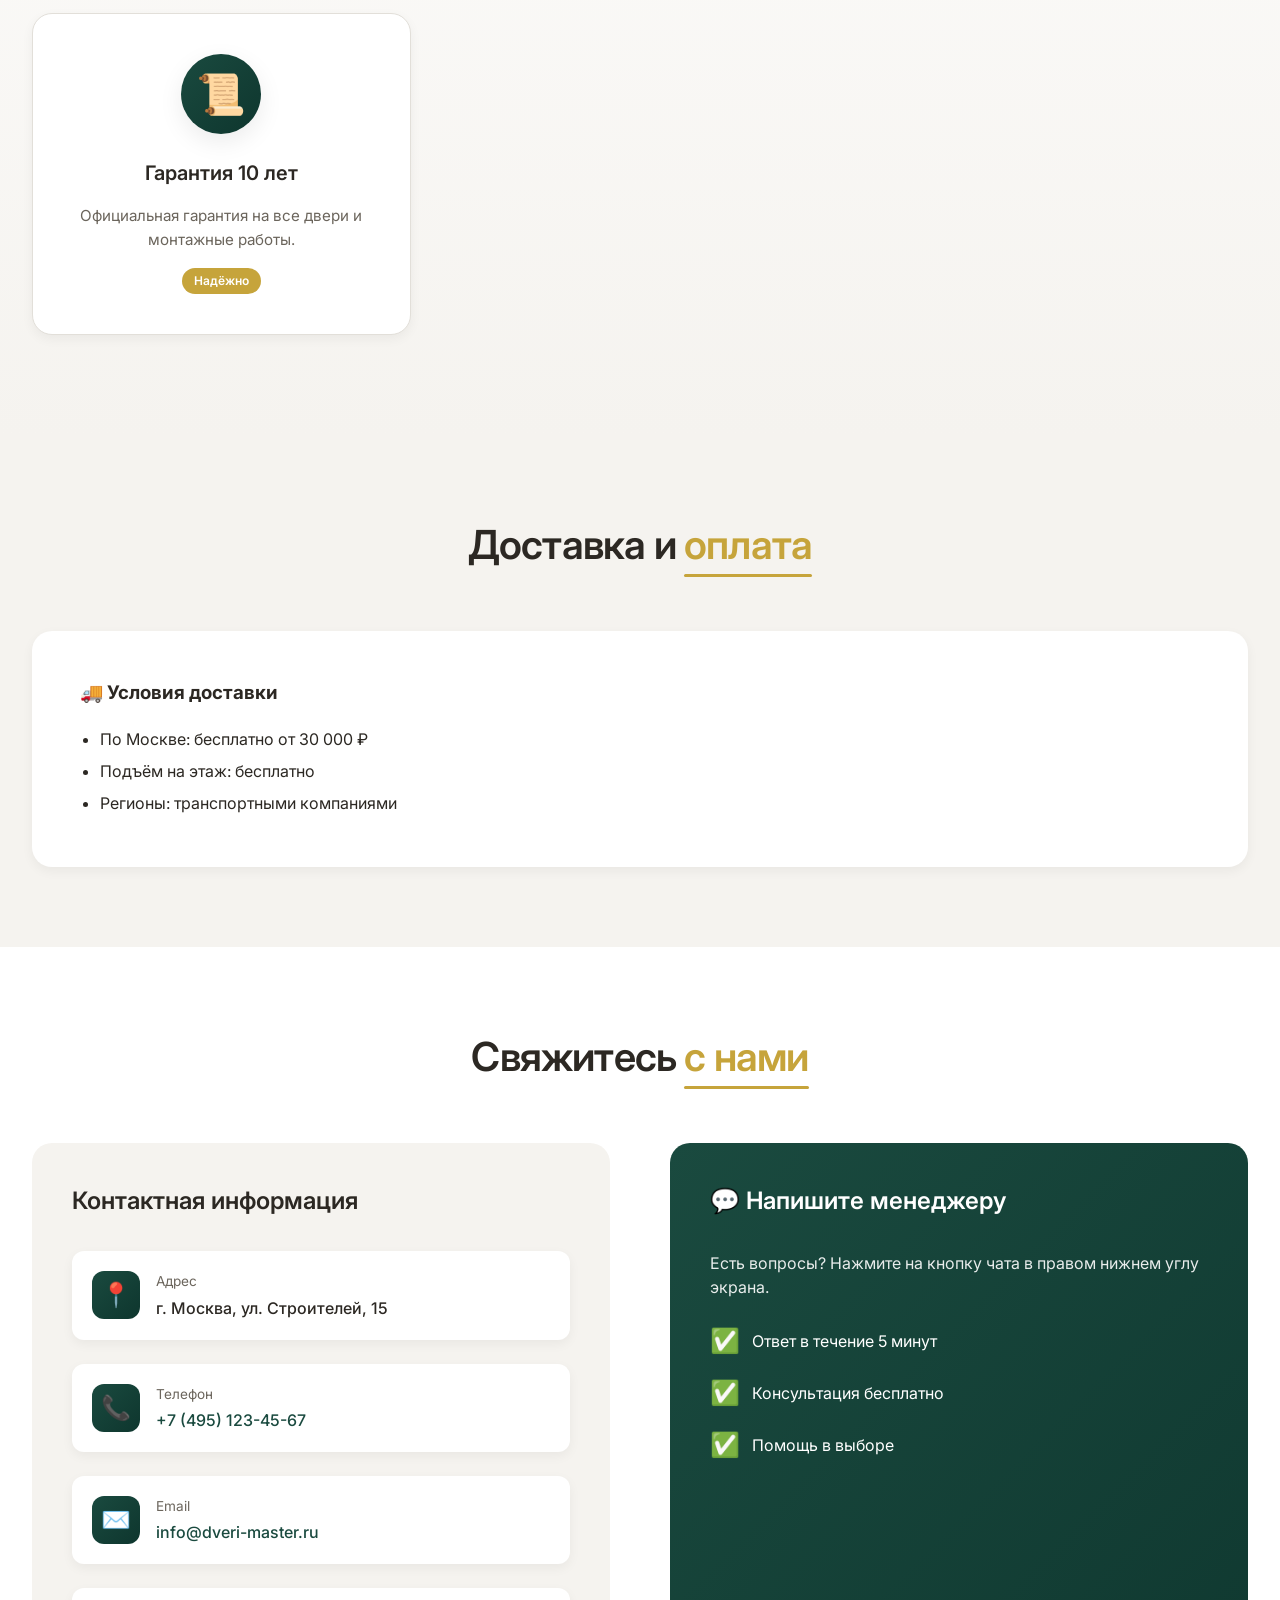
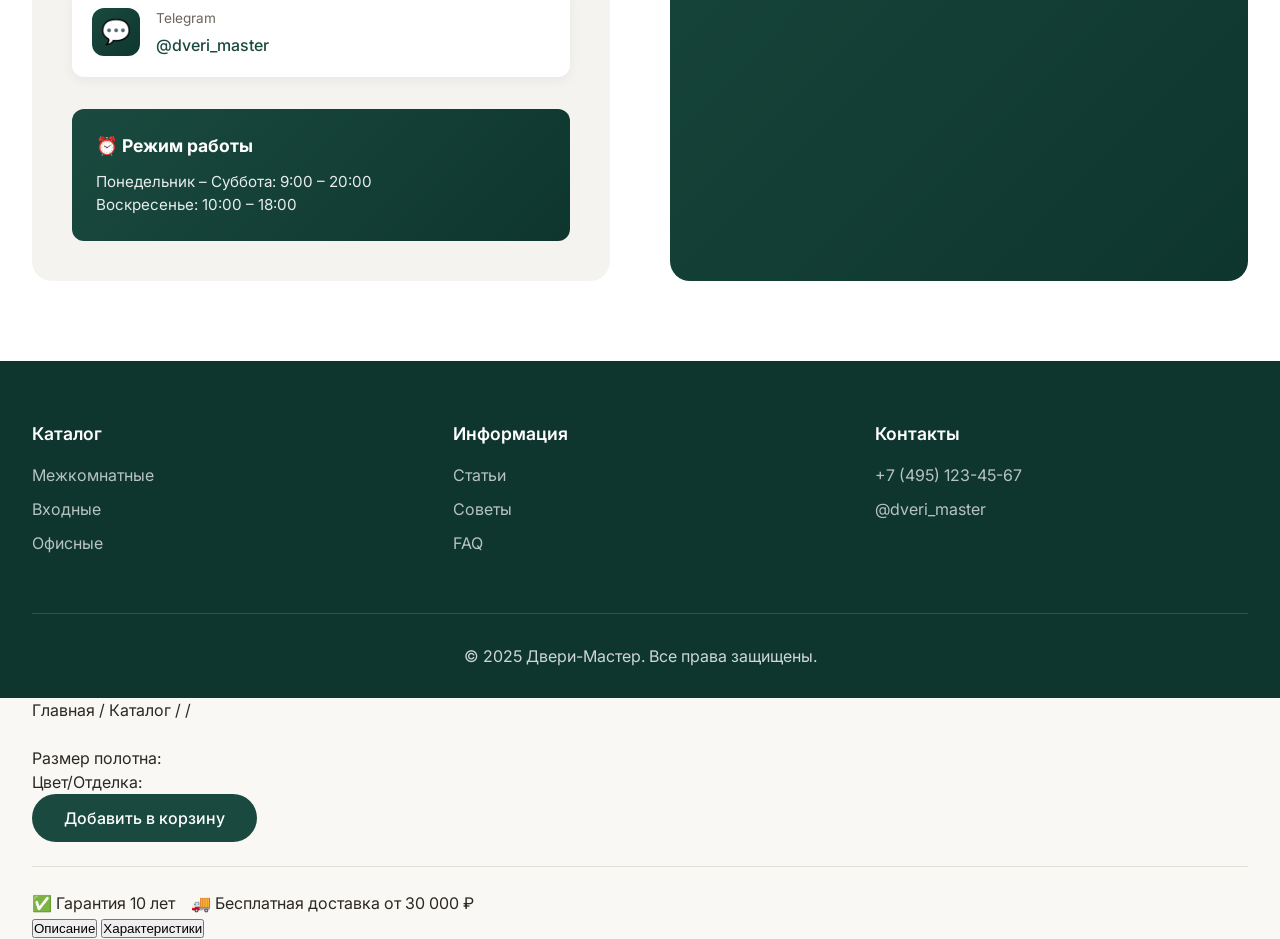
==== commit 87ccefb7: "Изменения в файле index.html были внесены для улучшения структуры и добавления новых элементов." ====
--- a/index.html
+++ b/index.html
@@ -23,6 +23,7 @@
     <link rel="stylesheet" href="css/components/info-pages.css">
     <link rel="stylesheet" href="css/responsive.css">
     <link rel="stylesheet" href="css/components/info-modal.css">
+    <link rel="stylesheet" href="css/components/category-page.css">
 </head>
 <body>
 
@@ -313,7 +314,81 @@
     <!-- ===== КОНЕЦ ГЛАВНОЙ СТРАНИЦЫ ===== -->
 
     <!-- ========================================================== -->
-    <!-- ===== СТРАНИЦА КАТЕГОРИИ (НОВЫЙ БЛОК) ===== -->
+    <!-- ===== СТРАНИЦА ТОВАРА ===== -->
+    <!-- ========================================================== -->
+    <div id="productDetailPage" class="product-detail-page">
+        <div class="container">
+            <!-- Хлебные крошки -->
+            <div class="breadcrumbs">
+                <a class="back-to-main">Главная</a> /
+                <a class="back-to-main">Каталог</a> /
+                <span id="breadcrumbCategory"></span> /
+                <span id="breadcrumbTitle"></span>
+            </div>
+
+            <!-- Основная сетка -->
+            <div class="product-detail-grid">
+                <!-- Галерея -->
+                <div class="product-gallery">
+                    <div class="main-image">
+                        <img src="" alt="" id="detailMainImg">
+                    </div>
+                    <div class="thumbnail-list" id="detailThumbnails"></div>
+                </div>
+
+                <!-- Информация о товаре -->
+                <div class="product-detail-info">
+                    <h1 class="product-detail-title" id="detailTitle"></h1>
+                    <div class="product-detail-sku" id="detailSku"></div>
+                    <div>
+                        <span class="product-detail-current-price" id="detailCurrentPrice"></span>
+                        <span class="product-detail-old-price" id="detailOldPrice" style="display:none;"></span>
+                    </div>
+
+                    <!-- Размеры -->
+                    <div class="option-group">
+                        <label class="option-label">Размер полотна:</label>
+                        <div class="size-options" id="detailSizeOptions"></div>
+                    </div>
+
+                    <!-- Цвет -->
+                    <div class="option-group">
+                        <label class="option-label">Цвет/Отделка:</label>
+                        <div class="color-options" id="detailColorOptions"></div>
+                    </div>
+
+                    <!-- Кнопка добавления -->
+                    <button class="btn btn-primary add-to-cart-btn" id="detailAddToCartBtn">
+                        Добавить в корзину
+                    </button>
+
+                    <!-- Бейджи -->
+                    <div style="margin-top:24px; padding-top:24px; border-top:1px solid var(--color-gray-300); display:flex; gap:16px; flex-wrap:wrap;">
+                        <span>✅ Гарантия 10 лет</span>
+                        <span>🚚 Бесплатная доставка от 30 000 ₽</span>
+                    </div>
+                </div>
+            </div>
+
+            <!-- ===== ВКЛАДКИ ===== -->
+            <div class="product-tabs">
+                <div class="tab-buttons">
+                    <button class="tab-btn active" data-tab="description">Описание</button>
+                    <button class="tab-btn" data-tab="specs">Характеристики</button>
+                </div>
+                <div class="tab-content active" id="descriptionTab">
+                    <p id="detailDescription"></p>
+                </div>
+                <div class="tab-content" id="specsTab">
+                    <table class="specs-table" id="detailSpecs"></table>
+                </div>
+            </div>
+        </div>
+    </div>
+    <!-- ===== КОНЕЦ СТРАНИЦЫ ТОВАРА ===== -->
+
+    <!-- ========================================================== -->
+    <!-- ===== СТРАНИЦА КАТЕГОРИИ ===== -->
     <!-- ========================================================== -->
     <div id="categoryPage" class="category-page">
         <div class="container">
@@ -330,7 +405,9 @@
     </div>
     <!-- ===== КОНЕЦ СТРАНИЦЫ КАТЕГОРИИ ===== -->
 
-    <!-- ==================== СТРАНИЦЫ С ИНФОРМАЦИЕЙ ==================== -->
+    <!-- ========================================================== -->
+    <!-- ===== СТРАНИЦЫ С ИНФОРМАЦИЕЙ ===== -->
+    <!-- ========================================================== -->
     <div id="infoPage" class="info-page">
         <div class="container">
             <div class="breadcrumbs">
--- a/css/components/category-page.css
+++ b/css/components/category-page.css
@@ -0,0 +1,119 @@
+/* ============================================
+   СТРАНИЦА КАТЕГОРИИ
+   ============================================ */
+.category-page {
+    display: none;
+    padding: 40px 0 80px;
+    background: var(--color-bg-light);
+    min-height: 60vh;
+}
+
+.category-page.active {
+    display: block;
+}
+
+.category-page .breadcrumbs {
+    padding: 0 0 24px;
+    font-size: 0.875rem;
+    color: var(--color-text-light);
+}
+
+.category-page .breadcrumbs a {
+    color: var(--color-text-light);
+    text-decoration: none;
+    cursor: pointer;
+    transition: var(--transition);
+}
+
+.category-page .breadcrumbs a:hover {
+    color: var(--color-accent);
+}
+
+.category-description {
+    text-align: center;
+    font-size: 1.1rem;
+    color: var(--color-text-light);
+    max-width: 700px;
+    margin: -24px auto 40px;
+    line-height: 1.6;
+}
+
+.category-filters {
+    display: flex;
+    justify-content: center;
+    gap: 12px;
+    flex-wrap: wrap;
+    margin-bottom: 40px;
+}
+
+.category-filter-chip {
+    padding: 8px 20px;
+    background: var(--color-white);
+    border: 1px solid var(--color-gray-300);
+    border-radius: 60px;
+    cursor: pointer;
+    transition: var(--transition);
+    font-weight: 500;
+    font-size: 0.9rem;
+}
+
+.category-filter-chip:hover {
+    border-color: var(--color-primary);
+    color: var(--color-primary);
+}
+
+.category-filter-chip.active {
+    background: var(--color-primary);
+    color: white;
+    border-color: var(--color-primary);
+}
+
+.category-products-grid {
+    display: grid;
+    grid-template-columns: repeat(auto-fill, minmax(280px, 1fr));
+    gap: 32px;
+    margin-bottom: 40px;
+}
+
+/* Статистика категории */
+.category-stats {
+    text-align: center;
+    padding: 20px;
+    color: var(--color-text-light);
+    font-size: 0.95rem;
+    border-top: 1px solid var(--color-gray-300);
+    margin-top: 20px;
+}
+
+.category-stats span {
+    font-weight: 600;
+    color: var(--color-primary);
+}
+
+/* Адаптация */
+@media (max-width: 768px) {
+    .category-page {
+        padding: 20px 0 40px;
+    }
+
+    .category-description {
+        font-size: 0.95rem;
+        margin: -16px auto 24px;
+    }
+
+    .category-products-grid {
+        grid-template-columns: 1fr 1fr;
+        gap: 16px;
+    }
+
+    .category-filter-chip {
+        padding: 6px 14px;
+        font-size: 0.8rem;
+    }
+}
+
+@media (max-width: 480px) {
+    .category-products-grid {
+        grid-template-columns: 1fr;
+    }
+}
